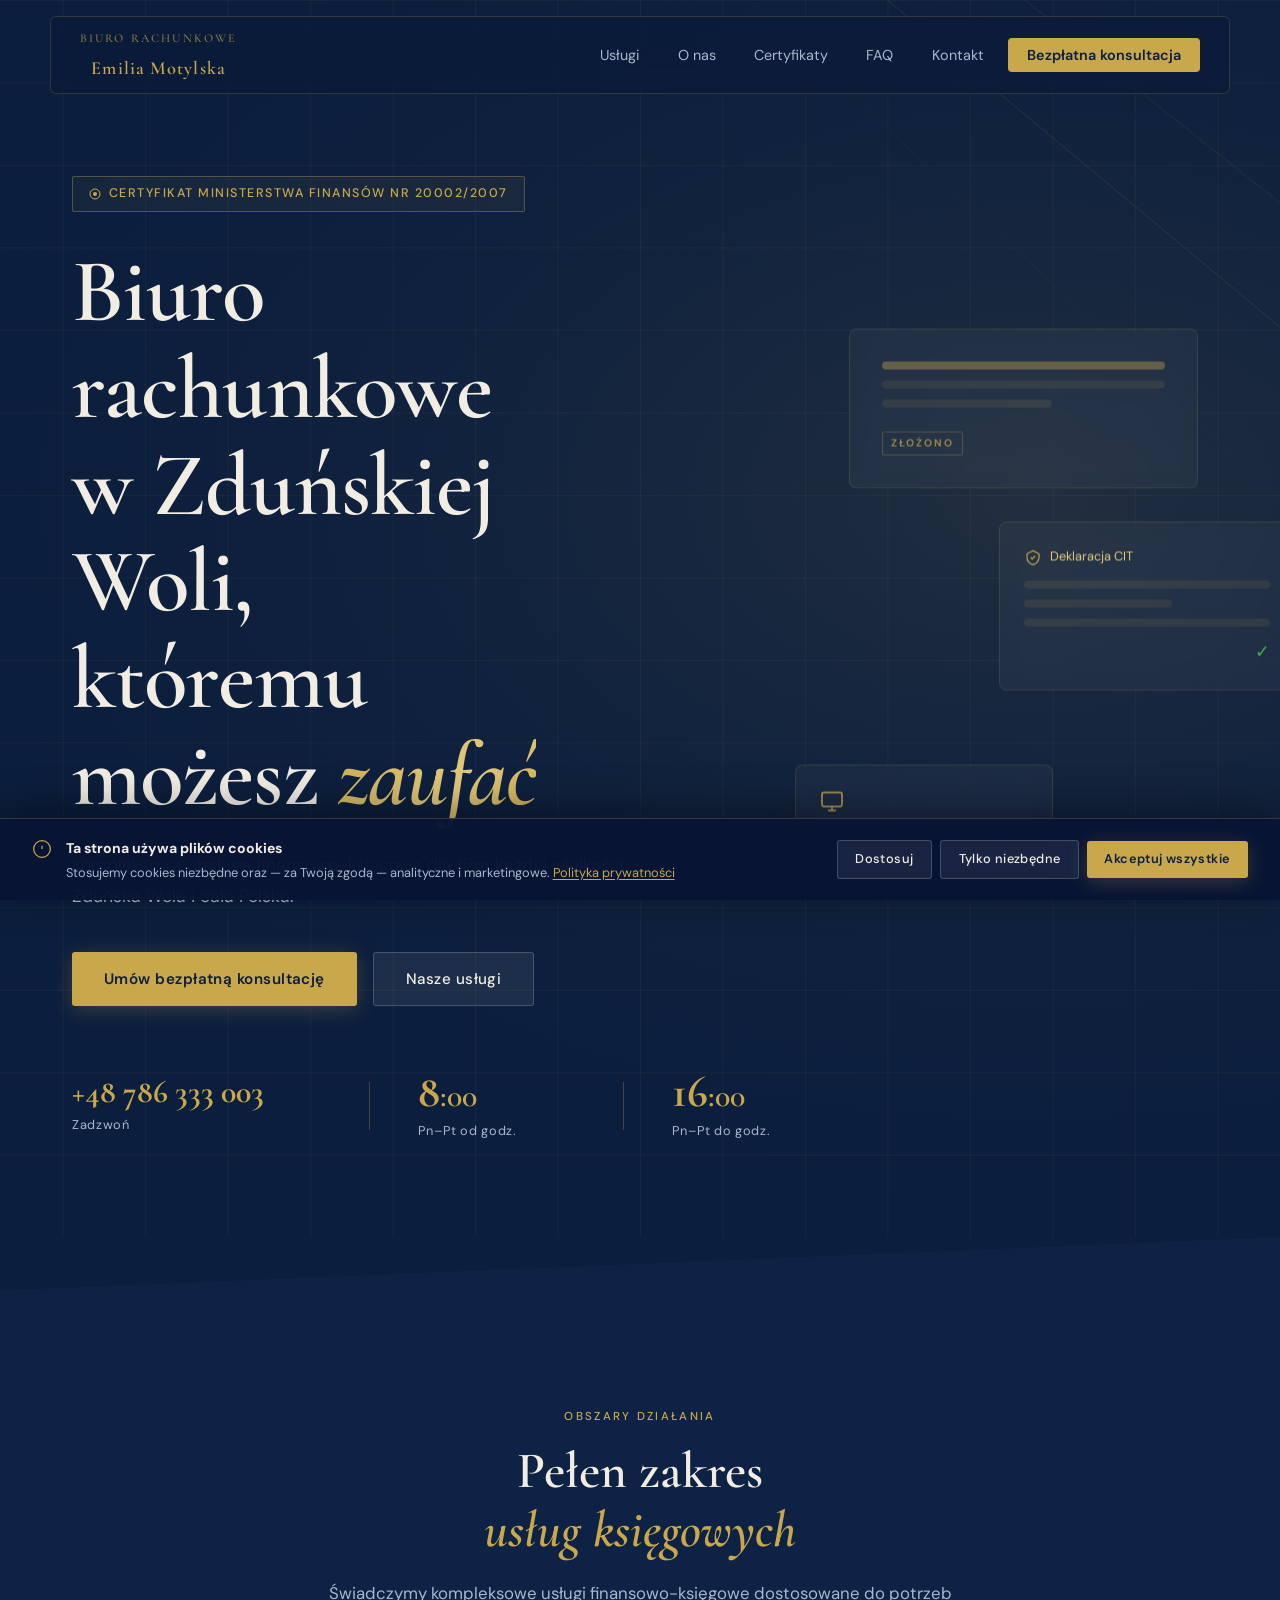
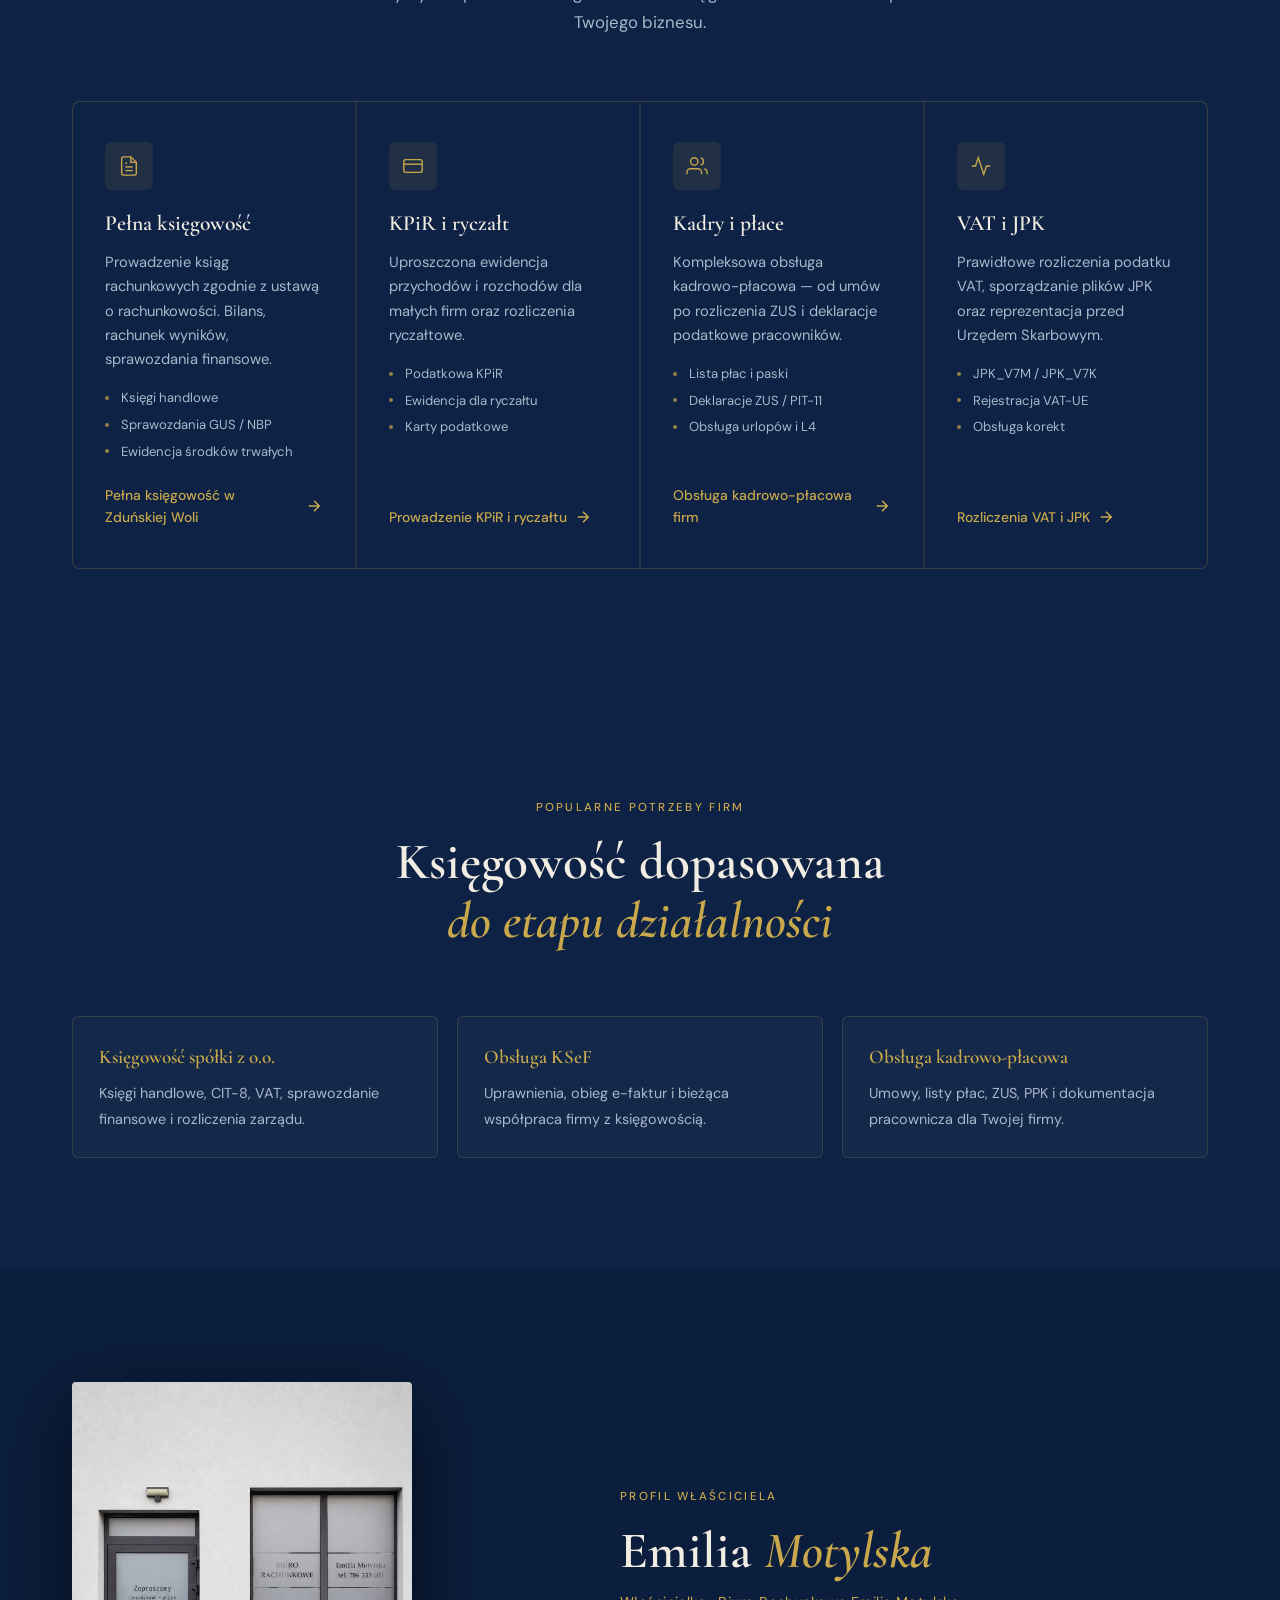
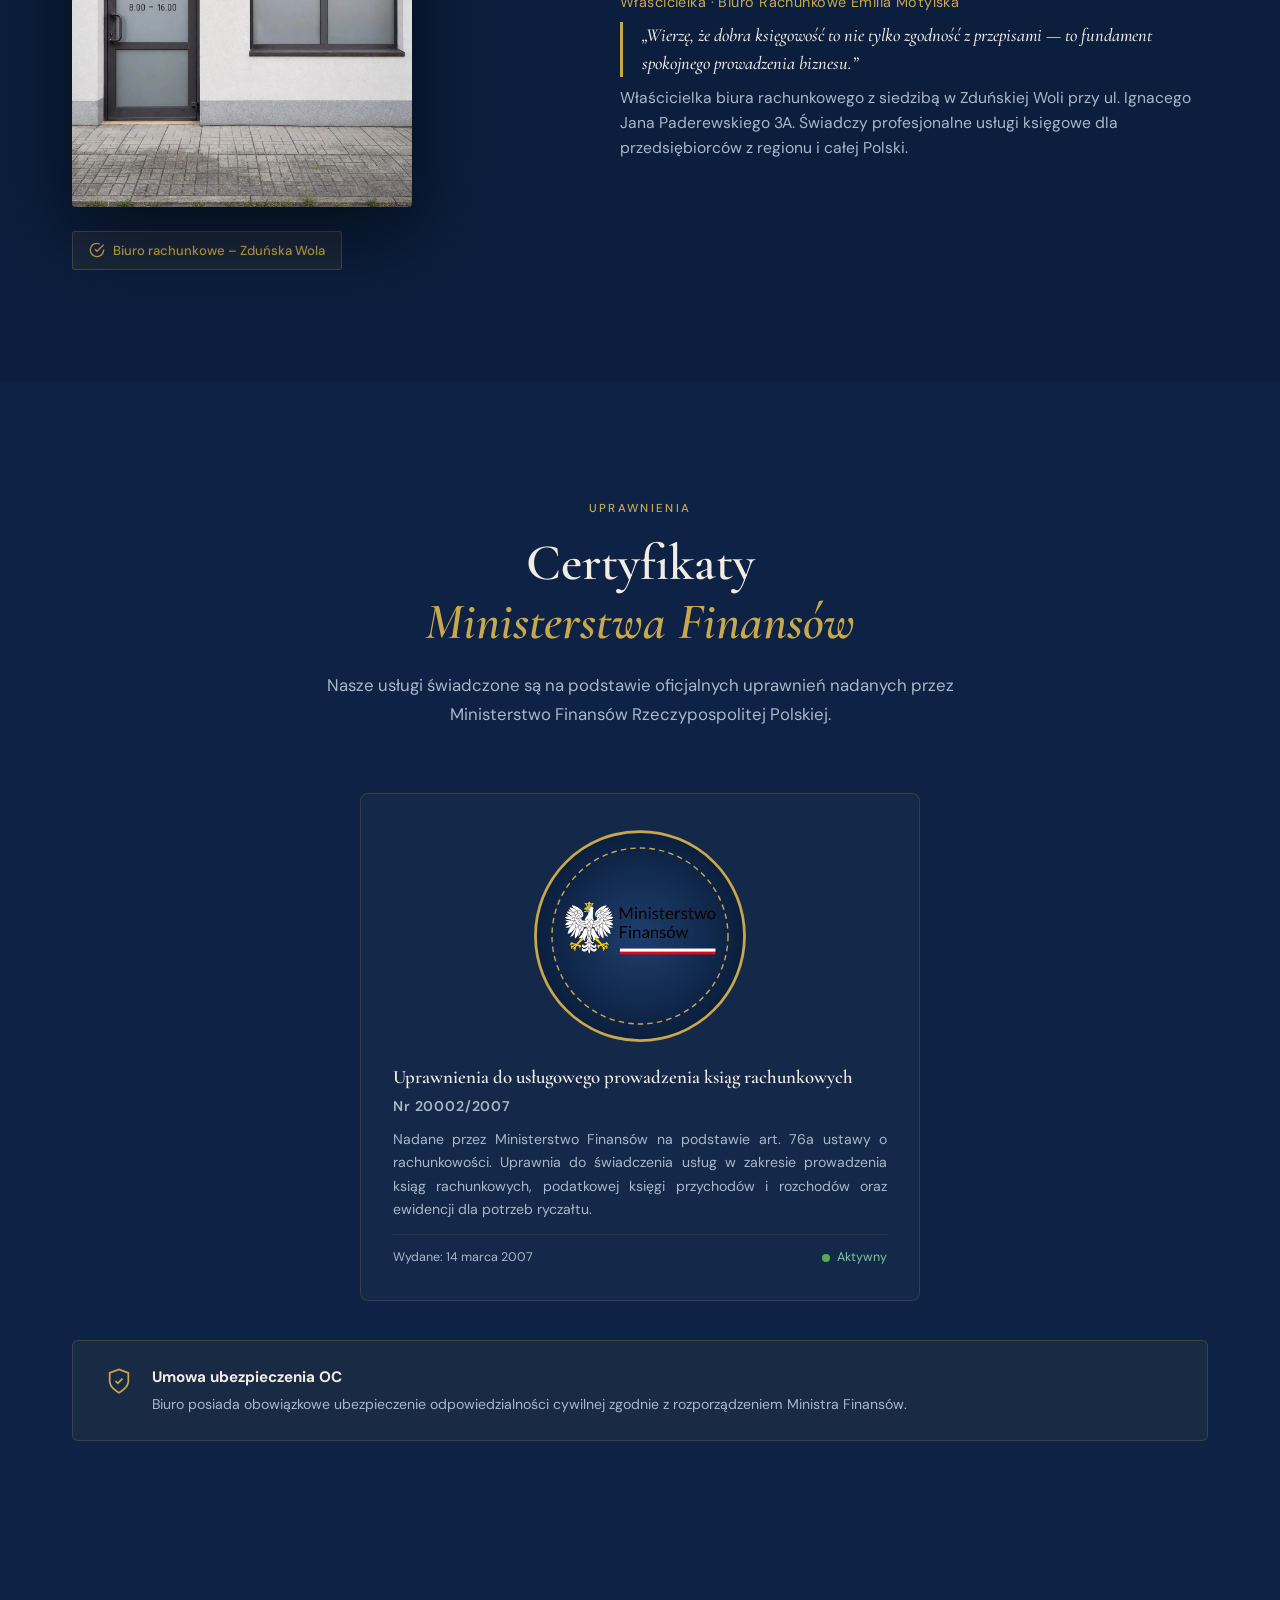
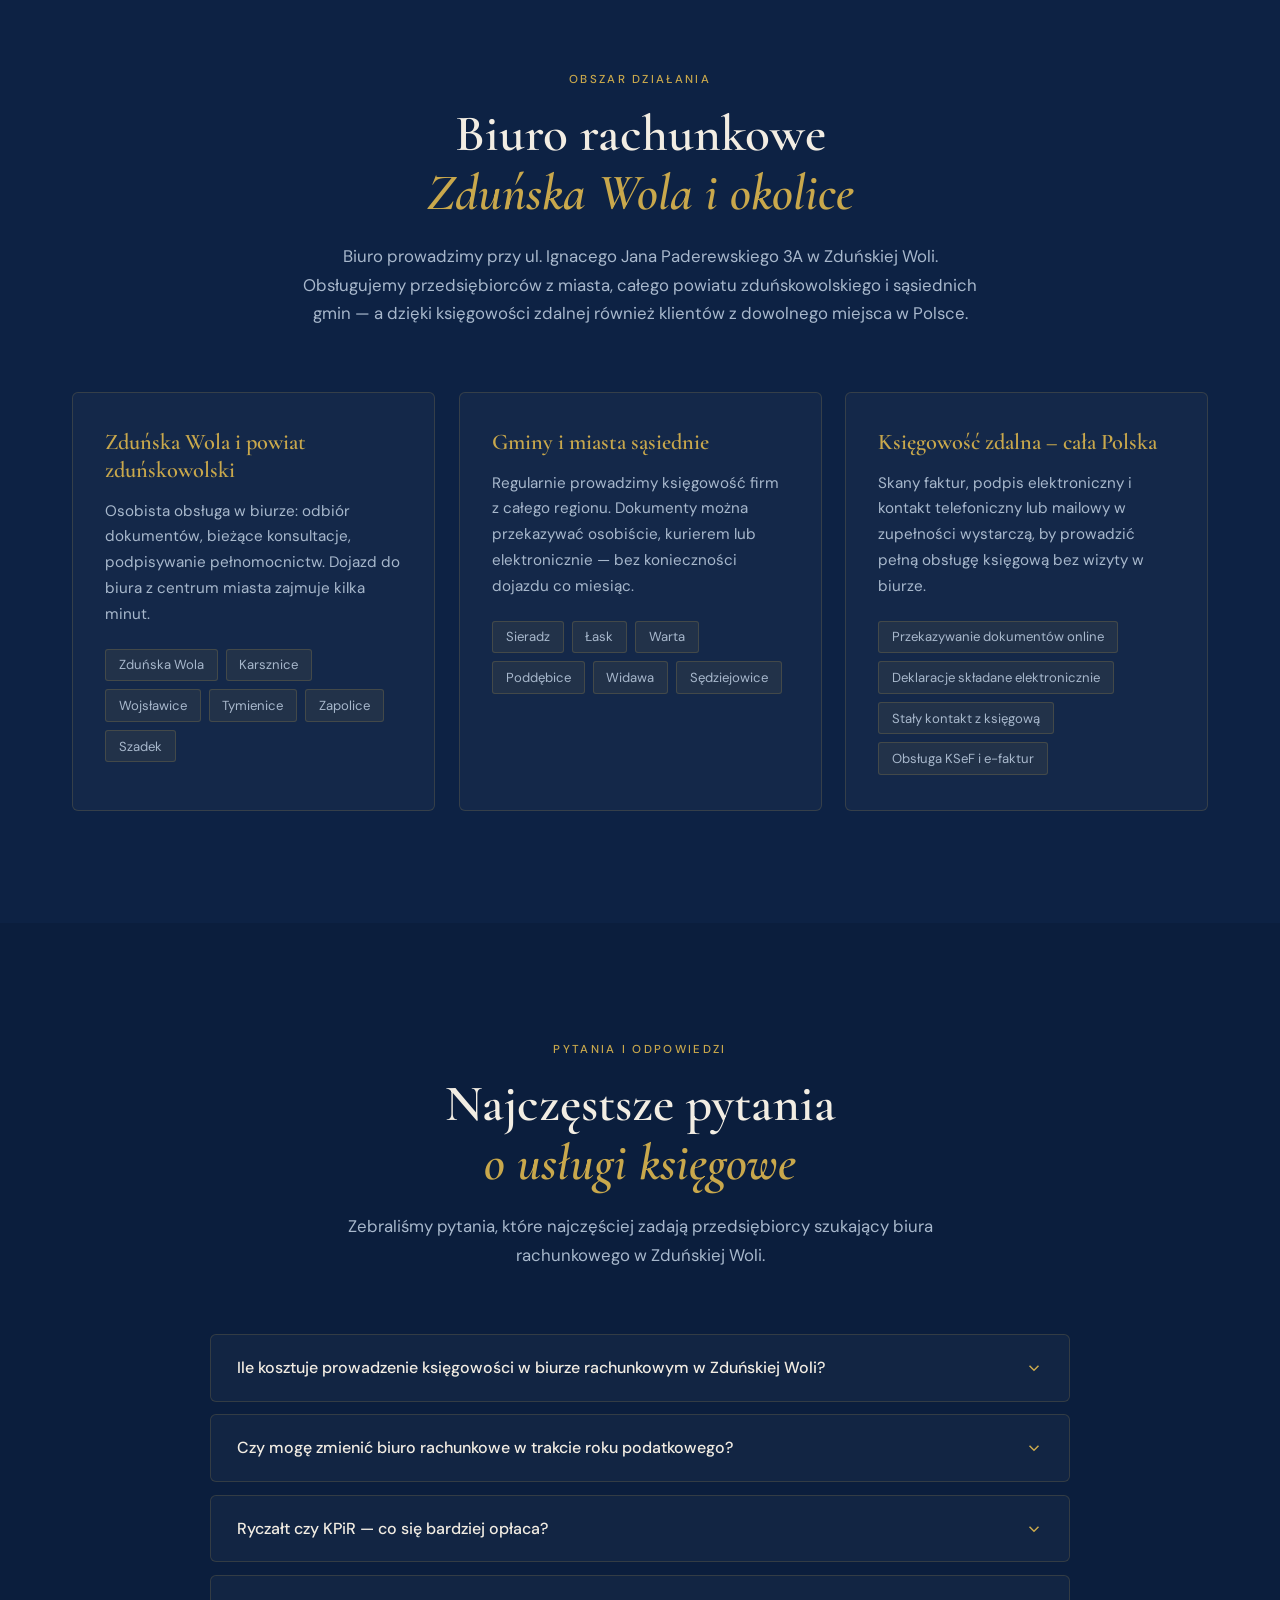
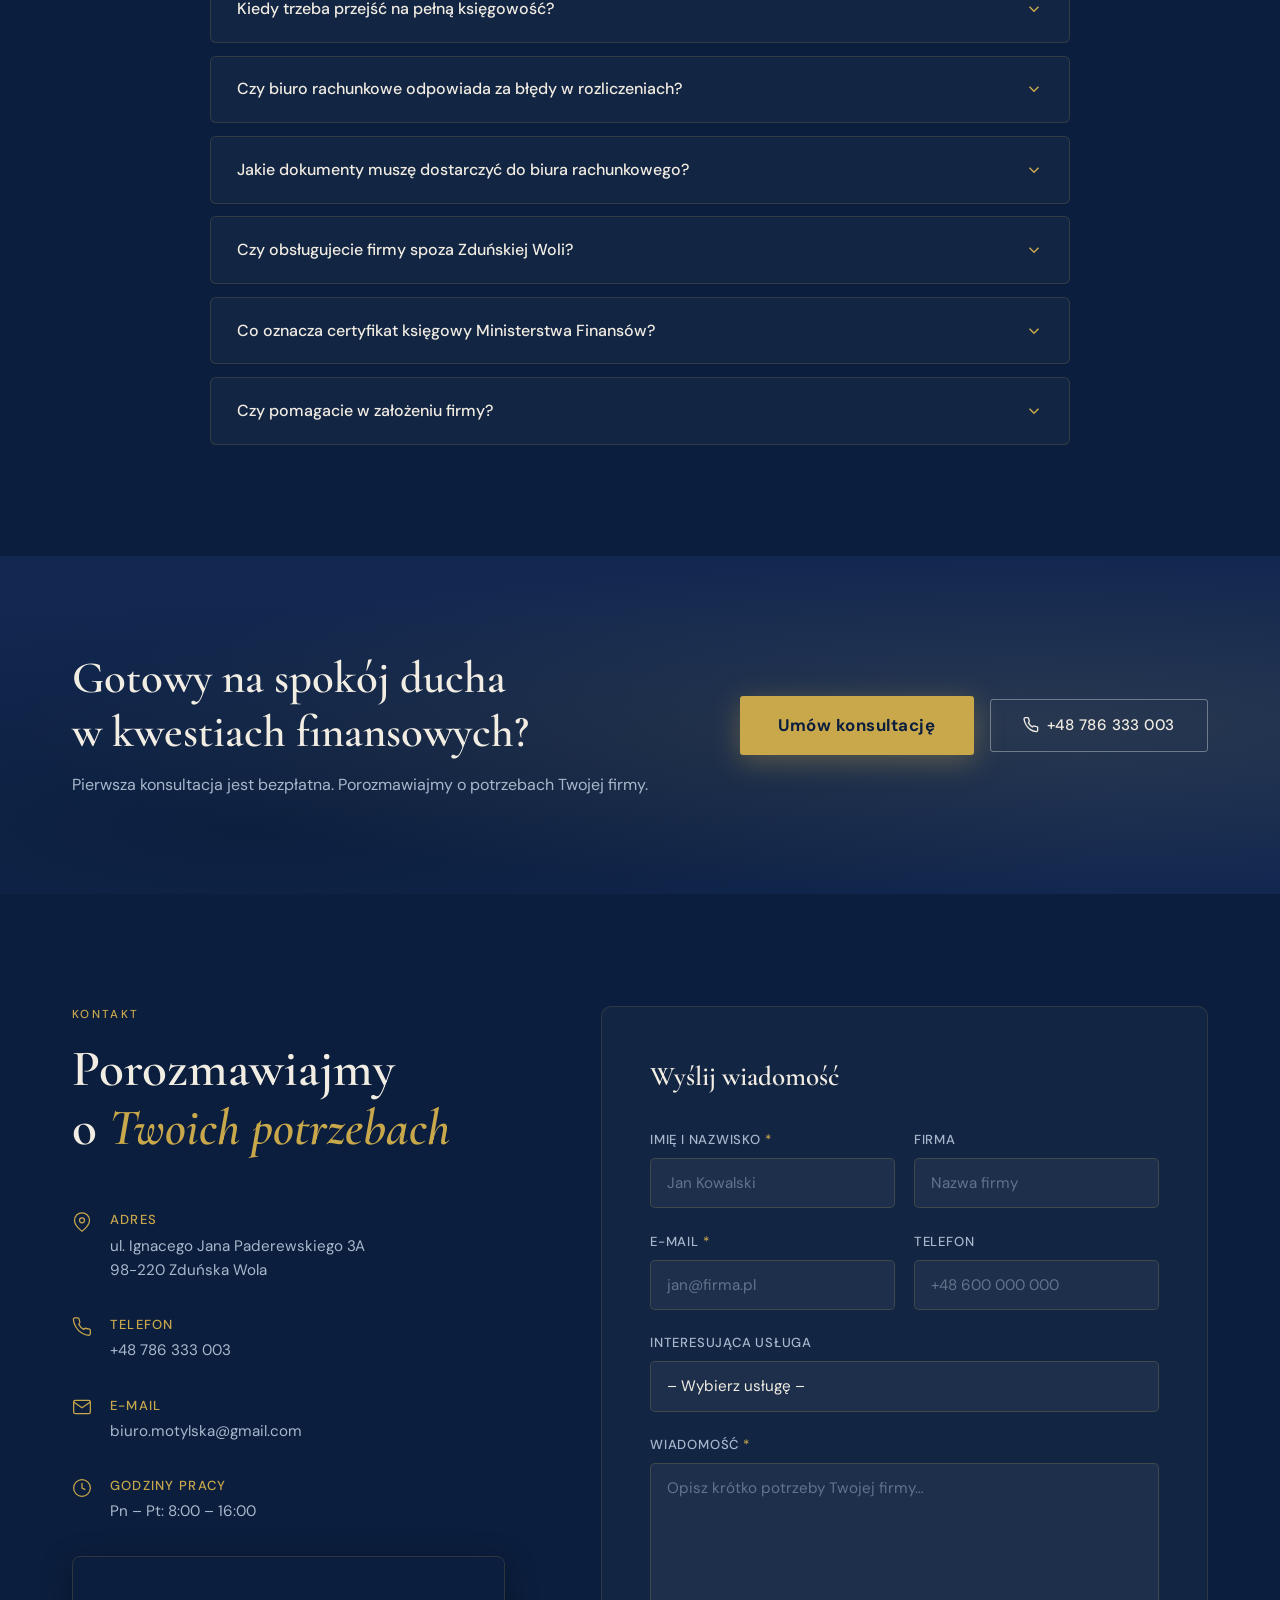
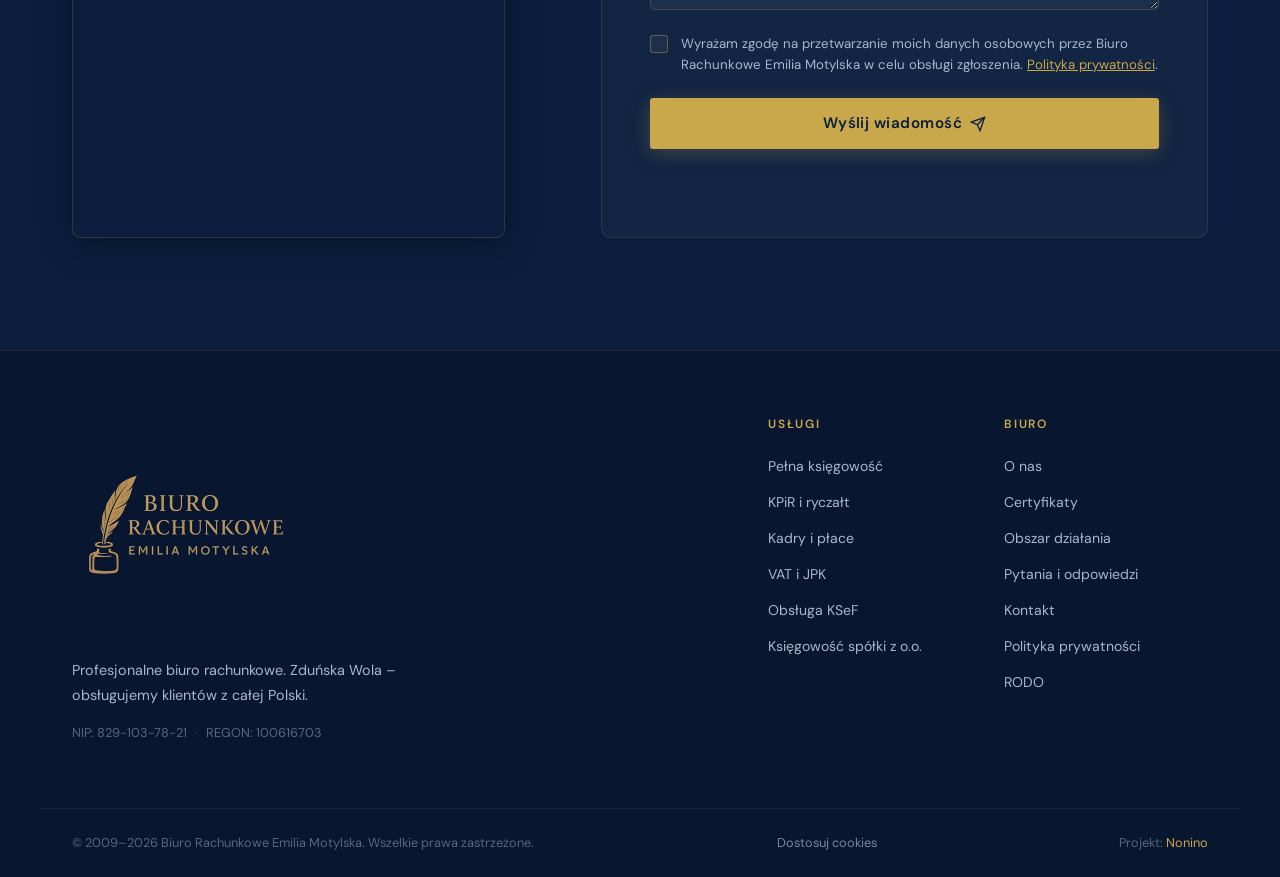
==== index.html @ 6a72f9d0 "Preload the italic face as well It is used by the hero heading accent, but was only discovered after" ====
<!DOCTYPE html>
<html lang="pl">

<head>
  <meta charset="UTF-8" />
  <meta name="viewport" content="width=device-width, initial-scale=1.0" />

  <!-- Google Consent Mode v2 – MUST be first, before any analytics/GTM -->
  <script>
    window.dataLayer = window.dataLayer || [];
    function gtag() { dataLayer.push(arguments); }
    gtag('consent', 'default', {
      analytics_storage: 'denied',
      ad_storage: 'denied',
      ad_user_data: 'denied',
      ad_personalization: 'denied',
      functionality_storage: 'granted',
      security_storage: 'granted',
      wait_for_update: 500
    });
    gtag('set', 'ads_data_redaction', true);
    gtag('set', 'url_passthrough', true);
  </script>
  <title>Biuro rachunkowe Zduńska Wola – księgowość, kadry i płace</title>
  <meta name="description"
    content="Biuro rachunkowe w Zduńskiej Woli: pełna księgowość, KPiR, ryczałt, kadry i płace, VAT i JPK. Certyfikat MF. Pierwsza konsultacja gratis – zadzwoń 786 333 003." />
  <meta name="robots" content="index, follow, max-image-preview:large, max-snippet:-1, max-video-preview:-1" />

  <!-- Canonical -->
  <link rel="canonical" href="https://biuro-motylska.pl/" />
  <link rel="alternate" hreflang="pl" href="https://biuro-motylska.pl/" />

  <!-- Open Graph (podgląd w mediach społecznościowych) -->
  <meta property="og:type" content="website" />
  <meta property="og:url" content="https://biuro-motylska.pl/" />
  <meta property="og:site_name" content="Biuro Rachunkowe Emilia Motylska" />
  <meta property="og:title" content="Biuro Rachunkowe Emilia Motylska – Zduńska Wola" />
  <meta property="og:description"
    content="Kompleksowa obsługa księgowa firm i osób fizycznych. Klienci ze Zduńskiej Woli i całej Polski." />
  <meta property="og:image" content="https://biuro-motylska.pl/og-image.jpg" />
  <meta property="og:image:width" content="1200" />
  <meta property="og:image:height" content="630" />
  <meta property="og:image:type" content="image/jpeg" />
  <meta property="og:image:alt" content="Wejście do Biura Rachunkowego Emilia Motylska w Zduńskiej Woli" />
  <meta property="og:locale" content="pl_PL" />

  <!-- Twitter Card -->
  <meta name="twitter:card" content="summary_large_image" />
  <meta name="twitter:title" content="Biuro Rachunkowe Emilia Motylska – Zduńska Wola" />
  <meta name="twitter:description" content="Księgowość, kadry i płace, VAT i JPK. Zduńska Wola i cała Polska." />
  <meta name="twitter:image" content="https://biuro-motylska.pl/og-image.jpg" />
  <meta name="twitter:image:alt" content="Wejście do Biura Rachunkowego Emilia Motylska w Zduńskiej Woli" />

  <link rel="icon" href="/favicon.ico" sizes="any" />
  <link rel="icon" href="/favicon.svg" type="image/svg+xml" />
  <link rel="apple-touch-icon" href="/apple-touch-icon.png" />
  <meta name="theme-color" content="#0B1E3D" />
  <meta name="google-site-verification" content="lIh8O25CGmm9AiPDvsbk6rVFN0E8A9R4YtSoq2Wj04c" />
  <!-- Schema.org – LocalBusiness / AccountingService -->
  <script type="application/ld+json">
  {
    "@context": "https://schema.org",
    "@type": "AccountingService",
    "@id": "https://biuro-motylska.pl/#biuro",
    "name": "Biuro Rachunkowe Emilia Motylska",
    "alternateName": ["Biuro rachunkowe Motylska", "Motylska biuro rachunkowe"],
    "url": "https://biuro-motylska.pl/",
    "image": "https://biuro-motylska.pl/outside-v2.jpg",
    "logo": "https://biuro-motylska.pl/logo.png",
    "description": "Biuro rachunkowe w Zduńskiej Woli. Pełna księgowość, KPiR i ryczałt, kadry i płace, VAT i JPK dla firm i osób fizycznych. Certyfikat Ministerstwa Finansów nr 20002/2007.",
    "telephone": "+48786333003",
    "email": "biuro.motylska@gmail.com",
    "vatID": "PL8291037821",
    "taxID": "8291037821",
    "currenciesAccepted": "PLN",
    "paymentAccepted": "Przelew bankowy, gotówka",
    "knowsLanguage": "pl",
    "foundingDate": "2009-01",
    "address": {
      "@type": "PostalAddress",
      "streetAddress": "ul. Ignacego Jana Paderewskiego 3A",
      "addressLocality": "Zduńska Wola",
      "addressRegion": "łódzkie",
      "postalCode": "98-220",
      "addressCountry": "PL"
    },
    "geo": {
      "@type": "GeoCoordinates",
      "latitude": 51.6012,
      "longitude": 18.9392
    },
    "hasMap": "https://www.google.com/maps/search/?api=1&query=Paderewskiego+3A,+98-220+Zdu%C5%84ska+Wola",
    "openingHoursSpecification": [
      {
        "@type": "OpeningHoursSpecification",
        "dayOfWeek": ["Monday","Tuesday","Wednesday","Thursday","Friday"],
        "opens": "08:00",
        "closes": "16:00"
      }
    ],
    "areaServed": [
      { "@type": "City", "name": "Zduńska Wola" },
      { "@type": "AdministrativeArea", "name": "powiat zduńskowolski" },
      { "@type": "City", "name": "Sieradz" },
      { "@type": "City", "name": "Łask" },
      { "@type": "City", "name": "Szadek" },
      { "@type": "City", "name": "Zapolice" },
      { "@type": "Country", "name": "Polska" }
    ],
    "serviceArea": {
      "@type": "GeoCircle",
      "geoMidpoint": {
        "@type": "GeoCoordinates",
        "latitude": 51.6012,
        "longitude": 18.9392
      },
      "geoRadius": "30000"
    },
    "sameAs": [
      "https://www.google.com/search?kgmid=/g/1tgh69my",
      "https://aleo.com/pl/firma/biuro-rachunkowe-emilia-motylska-zdunska-wola",
      "https://www.oferteo.pl/biuro-rachunkowe-emilia-motylska/firma/2117547"
    ],
    "hasCredential": {
      "@type": "EducationalOccupationalCredential",
      "credentialCategory": "Certyfikat księgowy Ministerstwa Finansów",
      "identifier": "20002/2007",
      "dateCreated": "2007-03-14",
      "recognizedBy": {
        "@type": "GovernmentOrganization",
        "name": "Ministerstwo Finansów Rzeczypospolitej Polskiej"
      }
    },
    "hasOfferCatalog": {
      "@type": "OfferCatalog",
      "name": "Usługi księgowe – Zduńska Wola",
      "itemListElement": [
        {
          "@type": "Offer",
          "itemOffered": {
            "@type": "Service",
            "name": "Pełna księgowość",
            "description": "Prowadzenie ksiąg rachunkowych zgodnie z ustawą o rachunkowości: bilans, rachunek zysków i strat, sprawozdania finansowe, sprawozdawczość GUS i NBP, ewidencja środków trwałych."
          }
        },
        {
          "@type": "Offer",
          "itemOffered": {
            "@type": "Service",
            "name": "KPiR i ryczałt",
            "description": "Podatkowa księga przychodów i rozchodów, ewidencja przychodów dla ryczałtu ewidencjonowanego, karta podatkowa."
          }
        },
        {
          "@type": "Offer",
          "itemOffered": {
            "@type": "Service",
            "name": "Kadry i płace",
            "description": "Obsługa kadrowo-płacowa: listy płac, deklaracje ZUS, PIT-11, ewidencja urlopów i zwolnień lekarskich, umowy o pracę i cywilnoprawne."
          }
        },
        {
          "@type": "Offer",
          "itemOffered": {
            "@type": "Service",
            "name": "VAT i JPK",
            "description": "Rozliczenia podatku VAT, pliki JPK_V7M i JPK_V7K, rejestracja VAT-UE, korekty deklaracji, reprezentacja przed Urzędem Skarbowym."
          }
        },
        {
          "@type": "Offer",
          "itemOffered": {
            "@type": "Service",
            "name": "Obsługa KSeF",
            "url": "https://biuro-motylska.pl/ksef",
            "description": "Przygotowanie firmy do KSeF, uporządkowanie uprawnień i obiegu e-faktur oraz bieżące wsparcie księgowe."
          }
        },
        {
          "@type": "Offer",
          "itemOffered": {
            "@type": "Service",
            "name": "Księgowość spółki z o.o.",
            "url": "https://biuro-motylska.pl/ksiegowosc-spolki-zoo",
            "description": "Księgi handlowe, CIT-8, VAT, sprawozdania finansowe oraz rozliczenia zarządu i pracowników."
          }
        }
      ]
    },
    "founder": {
      "@type": "Person",
      "name": "Emilia Motylska",
      "jobTitle": "Właścicielka biura rachunkowego"
    }
  }
  </script>

  <!-- Schema.org – FAQPage (treść musi odpowiadać sekcji #faq na stronie) -->
  <script type="application/ld+json">
  {
    "@context": "https://schema.org",
    "@type": "FAQPage",
    "@id": "https://biuro-motylska.pl/#faq",
    "mainEntity": [
      {
        "@type": "Question",
        "name": "Ile kosztuje prowadzenie księgowości w biurze rachunkowym w Zduńskiej Woli?",
        "acceptedAnswer": {
          "@type": "Answer",
          "text": "Cena zależy przede wszystkim od formy opodatkowania, liczby dokumentów księgowych w miesiącu, statusu podatnika VAT oraz liczby zatrudnionych pracowników. Ryczałt lub KPiR dla jednoosobowej działalności bez pracowników to najniższy próg cenowy, pełne księgi rachunkowe spółki — najwyższy. Podczas bezpłatnej konsultacji wyliczamy konkretną kwotę na podstawie Twojej sytuacji i przedstawiamy ją w formie stałego miesięcznego abonamentu, bez ukrytych opłat."
        }
      },
      {
        "@type": "Question",
        "name": "Czy mogę zmienić biuro rachunkowe w trakcie roku podatkowego?",
        "acceptedAnswer": {
          "@type": "Answer",
          "text": "Tak, biuro rachunkowe można zmienić w dowolnym momencie roku — nie trzeba czekać do stycznia. Wystarczy wypowiedzieć dotychczasową umowę zgodnie z okresem wypowiedzenia, odebrać dokumentację księgową za bieżący rok i zaktualizować pełnomocnictwo UPL-1 w urzędzie skarbowym. Przejęcie ksiąg od poprzedniego biura, ich weryfikację i całą formalną stronę zmiany bierzemy na siebie."
        }
      },
      {
        "@type": "Question",
        "name": "Ryczałt czy KPiR — co się bardziej opłaca?",
        "acceptedAnswer": {
          "@type": "Answer",
          "text": "Decyduje struktura kosztów. Ryczałt od przychodów ewidencjonowanych opłaca się firmom usługowym o niskich kosztach — podatek liczony jest od przychodu według stawki właściwej dla danej działalności, bez możliwości odliczenia wydatków. Podatkowa księga przychodów i rozchodów jest korzystniejsza tam, gdzie koszty stanowią znaczącą część przychodu, bo podatek płaci się od faktycznego dochodu. Na konsultacji porównujemy oba warianty na Twoich realnych liczbach, uwzględniając także wysokość składki zdrowotnej, która różni się między formami opodatkowania."
        }
      },
      {
        "@type": "Question",
        "name": "Kiedy trzeba przejść na pełną księgowość?",
        "acceptedAnswer": {
          "@type": "Answer",
          "text": "Obowiązek prowadzenia ksiąg rachunkowych powstaje po przekroczeniu ustawowego limitu przychodów za poprzedni rok obrotowy, określonego w ustawie o rachunkowości. Niezależnie od przychodów pełną księgowość muszą prowadzić m.in. spółki z ograniczoną odpowiedzialnością, spółki akcyjne i spółki komandytowe. Monitorujemy limit na bieżąco i informujemy z wyprzedzeniem, gdy zbliżasz się do progu."
        }
      },
      {
        "@type": "Question",
        "name": "Czy biuro rachunkowe odpowiada za błędy w rozliczeniach?",
        "acceptedAnswer": {
          "@type": "Answer",
          "text": "Tak. Biura rachunkowe podlegają obowiązkowemu ubezpieczeniu odpowiedzialności cywilnej za szkody wyrządzone w związku z prowadzoną działalnością — nasze biuro takie ubezpieczenie posiada. Oznacza to, że ewentualne konsekwencje finansowe błędu popełnionego po naszej stronie pokrywa polisa, a nie Twoja firma."
        }
      },
      {
        "@type": "Question",
        "name": "Jakie dokumenty muszę dostarczyć do biura rachunkowego?",
        "acceptedAnswer": {
          "@type": "Answer",
          "text": "Co miesiąc potrzebujemy faktur sprzedaży i zakupu, wyciągów bankowych, raportów kasowych oraz dokumentów kadrowych, jeśli zatrudniasz pracowników. Na starcie współpracy dochodzą jednorazowo: wpis do CEIDG lub KRS, umowa spółki, pełnomocnictwo UPL-1 do podpisywania deklaracji elektronicznych oraz dokumentacja księgowa za bieżący rok, jeśli przechodzisz z innego biura."
        }
      },
      {
        "@type": "Question",
        "name": "Czy obsługujecie firmy spoza Zduńskiej Woli?",
        "acceptedAnswer": {
          "@type": "Answer",
          "text": "Tak. Poza Zduńską Wolą i powiatem zduńskowolskim obsługujemy przedsiębiorców m.in. z Sieradza, Łasku, Szadku, Zapolic, Warty i Poddębic, a w modelu zdalnym — z całej Polski. Dokumenty przekazywane elektronicznie, deklaracje składane przez internet i stały kontakt telefoniczny sprawiają, że fizyczna odległość nie ma wpływu na jakość i terminowość obsługi."
        }
      },
      {
        "@type": "Question",
        "name": "Co oznacza certyfikat księgowy Ministerstwa Finansów?",
        "acceptedAnswer": {
          "@type": "Answer",
          "text": "Certyfikat księgowy był państwowym potwierdzeniem kwalifikacji do usługowego prowadzenia ksiąg rachunkowych, nadawanym przez Ministra Finansów po zdaniu egzaminu państwowego. Nasze biuro posiada certyfikat nr 20002/2007 wydany 14 marca 2007 roku. Choć po deregulacji zawodu certyfikat nie jest już wymagany do prowadzenia biura rachunkowego, pozostaje realnym dowodem zweryfikowanych przez państwo kompetencji."
        }
      },
      {
        "@type": "Question",
        "name": "Czy pomagacie w założeniu firmy?",
        "acceptedAnswer": {
          "@type": "Answer",
          "text": "Tak — prowadzimy przez cały proces rejestracji działalności: dobór kodów PKD, wybór formy opodatkowania, zgłoszenie do CEIDG, rejestrację do VAT i zgłoszenia do ZUS. Konsultacja przed rejestracją firmy jest bezpłatna."
        }
      }
    ]
  }
  </script>

  <link rel="preload" href="/fonts/dm-sans.woff2" as="font" type="font/woff2" crossorigin />
  <link rel="preload" href="/fonts/cormorant-garamond.woff2" as="font" type="font/woff2" crossorigin />
  <link rel="preload" href="/fonts/cormorant-garamond-italic.woff2" as="font" type="font/woff2" crossorigin />
  <link rel="stylesheet" href="styles.css" />
</head>

<body>

  <!-- ===== NAVBAR ===== -->
  <nav class="navbar" id="navbar">
    <div class="nav-inner">
      <a href="#hero" class="logo logo-text" aria-label="Biuro Rachunkowe Emilia Motylska – strona główna">
        <span class="logo-line1">Biuro Rachunkowe</span>
        <span class="logo-line2">Emilia Motylska</span>
      </a>
      <button class="nav-toggle" id="navToggle" aria-label="Otwórz menu" aria-expanded="false">
        <span></span><span></span><span></span>
      </button>
      <ul class="nav-links" id="navLinks" role="list">
        <li><a href="#uslugi">Usługi</a></li>
        <li><a href="#o-nas">O nas</a></li>
        <li><a href="#certyfikaty">Certyfikaty</a></li>
        <li><a href="#faq">FAQ</a></li>
        <li><a href="#kontakt">Kontakt</a></li>
        <li><a href="#kontakt" class="nav-cta">Bezpłatna konsultacja</a></li>
      </ul>
    </div>
  </nav>

  <!-- ===== HERO ===== -->
  <header class="hero" id="hero">
    <div class="hero-bg-pattern" aria-hidden="true">
      <svg viewBox="0 0 1440 900" preserveAspectRatio="xMidYMid slice">
        <defs>
          <radialGradient id="heroGlow" cx="70%" cy="40%" r="60%">
            <stop offset="0%" stop-color="#C9A84C" stop-opacity="0.12" />
            <stop offset="100%" stop-color="#0B1E3D" stop-opacity="0" />
          </radialGradient>
          <pattern id="grid" width="60" height="60" patternUnits="userSpaceOnUse">
            <path d="M 60 0 L 0 0 0 60" fill="none" stroke="#C9A84C" stroke-width="0.3" stroke-opacity="0.3" />
          </pattern>
        </defs>
        <rect width="1440" height="900" fill="url(#grid)" />
        <rect width="1440" height="900" fill="url(#heroGlow)" />
        <!-- decorative geometric lines -->
        <line x1="900" y1="0" x2="1440" y2="450" stroke="#C9A84C" stroke-width="0.5" stroke-opacity="0.2" />
        <line x1="1000" y1="0" x2="1440" y2="350" stroke="#C9A84C" stroke-width="0.5" stroke-opacity="0.15" />
        <line x1="800" y1="0" x2="1440" y2="600" stroke="#C9A84C" stroke-width="0.3" stroke-opacity="0.1" />
      </svg>
    </div>

    <div class="hero-content container">
      <div class="hero-badge reveal-up">
        <svg width="12" height="12" viewBox="0 0 12 12" aria-hidden="true">
          <circle cx="6" cy="6" r="5" fill="none" stroke="var(--gold)" stroke-width="1" />
          <circle cx="6" cy="6" r="2" fill="var(--gold)" />
        </svg>
        Certyfikat Ministerstwa Finansów nr 20002/2007
      </div>
      <h1 class="hero-title reveal-up" style="animation-delay:.1s">
        Biuro rachunkowe<br />
        w Zduńskiej Woli,<br />
        któremu możesz <em>zaufać</em>
      </h1>
      <p class="hero-subtitle reveal-up" style="animation-delay:.2s">
        Kompleksowa obsługa finansowo-księgowa dla firm każdej wielkości.<br />
        Zduńska Wola i cała Polska.
      </p>
      <div class="hero-actions reveal-up" style="animation-delay:.3s">
        <a href="#kontakt" class="btn btn-primary">Umów bezpłatną konsultację</a>
        <a href="#uslugi" class="btn btn-ghost">Nasze usługi</a>
      </div>
      <div class="hero-stats reveal-up" style="animation-delay:.4s">
        <div class="stat">
          <a href="tel:+48786333003" class="stat-tel">+48 786 333 003</a>
          <span class="stat-label">Zadzwoń</span>
        </div>
        <div class="stat-divider" aria-hidden="true"></div>
        <div class="stat">
          <span class="stat-num">8<span class="stat-suffix">:00</span></span>
          <span class="stat-label">Pn–Pt od godz.</span>
        </div>
        <div class="stat-divider" aria-hidden="true"></div>
        <div class="stat">
          <span class="stat-num">16<span class="stat-suffix">:00</span></span>
          <span class="stat-label">Pn–Pt do godz.</span>
        </div>
      </div>
    </div>

    <div class="hero-visual" aria-hidden="true">
      <div class="hero-card-stack">
        <div class="doc-card doc-card-1">
          <div class="doc-line doc-line-gold"></div>
          <div class="doc-line"></div>
          <div class="doc-line short"></div>
          <div class="doc-stamp">ZŁOŻONO</div>
        </div>
        <div class="doc-card doc-card-2">
          <div class="doc-header">
            <svg width="18" height="18" viewBox="0 0 24 24" fill="none" stroke="var(--gold)" stroke-width="1.5">
              <path d="M9 12l2 2 4-4" />
              <path d="M12 3L4 7v5c0 4.4 3.4 8.5 8 9.5 4.6-1 8-5.1 8-9.5V7l-8-4z" />
            </svg>
            <span>Deklaracja CIT</span>
          </div>
          <div class="doc-line"></div>
          <div class="doc-line short"></div>
          <div class="doc-line"></div>
          <div class="doc-badge">✓</div>
        </div>
        <div class="doc-card doc-card-3">
          <div class="doc-icon">
            <svg width="24" height="24" viewBox="0 0 24 24" fill="none" stroke="var(--gold)" stroke-width="1.5">
              <rect x="2" y="3" width="20" height="14" rx="2" />
              <path d="M8 21h8M12 17v4" />
            </svg>
          </div>
          <div class="doc-line"></div>
          <div class="doc-line short"></div>
        </div>
      </div>
    </div>
  </header>

  <!-- ===== DIVIDER ===== -->
  <div class="section-divider" aria-hidden="true">
    <svg viewBox="0 0 1440 60" preserveAspectRatio="none">
      <path d="M0,60 L1440,0 L1440,60 Z" fill="var(--bg-alt)" />
    </svg>
  </div>

  <!-- ===== SERVICES ===== -->
  <section class="section services" id="uslugi">
    <div class="container">
      <div class="section-header reveal-up">
        <span class="section-tag">Obszary działania</span>
        <h2 class="section-title">Pełen zakres<br /><em>usług księgowych</em></h2>
        <p class="section-desc">Świadczymy kompleksowe usługi finansowo-księgowe dostosowane do potrzeb Twojego biznesu.
        </p>
      </div>

      <div class="services-grid">
        <a class="service-card reveal-up" href="/pelna-ksiegowosc"
          aria-label="Pełna księgowość w Zduńskiej Woli – szczegóły usługi" style="animation-delay:.05s">
          <div class="service-icon">
            <svg viewBox="0 0 24 24" fill="none" stroke="currentColor" stroke-width="1.5" aria-hidden="true">
              <path d="M14 2H6a2 2 0 0 0-2 2v16a2 2 0 0 0 2 2h12a2 2 0 0 0 2-2V8z" />
              <polyline points="14 2 14 8 20 8" />
              <line x1="16" y1="13" x2="8" y2="13" />
              <line x1="16" y1="17" x2="8" y2="17" />
              <polyline points="10 9 9 9 8 9" />
            </svg>
          </div>
          <h3>Pełna księgowość</h3>
          <p>Prowadzenie ksiąg rachunkowych zgodnie z ustawą o rachunkowości. Bilans, rachunek wyników, sprawozdania
            finansowe.</p>
          <ul class="service-list">
            <li>Księgi handlowe</li>
            <li>Sprawozdania GUS / NBP</li>
            <li>Ewidencja środków trwałych</li>
          </ul>
          <span class="service-link">
            Pełna księgowość w Zduńskiej Woli
            <span class="service-arrow" aria-hidden="true">
              <svg viewBox="0 0 24 24" fill="none" stroke="currentColor" stroke-width="2">
                <path d="M5 12h14M12 5l7 7-7 7" />
              </svg>
            </span>
          </span>
        </a>

        <a class="service-card reveal-up" href="/kpir-ryczalt"
          aria-label="KPiR i ryczałt w Zduńskiej Woli – szczegóły usługi" style="animation-delay:.1s">
          <div class="service-icon">
            <svg viewBox="0 0 24 24" fill="none" stroke="currentColor" stroke-width="1.5" aria-hidden="true">
              <rect x="2" y="5" width="20" height="14" rx="2" />
              <path d="M2 10h20" />
            </svg>
          </div>
          <h3>KPiR i ryczałt</h3>
          <p>Uproszczona ewidencja przychodów i rozchodów dla małych firm oraz rozliczenia ryczałtowe.</p>
          <ul class="service-list">
            <li>Podatkowa KPiR</li>
            <li>Ewidencja dla ryczałtu</li>
            <li>Karty podatkowe</li>
          </ul>
          <span class="service-link">
            Prowadzenie KPiR i ryczałtu
            <span class="service-arrow" aria-hidden="true">
              <svg viewBox="0 0 24 24" fill="none" stroke="currentColor" stroke-width="2">
                <path d="M5 12h14M12 5l7 7-7 7" />
              </svg>
            </span>
          </span>
        </a>

        <a class="service-card reveal-up" href="/kadry-i-place"
          aria-label="Kadry i płace w Zduńskiej Woli – szczegóły usługi" style="animation-delay:.15s">
          <div class="service-icon">
            <svg viewBox="0 0 24 24" fill="none" stroke="currentColor" stroke-width="1.5" aria-hidden="true">
              <path d="M17 21v-2a4 4 0 0 0-4-4H5a4 4 0 0 0-4 4v2" />
              <circle cx="9" cy="7" r="4" />
              <path d="M23 21v-2a4 4 0 0 0-3-3.87" />
              <path d="M16 3.13a4 4 0 0 1 0 7.75" />
            </svg>
          </div>
          <h3>Kadry i płace</h3>
          <p>Kompleksowa obsługa kadrowo-płacowa — od umów po rozliczenia ZUS i deklaracje podatkowe pracowników.</p>
          <ul class="service-list">
            <li>Lista płac i paski</li>
            <li>Deklaracje ZUS / PIT-11</li>
            <li>Obsługa urlopów i L4</li>
          </ul>
          <span class="service-link">
            Obsługa kadrowo-płacowa firm
            <span class="service-arrow" aria-hidden="true">
              <svg viewBox="0 0 24 24" fill="none" stroke="currentColor" stroke-width="2">
                <path d="M5 12h14M12 5l7 7-7 7" />
              </svg>
            </span>
          </span>
        </a>

        <a class="service-card reveal-up" href="/vat-jpk"
          aria-label="VAT i JPK w Zduńskiej Woli – szczegóły usługi" style="animation-delay:.2s">
          <div class="service-icon">
            <svg viewBox="0 0 24 24" fill="none" stroke="currentColor" stroke-width="1.5" aria-hidden="true">
              <polyline points="22 12 18 12 15 21 9 3 6 12 2 12" />
            </svg>
          </div>
          <h3>VAT i JPK</h3>
          <p>Prawidłowe rozliczenia podatku VAT, sporządzanie plików JPK oraz reprezentacja przed Urzędem Skarbowym.</p>
          <ul class="service-list">
            <li>JPK_V7M / JPK_V7K</li>
            <li>Rejestracja VAT-UE</li>
            <li>Obsługa korekt</li>
          </ul>
          <span class="service-link">
            Rozliczenia VAT i JPK
            <span class="service-arrow" aria-hidden="true">
              <svg viewBox="0 0 24 24" fill="none" stroke="currentColor" stroke-width="2">
                <path d="M5 12h14M12 5l7 7-7 7" />
              </svg>
            </span>
          </span>
        </a>

      </div>
    </div>
  </section>

  <!-- ===== POPULARNE POTRZEBY ===== -->
  <section class="section related" aria-labelledby="popularne-potrzeby-title">
    <div class="container">
      <div class="section-header reveal-up">
        <span class="section-tag">Popularne potrzeby firm</span>
        <h2 class="section-title" id="popularne-potrzeby-title">Księgowość dopasowana<br /><em>do etapu działalności</em></h2>
      </div>
      <div class="related-grid">
        <a class="related-card" href="/ksiegowosc-spolki-zoo">
          <strong>Księgowość spółki z o.o.</strong>
          <span>Księgi handlowe, CIT-8, VAT, sprawozdanie finansowe i rozliczenia zarządu.</span>
        </a>
        <a class="related-card" href="/ksef">
          <strong>Obsługa KSeF</strong>
          <span>Uprawnienia, obieg e-faktur i bieżąca współpraca firmy z księgowością.</span>
        </a>
        <a class="related-card" href="/kadry-i-place">
          <strong>Obsługa kadrowo-płacowa</strong>
          <span>Umowy, listy płac, ZUS, PPK i dokumentacja pracownicza dla Twojej firmy.</span>
        </a>
      </div>
    </div>
  </section>

  <!-- ===== OWNER PROFILE ===== -->
  <section class="section owner" id="o-nas">
    <div class="container owner-layout">
      <div class="owner-visual reveal-left">
        <div class="owner-portrait">
          <picture>
            <source srcset="outside-v2.webp" type="image/webp" />
            <img src="outside-v2.jpg" width="1122" height="1402"
              alt="Biuro Rachunkowe Emilia Motylska – wejście do biura przy ul. Paderewskiego 3A w Zduńskiej Woli"
              class="owner-outside-img" loading="lazy" decoding="async" />
          </picture>
        </div>
        <div class="owner-card-badge">
          <svg width="16" height="16" viewBox="0 0 24 24" fill="none" stroke="var(--gold)" stroke-width="2"
            aria-hidden="true">
            <path d="M22 11.08V12a10 10 0 1 1-5.93-9.14" />
            <polyline points="22 4 12 14.01 9 11.01" />
          </svg>
          Biuro rachunkowe – Zduńska Wola
        </div>
      </div>

      <div class="owner-content reveal-right">
        <span class="section-tag">Profil właściciela</span>
        <h2 class="section-title owner-section-title">Emilia <em>Motylska</em></h2>
        <p class="owner-title">Właścicielka · Biuro Rachunkowe Emilia Motylska</p>
        <blockquote class="owner-quote">
          „Wierzę, że dobra księgowość to nie tylko zgodność z przepisami — to fundament spokojnego prowadzenia
          biznesu.”
        </blockquote>
        <p class="owner-bio">
          Właścicielka biura rachunkowego z siedzibą w Zduńskiej Woli przy ul. Ignacego Jana Paderewskiego 3A.
          Świadczy profesjonalne usługi księgowe dla przedsiębiorców z regionu i całej Polski.
        </p>
      </div>
    </div>
  </section>

  <!-- ===== CERTIFICATES ===== -->
  <section class="section certificates" id="certyfikaty">
    <div class="container">
      <div class="section-header reveal-up">
        <span class="section-tag">Uprawnienia</span>
        <h2 class="section-title">Certyfikaty<br /><em>Ministerstwa Finansów</em></h2>
        <p class="section-desc">Nasze usługi świadczone są na podstawie oficjalnych uprawnień nadanych przez
          Ministerstwo Finansów Rzeczypospolitej Polskiej.</p>
      </div>

      <div class="certs-grid">
        <div class="cert-card reveal-up" style="animation-delay:.05s">
          <div class="cert-seal">
            <svg viewBox="0 0 160 160" aria-label="Pieczęć certyfikatu Ministerstwa Finansów">
              <defs>
                <radialGradient id="sealGrad" cx="50%" cy="50%" r="50%">
                  <stop offset="0%" stop-color="#1E3F6E" />
                  <stop offset="100%" stop-color="#0B1E3D" />
                </radialGradient>
                <clipPath id="circleClip">
                  <circle cx="80" cy="80" r="62" />
                </clipPath>
              </defs>
              <circle cx="80" cy="80" r="76" fill="url(#sealGrad)" stroke="var(--gold)" stroke-width="2" />
              <circle cx="80" cy="80" r="64" fill="none" stroke="var(--gold)" stroke-width="1"
                stroke-dasharray="4 3" />
              <!-- MF logo: eagle top, text bottom -->
              <image href="mf-logo.png" x="16" y="32" width="128" height="84"
                preserveAspectRatio="xMidYMid meet" clip-path="url(#circleClip)" />
            </svg>
          </div>
          <div class="cert-body">
            <h3>Uprawnienia do usługowego prowadzenia ksiąg rachunkowych</h3>
            <p class="cert-num">Nr 20002/2007</p>
            <p>Nadane przez Ministerstwo Finansów na podstawie art. 76a ustawy o rachunkowości. Uprawnia do świadczenia
              usług w zakresie prowadzenia ksiąg rachunkowych, podatkowej księgi przychodów i rozchodów oraz ewidencji
              dla potrzeb ryczałtu.</p>
            <div class="cert-meta">
              <span>Wydane: 14 marca 2007</span>
              <span class="cert-status">
                <svg width="10" height="10" viewBox="0 0 10 10" aria-hidden="true">
                  <circle cx="5" cy="5" r="4" fill="#4CAF50" />
                </svg>
                Aktywny
              </span>
            </div>
          </div>
        </div>

      </div>

      <div class="cert-footer reveal-up">
        <div class="ubezpieczenie-card">
          <svg width="28" height="28" viewBox="0 0 24 24" fill="none" stroke="var(--gold)" stroke-width="1.5"
            aria-hidden="true">
            <path d="M12 22s8-4 8-10V5l-8-3-8 3v7c0 6 8 10 8 10z" />
            <path d="M9 12l2 2 4-4" />
          </svg>
          <div>
            <strong>Umowa ubezpieczenia OC</strong>
            <span>Biuro posiada obowiązkowe ubezpieczenie odpowiedzialności cywilnej zgodnie z rozporządzeniem Ministra Finansów.</span>
          </div>
        </div>
      </div>
    </div>
  </section>

  <!-- ===== OBSZAR DZIAŁANIA ===== -->
  <section class="section area" id="obszar-dzialania">
    <div class="container">
      <div class="section-header reveal-up">
        <span class="section-tag">Obszar działania</span>
        <h2 class="section-title">Biuro rachunkowe<br /><em>Zduńska Wola i okolice</em></h2>
        <p class="section-desc">Biuro prowadzimy przy ul. Ignacego Jana Paderewskiego 3A w Zduńskiej Woli. Obsługujemy
          przedsiębiorców z miasta, całego powiatu zduńskowolskiego i sąsiednich gmin — a dzięki księgowości zdalnej
          również klientów z dowolnego miejsca w Polsce.</p>
      </div>

      <div class="area-grid">
        <div class="area-card reveal-up">
          <h3>Zduńska Wola i powiat zduńskowolski</h3>
          <p>Osobista obsługa w biurze: odbiór dokumentów, bieżące konsultacje, podpisywanie pełnomocnictw. Dojazd do
            biura z centrum miasta zajmuje kilka minut.</p>
          <ul class="area-list">
            <li>Zduńska Wola</li>
            <li>Karsznice</li>
            <li>Wojsławice</li>
            <li>Tymienice</li>
            <li>Zapolice</li>
            <li>Szadek</li>
          </ul>
        </div>

        <div class="area-card reveal-up" style="animation-delay:.1s">
          <h3>Gminy i miasta sąsiednie</h3>
          <p>Regularnie prowadzimy księgowość firm z całego regionu. Dokumenty można przekazywać osobiście, kurierem lub
            elektronicznie — bez konieczności dojazdu co miesiąc.</p>
          <ul class="area-list">
            <li>Sieradz</li>
            <li>Łask</li>
            <li>Warta</li>
            <li>Poddębice</li>
            <li>Widawa</li>
            <li>Sędziejowice</li>
          </ul>
        </div>

        <div class="area-card reveal-up" style="animation-delay:.2s">
          <h3>Księgowość zdalna – cała Polska</h3>
          <p>Skany faktur, podpis elektroniczny i kontakt telefoniczny lub mailowy w zupełności wystarczą, by prowadzić
            pełną obsługę księgową bez wizyty w biurze.</p>
          <ul class="area-list">
            <li>Przekazywanie dokumentów online</li>
            <li>Deklaracje składane elektronicznie</li>
            <li>Stały kontakt z księgową</li>
            <li>Obsługa KSeF i e-faktur</li>
          </ul>
        </div>
      </div>
    </div>
  </section>

  <!-- ===== FAQ ===== -->
  <section class="section faq" id="faq">
    <div class="container">
      <div class="section-header reveal-up">
        <span class="section-tag">Pytania i odpowiedzi</span>
        <h2 class="section-title">Najczęstsze pytania<br /><em>o usługi księgowe</em></h2>
        <p class="section-desc">Zebraliśmy pytania, które najczęściej zadają przedsiębiorcy szukający biura rachunkowego
          w Zduńskiej Woli.</p>
      </div>

      <div class="faq-list reveal-up">
        <div class="faq-item">
          <h3>
            <button type="button" class="faq-question" aria-expanded="false">
              <span>Ile kosztuje prowadzenie księgowości w biurze rachunkowym w Zduńskiej Woli?</span>
              <svg class="faq-chevron" width="18" height="18" viewBox="0 0 24 24" fill="none" stroke="currentColor"
                stroke-width="2" aria-hidden="true">
                <path d="M6 9l6 6 6-6" />
              </svg>
            </button>
          </h3>
          <div class="faq-answer" hidden>
            <p>Cena zależy przede wszystkim od formy opodatkowania, liczby dokumentów księgowych w miesiącu, statusu
              podatnika VAT oraz liczby zatrudnionych pracowników. Ryczałt lub KPiR dla jednoosobowej działalności bez
              pracowników to najniższy próg cenowy, pełne księgi rachunkowe spółki — najwyższy. Podczas bezpłatnej
              konsultacji wyliczamy konkretną kwotę na podstawie Twojej sytuacji i przedstawiamy ją w formie stałego
              miesięcznego abonamentu, bez ukrytych opłat.</p>
          </div>
        </div>

        <div class="faq-item">
          <h3>
            <button type="button" class="faq-question" aria-expanded="false">
              <span>Czy mogę zmienić biuro rachunkowe w trakcie roku podatkowego?</span>
              <svg class="faq-chevron" width="18" height="18" viewBox="0 0 24 24" fill="none" stroke="currentColor"
                stroke-width="2" aria-hidden="true">
                <path d="M6 9l6 6 6-6" />
              </svg>
            </button>
          </h3>
          <div class="faq-answer" hidden>
            <p>Tak, biuro rachunkowe można zmienić w dowolnym momencie roku — nie trzeba czekać do stycznia. Wystarczy
              wypowiedzieć dotychczasową umowę zgodnie z okresem wypowiedzenia, odebrać dokumentację księgową za bieżący
              rok i zaktualizować pełnomocnictwo UPL-1 w urzędzie skarbowym. Przejęcie ksiąg od poprzedniego biura, ich
              weryfikację i całą formalną stronę zmiany bierzemy na siebie.</p>
          </div>
        </div>

        <div class="faq-item">
          <h3>
            <button type="button" class="faq-question" aria-expanded="false">
              <span>Ryczałt czy KPiR — co się bardziej opłaca?</span>
              <svg class="faq-chevron" width="18" height="18" viewBox="0 0 24 24" fill="none" stroke="currentColor"
                stroke-width="2" aria-hidden="true">
                <path d="M6 9l6 6 6-6" />
              </svg>
            </button>
          </h3>
          <div class="faq-answer" hidden>
            <p>Decyduje struktura kosztów. Ryczałt od przychodów ewidencjonowanych opłaca się firmom usługowym o
              niskich kosztach — podatek liczony jest od przychodu według stawki właściwej dla danej działalności, bez
              możliwości odliczenia wydatków. Podatkowa księga przychodów i rozchodów jest korzystniejsza tam, gdzie
              koszty stanowią znaczącą część przychodu, bo podatek płaci się od faktycznego dochodu. Na konsultacji
              porównujemy oba warianty na Twoich realnych liczbach, uwzględniając także wysokość składki zdrowotnej,
              która różni się między formami opodatkowania.</p>
          </div>
        </div>

        <div class="faq-item">
          <h3>
            <button type="button" class="faq-question" aria-expanded="false">
              <span>Kiedy trzeba przejść na pełną księgowość?</span>
              <svg class="faq-chevron" width="18" height="18" viewBox="0 0 24 24" fill="none" stroke="currentColor"
                stroke-width="2" aria-hidden="true">
                <path d="M6 9l6 6 6-6" />
              </svg>
            </button>
          </h3>
          <div class="faq-answer" hidden>
            <p>Obowiązek prowadzenia ksiąg rachunkowych powstaje po przekroczeniu ustawowego limitu przychodów za
              poprzedni rok obrotowy, określonego w ustawie o rachunkowości. Niezależnie od przychodów pełną księgowość
              muszą prowadzić m.in. spółki z ograniczoną odpowiedzialnością, spółki akcyjne i spółki komandytowe.
              Monitorujemy limit na bieżąco i informujemy z wyprzedzeniem, gdy zbliżasz się do progu, żeby przejście
              odbyło się spokojnie, a nie w ostatnim tygodniu grudnia.</p>
          </div>
        </div>

        <div class="faq-item">
          <h3>
            <button type="button" class="faq-question" aria-expanded="false">
              <span>Czy biuro rachunkowe odpowiada za błędy w rozliczeniach?</span>
              <svg class="faq-chevron" width="18" height="18" viewBox="0 0 24 24" fill="none" stroke="currentColor"
                stroke-width="2" aria-hidden="true">
                <path d="M6 9l6 6 6-6" />
              </svg>
            </button>
          </h3>
          <div class="faq-answer" hidden>
            <p>Tak. Biura rachunkowe podlegają obowiązkowemu ubezpieczeniu odpowiedzialności cywilnej za szkody
              wyrządzone w związku z prowadzoną działalnością — nasze biuro takie ubezpieczenie posiada. Oznacza to, że
              ewentualne konsekwencje finansowe błędu popełnionego po naszej stronie pokrywa polisa, a nie Twoja firma.
              Warto zawsze zapytać potencjalne biuro o aktualną polisę OC przed podpisaniem umowy.</p>
          </div>
        </div>

        <div class="faq-item">
          <h3>
            <button type="button" class="faq-question" aria-expanded="false">
              <span>Jakie dokumenty muszę dostarczyć do biura rachunkowego?</span>
              <svg class="faq-chevron" width="18" height="18" viewBox="0 0 24 24" fill="none" stroke="currentColor"
                stroke-width="2" aria-hidden="true">
                <path d="M6 9l6 6 6-6" />
              </svg>
            </button>
          </h3>
          <div class="faq-answer" hidden>
            <p>Co miesiąc potrzebujemy faktur sprzedaży i zakupu, wyciągów bankowych, raportów kasowych oraz dokumentów
              kadrowych, jeśli zatrudniasz pracowników. Na starcie współpracy dochodzą jednorazowo: wpis do CEIDG lub
              KRS, umowa spółki, pełnomocnictwo UPL-1 do podpisywania deklaracji elektronicznych oraz dokumentacja
              księgowa za bieżący rok, jeśli przechodzisz z innego biura. Dokumenty przyjmujemy osobiście w biurze lub
              elektronicznie.</p>
          </div>
        </div>

        <div class="faq-item">
          <h3>
            <button type="button" class="faq-question" aria-expanded="false">
              <span>Czy obsługujecie firmy spoza Zduńskiej Woli?</span>
              <svg class="faq-chevron" width="18" height="18" viewBox="0 0 24 24" fill="none" stroke="currentColor"
                stroke-width="2" aria-hidden="true">
                <path d="M6 9l6 6 6-6" />
              </svg>
            </button>
          </h3>
          <div class="faq-answer" hidden>
            <p>Tak. Poza Zduńską Wolą i powiatem zduńskowolskim obsługujemy przedsiębiorców m.in. z Sieradza, Łasku,
              Szadku, Zapolic, Warty i Poddębic, a w modelu zdalnym — z całej Polski. Dokumenty przekazywane
              elektronicznie, deklaracje składane przez internet i stały kontakt telefoniczny sprawiają, że fizyczna
              odległość nie ma wpływu na jakość i terminowość obsługi.</p>
          </div>
        </div>

        <div class="faq-item">
          <h3>
            <button type="button" class="faq-question" aria-expanded="false">
              <span>Co oznacza certyfikat księgowy Ministerstwa Finansów?</span>
              <svg class="faq-chevron" width="18" height="18" viewBox="0 0 24 24" fill="none" stroke="currentColor"
                stroke-width="2" aria-hidden="true">
                <path d="M6 9l6 6 6-6" />
              </svg>
            </button>
          </h3>
          <div class="faq-answer" hidden>
            <p>Certyfikat księgowy był państwowym potwierdzeniem kwalifikacji do usługowego prowadzenia ksiąg
              rachunkowych, nadawanym przez Ministra Finansów po zdaniu egzaminu państwowego. Nasze biuro posiada
              certyfikat nr 20002/2007 wydany 14 marca 2007 roku. Choć po deregulacji zawodu certyfikat nie jest już
              wymagany do prowadzenia biura rachunkowego, pozostaje realnym dowodem zweryfikowanych przez państwo
              kompetencji — a takim dokumentem dysponuje dziś mniejszość biur na rynku.</p>
          </div>
        </div>

        <div class="faq-item">
          <h3>
            <button type="button" class="faq-question" aria-expanded="false">
              <span>Czy pomagacie w założeniu firmy?</span>
              <svg class="faq-chevron" width="18" height="18" viewBox="0 0 24 24" fill="none" stroke="currentColor"
                stroke-width="2" aria-hidden="true">
                <path d="M6 9l6 6 6-6" />
              </svg>
            </button>
          </h3>
          <div class="faq-answer" hidden>
            <p>Tak — prowadzimy przez cały proces rejestracji działalności: dobór kodów PKD, wybór formy opodatkowania,
              zgłoszenie do CEIDG, rejestrację do VAT i zgłoszenia do ZUS. To moment, w którym najłatwiej popełnić
              kosztowny błąd na lata, dlatego warto omówić założenia jeszcze przed złożeniem wniosku. Konsultacja przed
              rejestracją firmy jest bezpłatna.</p>
          </div>
        </div>
      </div>
    </div>
  </section>

  <!-- ===== CTA BANNER ===== -->
  <section class="section cta-banner">
    <div class="cta-banner-bg" aria-hidden="true"></div>
    <div class="container cta-inner">
      <div class="reveal-up">
        <h2>Gotowy na spokój ducha<br />w kwestiach finansowych?</h2>
        <p>Pierwsza konsultacja jest bezpłatna. Porozmawiajmy o potrzebach Twojej firmy.</p>
      </div>
      <div class="cta-actions reveal-up" style="animation-delay:.15s">
        <a href="#kontakt" class="btn btn-gold">Umów konsultację</a>
        <a href="tel:+48786333003" class="btn btn-outline-light">
          <svg width="16" height="16" viewBox="0 0 24 24" fill="none" stroke="currentColor" stroke-width="2"
            aria-hidden="true">
            <path
              d="M22 16.92v3a2 2 0 0 1-2.18 2 19.79 19.79 0 0 1-8.63-3.07A19.5 19.5 0 0 1 4.69 12 19.79 19.79 0 0 1 1.61 3.18 2 2 0 0 1 3.6.99h3a2 2 0 0 1 2 1.72 12.84 12.84 0 0 0 .7 2.81 2 2 0 0 1-.45 2.11L8.09 8.91a16 16 0 0 0 6 6l.81-.81a2 2 0 0 1 2.11-.45 12.84 12.84 0 0 0 2.81.7A2 2 0 0 1 22 16.92z" />
          </svg>
          +48 786 333 003
        </a>
      </div>
    </div>
  </section>

  <!-- ===== CONTACT ===== -->
  <section class="section contact" id="kontakt">
    <div class="container contact-layout">
      <div class="contact-info reveal-left">
        <span class="section-tag">Kontakt</span>
        <h2 class="section-title">Porozmawiajmy<br />o <em>Twoich potrzebach</em></h2>
        <div class="contact-details">
          <div class="contact-item">
            <svg width="20" height="20" viewBox="0 0 24 24" fill="none" stroke="var(--gold)" stroke-width="1.5"
              aria-hidden="true">
              <path d="M21 10c0 7-9 13-9 13s-9-6-9-13a9 9 0 0 1 18 0z" />
              <circle cx="12" cy="10" r="3" />
            </svg>
            <div>
              <strong>Adres</strong>
              <span>ul. Ignacego Jana Paderewskiego 3A<br />98-220 Zduńska Wola</span>
            </div>
          </div>
          <div class="contact-item">
            <svg width="20" height="20" viewBox="0 0 24 24" fill="none" stroke="var(--gold)" stroke-width="1.5"
              aria-hidden="true">
              <path
                d="M22 16.92v3a2 2 0 0 1-2.18 2 19.79 19.79 0 0 1-8.63-3.07A19.5 19.5 0 0 1 4.69 12 19.79 19.79 0 0 1 1.61 3.18 2 2 0 0 1 3.6.99h3a2 2 0 0 1 2 1.72 12.84 12.84 0 0 0 .7 2.81 2 2 0 0 1-.45 2.11L8.09 8.91a16 16 0 0 0 6 6l.81-.81a2 2 0 0 1 2.11-.45 12.84 12.84 0 0 0 2.81.7A2 2 0 0 1 22 16.92z" />
            </svg>
            <div>
              <strong>Telefon</strong>
              <a href="tel:+48786333003">+48 786 333 003</a>
            </div>
          </div>
          <div class="contact-item">
            <svg width="20" height="20" viewBox="0 0 24 24" fill="none" stroke="var(--gold)" stroke-width="1.5"
              aria-hidden="true">
              <path d="M4 4h16c1.1 0 2 .9 2 2v12c0 1.1-.9 2-2 2H4c-1.1 0-2-.9-2-2V6c0-1.1.9-2 2-2z" />
              <polyline points="22,6 12,13 2,6" />
            </svg>
            <div>
              <strong>E-mail</strong>
              <a href="mailto:biuro.motylska@gmail.com">biuro.motylska@gmail.com</a>
            </div>
          </div>
          <div class="contact-item">
            <svg width="20" height="20" viewBox="0 0 24 24" fill="none" stroke="var(--gold)" stroke-width="1.5"
              aria-hidden="true">
              <circle cx="12" cy="12" r="10" />
              <polyline points="12 6 12 12 16 14" />
            </svg>
            <div>
              <strong>Godziny pracy</strong>
              <span>Pn – Pt: 8:00 – 16:00</span>
            </div>
          </div>
        </div>

        <!-- Google Maps embed -->
        <div class="map-wrapper">
          <iframe title="Mapa dojazdu – Biuro Rachunkowe Emilia Motylska, Zduńska Wola"
            src="https://www.google.com/maps/embed?pb=!1m18!1m12!1m3!1d2466.512!2d18.9392!3d51.6012!2m3!1f0!2f0!3f0!3m2!1i1024!2i768!4f13.1!3m3!1m2!1s0x471a3b3a4e2c3b3b%3A0x5c6f7e8d9a0b1c2d!2sPaderewskiego%203A%2C%2098-220%20Zdu%C5%84ska%20Wola!5e0!3m2!1spl!2spl!4v1708000000000!5m2!1spl!2spl"
            width="100%" height="280" style="border:0; border-radius:6px;" allowfullscreen="" loading="lazy"
            referrerpolicy="no-referrer-when-downgrade">
          </iframe>
        </div>
      </div>

      <form class="contact-form reveal-right" id="contactForm" name="contact" method="POST" data-netlify="true"
        netlify-honeypot="honeypot" novalidate>
        <input type="hidden" name="form-name" value="contact" />
        <p class="form-honeypot" hidden>
          <label>Nie wypełniaj tego pola: <input name="honeypot" tabindex="-1" autocomplete="off" /></label>
        </p>
        <h3>Wyślij wiadomość</h3>
        <div class="form-row">
          <div class="form-group">
            <label for="name">Imię i nazwisko <span aria-hidden="true">*</span></label>
            <input type="text" id="name" name="name" autocomplete="name" required placeholder="Jan Kowalski" aria-describedby="name-err" />
            <span class="field-error" id="name-err"></span>
          </div>
          <div class="form-group">
            <label for="company">Firma</label>
            <input type="text" id="company" name="company" autocomplete="organization" placeholder="Nazwa firmy" />
          </div>
        </div>
        <div class="form-row">
          <div class="form-group">
            <label for="email">E-mail <span aria-hidden="true">*</span></label>
            <input type="email" id="email" name="email" autocomplete="email" required placeholder="jan@firma.pl" aria-describedby="email-err" />
            <span class="field-error" id="email-err"></span>
          </div>
          <div class="form-group">
            <label for="phone">Telefon</label>
            <input type="tel" id="phone" name="phone" autocomplete="tel" placeholder="+48 600 000 000" />
          </div>
        </div>
        <div class="form-group">
          <label for="service">Interesująca usługa</label>
          <select id="service" name="service">
            <option value="">– Wybierz usługę –</option>
            <option>Pełna księgowość</option>
            <option>KPiR i ryczałt</option>
            <option>Kadry i płace</option>
            <option>VAT i JPK</option>
            <option>Obsługa KSeF</option>
            <option>Księgowość spółki z o.o.</option>
          </select>
        </div>
        <div class="form-group">
          <label for="message">Wiadomość <span aria-hidden="true">*</span></label>
          <textarea id="message" name="message" rows="5" required aria-describedby="message-err"
            placeholder="Opisz krótko potrzeby Twojej firmy…"></textarea>
          <span class="field-error" id="message-err"></span>
        </div>
        <div class="form-group form-check">
          <input type="checkbox" id="rodo" name="rodo" required aria-describedby="rodo-err" />
          <!-- Link poza <label>, inaczej kliknięcie w niego przełącza checkbox zgody -->
          <div class="form-check-text">
            <label for="rodo">Wyrażam zgodę na przetwarzanie moich danych osobowych przez Biuro Rachunkowe Emilia
              Motylska w celu obsługi zgłoszenia.</label>
            <a href="#" id="openPrivacyLink">Polityka prywatności</a>.
            <span class="field-error" id="rodo-err"></span>
          </div>
        </div>
        <button type="submit" class="btn btn-primary btn-full" id="submitBtn">
          <span id="submitText">Wyślij wiadomość</span>
          <svg width="16" height="16" viewBox="0 0 24 24" fill="none" stroke="currentColor" stroke-width="2"
            aria-hidden="true">
            <line x1="22" y1="2" x2="11" y2="13" />
            <polygon points="22 2 15 22 11 13 2 9 22 2" />
          </svg>
        </button>
        <div class="form-success" id="formSuccess" role="alert" aria-live="polite" hidden>
          <svg width="24" height="24" viewBox="0 0 24 24" fill="none" stroke="var(--gold)" stroke-width="2"
            aria-hidden="true">
            <path d="M22 11.08V12a10 10 0 1 1-5.93-9.14" />
            <polyline points="22 4 12 14.01 9 11.01" />
          </svg>
          <strong>Wiadomość wysłana!</strong>
          <span>Odpiszemy w ciągu 24 godzin roboczych.</span>
        </div>
        <div class="form-error" id="formError" role="alert" aria-live="polite" hidden>
          <strong>Nie udało się wysłać wiadomości.</strong>
          <span>Spróbuj ponownie lub napisz na <a href="mailto:biuro.motylska@gmail.com">biuro.motylska@gmail.com</a>.</span>
        </div>
      </form>
    </div>
  </section>

  <!-- ===== FOOTER ===== -->
  <footer class="footer">
    <div class="footer-top container">
      <div class="footer-brand">
        <a href="#hero" class="logo" aria-label="Biuro Rachunkowe Emilia Motylska – strona główna">
          <picture>
            <source srcset="logo.webp" type="image/webp" />
            <img src="logo.png" width="448" height="448"
              alt="Biuro Rachunkowe Emilia Motylska – Zduńska Wola" class="logo-img" loading="lazy"
              decoding="async" />
          </picture>
        </a>
        <p>Profesjonalne biuro rachunkowe. Zduńska Wola – obsługujemy klientów z całej Polski.</p>
        <div class="footer-reg">
          <span>NIP: 829-103-78-21</span>
          <span class="sep">·</span>
          <span>REGON: 100616703</span>
        </div>
      </div>
      <nav class="footer-nav" aria-label="Stopka nawigacja">
        <div class="footer-nav-col">
          <h3>Usługi</h3>
          <ul>
            <li><a href="/pelna-ksiegowosc">Pełna księgowość</a></li>
            <li><a href="/kpir-ryczalt">KPiR i ryczałt</a></li>
            <li><a href="/kadry-i-place">Kadry i płace</a></li>
            <li><a href="/vat-jpk">VAT i JPK</a></li>
            <li><a href="/ksef">Obsługa KSeF</a></li>
            <li><a href="/ksiegowosc-spolki-zoo">Księgowość spółki z o.o.</a></li>
          </ul>
        </div>
        <div class="footer-nav-col">
          <h3>Biuro</h3>
          <ul>
            <li><a href="#o-nas">O nas</a></li>
            <li><a href="#certyfikaty">Certyfikaty</a></li>
            <li><a href="#obszar-dzialania">Obszar działania</a></li>
            <li><a href="#faq">Pytania i odpowiedzi</a></li>
            <li><a href="#kontakt">Kontakt</a></li>
            <li><a href="/polityka-prywatnosci">Polityka prywatności</a></li>
            <li><a href="/rodo">RODO</a></li>
          </ul>
        </div>
      </nav>
    </div>
    <div class="footer-bottom container">
      <span>&copy; 2009–<span id="footerYear">2026</span> Biuro Rachunkowe Emilia Motylska. Wszelkie prawa
        zastrzeżone.</span>
      <span><a href="#" id="openCookieSettings" class="footer-cookie-link">Dostosuj cookies</a></span>
      <span>Projekt: <em style="color:var(--gold);font-style:normal">Nonino</em></span>
    </div>
  </footer>

  <!-- ===== COOKIE BAR ===== -->
  <div class="cookie-bar" id="cookieBar" role="region" aria-label="Zarządzanie plikami cookies">
    <div class="cookie-bar-inner">
      <div class="cookie-bar-text">
        <svg width="20" height="20" viewBox="0 0 24 24" fill="none" stroke="var(--gold)" stroke-width="1.5" aria-hidden="true" style="flex-shrink:0;margin-top:2px">
          <circle cx="12" cy="12" r="10" /><path d="M12 8v4M12 16h.01" />
        </svg>
        <div>
          <strong>Ta strona używa plików cookies</strong>
          <p>Stosujemy cookies niezbędne oraz — za Twoją zgodą — analityczne i marketingowe.
            <a href="/polityka-prywatnosci">Polityka prywatności</a></p>
        </div>
      </div>
      <div class="cookie-bar-actions">
        <button class="btn btn-ghost btn-sm" id="cookieCustomize">Dostosuj</button>
        <button class="btn btn-ghost btn-sm" id="cookieRejectAll">Tylko niezbędne</button>
        <button class="btn btn-primary btn-sm" id="cookieAcceptAll">Akceptuj wszystkie</button>
      </div>
    </div>
  </div>

  <!-- ===== COOKIE PREFERENCES MODAL ===== -->
  <div class="cookie-pref-overlay" id="cookiePrefModal" role="dialog" aria-modal="true" aria-labelledby="cookiePrefTitle"
    aria-hidden="true">
    <div class="cookie-pref-box">
      <button class="modal-close" id="cookiePrefClose" aria-label="Zamknij ustawienia cookies">
        <svg width="20" height="20" viewBox="0 0 24 24" fill="none" stroke="currentColor" stroke-width="2" aria-hidden="true">
          <line x1="18" y1="6" x2="6" y2="18" /><line x1="6" y1="6" x2="18" y2="18" />
        </svg>
      </button>
      <span class="section-tag">Prywatność</span>
      <h2 id="cookiePrefTitle">Ustawienia <em>cookies</em></h2>
      <p class="cookie-pref-intro">Wybierz kategorie plików cookies, które chcesz zaakceptować. Możesz zmienić swój wybór w dowolnym momencie.</p>

      <div class="cookie-cat">
        <div class="cookie-cat-header">
          <div class="cookie-cat-info">
            <strong>Niezbędne</strong>
            <p>Wymagane do prawidłowego działania strony — sesja, preferencje, bezpieczeństwo. Nie można ich wyłączyć.</p>
          </div>
          <span class="cookie-always-on">Zawsze aktywne</span>
        </div>
      </div>

      <div class="cookie-cat">
        <div class="cookie-cat-header">
          <div class="cookie-cat-info">
            <strong>Analityczne</strong>
            <p>Pomagają analizować sposób korzystania ze strony (np. Google Analytics 4). Dane są anonimizowane i nie pozwalają na identyfikację użytkownika.</p>
          </div>
          <label class="cookie-toggle">
            <input type="checkbox" id="consentAnalytics" aria-label="Zgoda na cookies analityczne" />
            <span class="cookie-toggle-track"><span class="cookie-toggle-thumb"></span></span>
          </label>
        </div>
      </div>

      <div class="cookie-cat">
        <div class="cookie-cat-header">
          <div class="cookie-cat-info">
            <strong>Marketingowe</strong>
            <p>Umożliwiają wyświetlanie spersonalizowanych reklam oraz śledzenie skuteczności kampanii reklamowych (Google Ads, Meta Pixel).</p>
          </div>
          <label class="cookie-toggle">
            <input type="checkbox" id="consentMarketing" aria-label="Zgoda na cookies marketingowe" />
            <span class="cookie-toggle-track"><span class="cookie-toggle-thumb"></span></span>
          </label>
        </div>
      </div>

      <div class="cookie-pref-actions">
        <button class="btn btn-primary" id="cookieSavePrefs">Zapisz preferencje</button>
        <button class="btn btn-ghost" id="cookieAcceptAllPref">Akceptuj wszystkie</button>
      </div>
      <p class="cookie-pref-note">Możesz zmienić ustawienia w dowolnym momencie, klikając <a href="#" id="openCookieSettingsNote">„Dostosuj cookies"</a> w stopce strony.</p>
    </div>
  </div>

  <!-- ===== PRIVACY POLICY MODAL ===== -->
  <div class="modal-overlay" id="privacyModal" role="dialog" aria-modal="true" aria-labelledby="privacyTitle"
    aria-hidden="true">
    <div class="modal-box" role="document">
      <button class="modal-close" id="privacyClose" aria-label="Zamknij politykę prywatności">
        <svg width="20" height="20" viewBox="0 0 24 24" fill="none" stroke="currentColor" stroke-width="2"
          aria-hidden="true">
          <line x1="18" y1="6" x2="6" y2="18" />
          <line x1="6" y1="6" x2="18" y2="18" />
        </svg>
      </button>
      <div class="modal-content">
        <span class="section-tag">Dokument prawny</span>
        <h2 id="privacyTitle">Polityka prywatności<br /><em>Biuro Rachunkowe Emilia Motylska</em></h2>

        <h3>1. Administrator danych</h3>
        <p>Administratorem danych osobowych jest <strong>Emilia Motylska prowadząca działalność gospodarczą pod nazwą
            Biuro Rachunkowe Emilia Motylska</strong>, ul. Ignacego Jana Paderewskiego 3A, 98-220 Zduńska Wola, NIP:
          829-103-78-21.</p>

        <h3>2. Kontakt z Administratorem</h3>
        <p>W sprawach danych osobowych: <a href="mailto:biuro.motylska@gmail.com">biuro.motylska@gmail.com</a> lub <a
            href="tel:+48786333003">+48 786 333 003</a>.</p>

        <h3>3. Cele i podstawy przetwarzania</h3>
        <p>Dane przetwarzamy w celu:</p>
        <ul>
          <li><strong>Obsługi zapytań</strong> – art. 6 ust. 1 lit. b RODO.</li>
          <li><strong>Realizacji umów</strong> – art. 6 ust. 1 lit. b RODO.</li>
          <li><strong>Obowiązków prawnych</strong> – art. 6 ust. 1 lit. c RODO.</li>
          <li><strong>Marketingu własnego</strong> – art. 6 ust. 1 lit. f RODO.</li>
        </ul>

        <h3>4. Pliki cookies</h3>
        <p>Strona używa plików cookies. Wybrane kategorie:</p>
        <ul>
          <li><strong>Niezbędne</strong> – wymagane do działania strony; nie wymagają zgody.</li>
          <li><strong>Analityczne</strong> – analiza ruchu (np. Google Analytics); wymagają zgody.</li>
          <li><strong>Marketingowe</strong> – spersonalizowane reklamy; wymagają zgody.</li>
        </ul>

        <h3>5. Odbiorcy danych</h3>
        <p>Dane mogą być przekazywane podwykonawcom technicznym oraz organom publicznym na ich żądanie.</p>

        <h3>6. Okres przechowywania</h3>
        <p>Dane przechowujemy przez czas realizacji celu, a następnie przez okres wymagany prawem (5 lat dla
          dokumentacji księgowej).</p>

        <h3>7. Prawa osób</h3>
        <p>Przysługuje prawo do: dostępu, sprostowania, usunięcia, ograniczenia, przenoszenia danych i wniesienia skargi
          do UODO (ul. Stawki 2, 00-193 Warszawa).</p>

        <p class="privacy-updated">Ostatnia aktualizacja: 16 maja 2026 r.</p>
      </div>
    </div>
  </div>

  <script src="script.js"></script>
</body>

</html>
---- styles.css ----
/* =============================================
   Biuro Rachunkowe Emilia Motylska – styles.css
   Navy (#0B1E3D) + Gold (#C9A84C) palette
   ============================================= */

/* Fonty hostowane lokalnie. Wcześniej arkusz z fonts.googleapis.com blokował
   render i siedział w środku ścieżki krytycznej (681 ms na obcym origin).
   To warianty zmienne, przycięte do znaków występujących na stronie. */
@font-face {
  font-family: 'Cormorant Garamond';
  src: url('/fonts/cormorant-garamond.woff2') format('woff2');
  font-weight: 500 700;
  font-style: normal;
  font-display: swap;
}

@font-face {
  font-family: 'Cormorant Garamond';
  src: url('/fonts/cormorant-garamond-italic.woff2') format('woff2');
  font-weight: 500 700;
  font-style: italic;
  font-display: swap;
}

@font-face {
  font-family: 'DM Sans';
  src: url('/fonts/dm-sans.woff2') format('woff2');
  font-weight: 400 700;
  font-style: normal;
  font-display: swap;
}

/* ---- CSS Variables ---- */
:root {
  --navy: #0B1E3D;
  --navy-mid: #122850;
  --navy-light: #1A3A6E;
  --navy-subtle: #0D2244;
  --gold: #C9A84C;
  --gold-light: #E2C97C;
  --gold-dim: #9E7E2E;
  --cream: #F5F0E8;
  --text-main: #F2EDE3;
  --text-muted: #A8B8CC;
  --text-dark: #0E1F3A;
  --bg-alt: #0D2244;

  --font-display: 'Cormorant Garamond', Georgia, serif;
  --font-body: 'DM Sans', system-ui, sans-serif;

  --max-w: 1200px;
  --nav-h: 80px;

  --ease-out: cubic-bezier(.22, .61, .36, 1);
  --ease-elastic: cubic-bezier(.68, -0.55, .27, 1.55);
}

/* ---- Reset ---- */
*,
*::before,
*::after {
  box-sizing: border-box;
  margin: 0;
  padding: 0;
}

html {
  scroll-behavior: smooth;
  font-size: 16px;
}

body {
  font-family: var(--font-body);
  background: var(--navy);
  color: var(--text-main);
  overflow-x: hidden;
  line-height: 1.6;
}

img,
svg {
  display: block;
}

a {
  color: inherit;
  text-decoration: none;
}

ul {
  list-style: none;
}

button {
  border: none;
  background: none;
  cursor: pointer;
  font: inherit;
}

input,
textarea,
select {
  font: inherit;
  background: transparent;
  border: none;
  color: var(--text-main);
  appearance: none;
}

input:focus,
textarea:focus,
select:focus,
button:focus-visible {
  outline: 2px solid var(--gold);
  outline-offset: 3px;
}

/* Widoczne wyłącznie dla czytników ekranu */
.sr-only {
  position: absolute;
  width: 1px;
  height: 1px;
  padding: 0;
  margin: -1px;
  overflow: hidden;
  clip: rect(0, 0, 0, 0);
  white-space: nowrap;
  border: 0;
}

/* ---- Container ---- */
.container {
  width: 100%;
  max-width: var(--max-w);
  margin-inline: auto;
  padding-inline: 2rem;
}

/* ---- Section Shared ---- */
.section {
  padding-block: 7rem;
}

.section-tag {
  display: inline-block;
  font-family: var(--font-body);
  font-size: .72rem;
  font-weight: 500;
  letter-spacing: .2em;
  text-transform: uppercase;
  color: var(--gold);
  margin-bottom: 1rem;
}

.section-header {
  text-align: center;
  max-width: 680px;
  margin-inline: auto;
  margin-bottom: 4rem;
}

.section-title {
  font-family: var(--font-display);
  font-size: clamp(2.2rem, 4vw, 3.5rem);
  font-weight: 600;
  line-height: 1.15;
  color: var(--text-main);
  margin-bottom: 1.2rem;
}

.section-title em {
  font-style: italic;
  color: var(--gold);
}

.section-desc {
  color: var(--text-muted);
  font-size: 1.05rem;
  line-height: 1.7;
}

/* ---- Buttons ---- */
.btn {
  display: inline-flex;
  align-items: center;
  gap: .5rem;
  padding: .85rem 2rem;
  border-radius: 3px;
  font-size: .95rem;
  font-weight: 500;
  letter-spacing: .03em;
  cursor: pointer;
  transition: background .25s var(--ease-out),
    color .25s var(--ease-out),
    box-shadow .25s var(--ease-out),
    transform .18s var(--ease-out);
  white-space: nowrap;
}

.btn:hover {
  transform: translateY(-2px);
}

.btn:active {
  transform: translateY(0);
}

.btn-primary {
  background: var(--gold);
  color: var(--navy);
  font-weight: 600;
  box-shadow: 0 4px 20px rgba(201, 168, 76, .25);
}

.btn-primary:hover {
  background: var(--gold-light);
  box-shadow: 0 8px 32px rgba(201, 168, 76, .4);
}

.btn-ghost {
  background: rgba(255, 255, 255, .07);
  color: var(--text-main);
  border: 1px solid rgba(255, 255, 255, .18);
}

.btn-ghost:hover {
  background: rgba(255, 255, 255, .14);
}

.btn-gold {
  background: var(--gold);
  color: var(--navy);
  font-weight: 700;
  font-size: 1.05rem;
  padding: 1rem 2.4rem;
  box-shadow: 0 6px 28px rgba(201, 168, 76, .35);
}

.btn-gold:hover {
  background: var(--gold-light);
}

.btn-outline-light {
  background: transparent;
  color: var(--text-main);
  border: 1.5px solid rgba(255, 255, 255, .35);
}

.btn-outline-light:hover {
  border-color: var(--gold);
  color: var(--gold);
}

.btn-full {
  width: 100%;
  justify-content: center;
}

/* ======================================================
   NAVBAR
   ====================================================== */
.navbar {
  position: fixed;
  top: 1rem;
  left: 50%;
  transform: translateX(-50%);
  width: calc(100% - 3rem);
  max-width: 1180px;
  z-index: 1000;
  transition: all .35s var(--ease-out);
}

.nav-inner {
  display: flex;
  align-items: center;
  justify-content: space-between;
  padding: .9rem 1.8rem;
  background: rgba(10, 26, 56, .7);
  -webkit-backdrop-filter: blur(18px);
  backdrop-filter: blur(18px);
  border: 1px solid rgba(201, 168, 76, .2);
  border-radius: 6px;
  transition: background .35s;
}

.navbar.scrolled .nav-inner {
  background: rgba(8, 20, 48, .95);
  box-shadow: 0 8px 40px rgba(0, 0, 0, .4);
}

.logo {
  display: flex;
  align-items: center;
  gap: .7rem;
  cursor: pointer;
}

.logo-mark {
  width: 36px;
  height: 36px;
  flex-shrink: 0;
}

.logo-img {
  height: 224px;
  width: auto;
}

.logo-text {
  display: flex;
  flex-direction: column;
  line-height: 1.2;
  text-decoration: none;
}

.logo-line1 {
  font-family: var(--font-display);
  font-size: .75rem;
  font-weight: 500;
  letter-spacing: .18em;
  text-transform: uppercase;
  color: rgba(201, 168, 76, .7);
}

.logo-line2 {
  font-family: var(--font-display);
  font-size: 1.15rem;
  font-weight: 600;
  letter-spacing: .06em;
  color: var(--gold);
}

.logo-text {
  font-family: var(--font-display);
  font-size: 1.15rem;
  font-weight: 600;
  color: var(--text-main);
  letter-spacing: .01em;
  line-height: 1.2;
}

.logo-text em {
  font-style: normal;
  color: var(--gold);
}

.nav-links {
  display: flex;
  align-items: center;
  gap: .6rem;
}

.nav-links a {
  padding: .5rem .9rem;
  font-size: .9rem;
  font-weight: 400;
  color: var(--text-muted);
  border-radius: 4px;
  transition: color .2s, background .2s;
}

.nav-links a:hover {
  color: var(--text-main);
  background: rgba(255, 255, 255, .06);
}

.nav-cta {
  background: var(--gold) !important;
  color: var(--navy) !important;
  font-weight: 600 !important;
  padding: .5rem 1.2rem !important;
  border-radius: 4px !important;
  transition: background .2s !important;
}

.nav-cta:hover {
  background: var(--gold-light) !important;
}

.nav-toggle {
  display: none;
  flex-direction: column;
  gap: 5px;
  padding: .4rem;
}

.nav-toggle span {
  display: block;
  width: 24px;
  height: 2px;
  background: var(--text-main);
  border-radius: 2px;
  transition: transform .3s, opacity .3s;
}

/* ======================================================
   HERO
   ====================================================== */
.hero {
  position: relative;
  min-height: 100svh;
  display: flex;
  align-items: center;
  padding-top: var(--nav-h);
  overflow: hidden;
  background: var(--navy);
}

.hero-bg-pattern {
  position: absolute;
  inset: 0;
  pointer-events: none;
}

.hero-bg-pattern svg {
  width: 100%;
  height: 100%;
  object-fit: cover;
}

.hero-content {
  position: relative;
  z-index: 2;
  display: grid;
  grid-template-columns: minmax(0, 1fr);
  gap: 0;
  padding-block: 6rem;
}

.hero-badge {
  display: inline-flex;
  flex-wrap: wrap;
  max-width: 100%;
  align-items: center;
  gap: .5rem;
  font-size: .78rem;
  font-weight: 500;
  letter-spacing: .12em;
  text-transform: uppercase;
  color: var(--gold);
  padding: .45rem 1rem;
  border: 1px solid rgba(201, 168, 76, .35);
  border-radius: 2px;
  margin-bottom: 2rem;
  width: fit-content;
  background: rgba(201, 168, 76, .06);
}

.hero-title {
  font-family: var(--font-display);
  font-size: clamp(3rem, 7vw, 6rem);
  font-weight: 600;
  line-height: 1.08;
  letter-spacing: -.01em;
  color: var(--text-main);
  margin-bottom: 1.6rem;
  max-width: 12ch;
}

.hero-title em {
  font-style: italic;
  background: linear-gradient(135deg, var(--gold) 0%, var(--gold-light) 60%, var(--gold) 100%);
  -webkit-background-clip: text;
  -webkit-text-fill-color: transparent;
  background-clip: text;
}

.hero-subtitle {
  color: var(--text-muted);
  font-size: 1.1rem;
  line-height: 1.75;
  max-width: 56ch;
  margin-bottom: 2.5rem;
}

.hero-actions {
  display: flex;
  flex-wrap: wrap;
  gap: 1rem;
  margin-bottom: 4rem;
}

.hero-stats {
  display: flex;
  align-items: center;
  gap: 3rem;
  flex-wrap: wrap;
}

.stat {
  display: flex;
  flex-direction: row;
  flex-wrap: wrap;
  align-items: baseline;
}

.stat-num {
  font-family: var(--font-display);
  font-size: 2.8rem;
  font-weight: 700;
  color: var(--gold);
  line-height: 1;
}

.stat-suffix {
  font-family: var(--font-display);
  font-size: 2rem;
  font-weight: 600;
  color: var(--gold);
  line-height: 1;
}

.stat-tel {
  font-family: var(--font-display);
  font-size: 2rem;
  font-weight: 700;
  color: var(--gold);
  line-height: 1;
  white-space: nowrap;
  text-decoration: none;
}
.stat-tel:hover { color: var(--gold-light); }

.stat-label {
  font-size: .8rem;
  color: var(--text-muted);
  margin-top: .4rem;
  letter-spacing: .05em;
  flex-basis: 100%;
}

.stat-divider {
  width: 1px;
  height: 48px;
  background: rgba(201, 168, 76, .3);
}

/* Hero visual */
.hero-visual {
  position: absolute;
  right: -2%;
  top: 50%;
  transform: translateY(-50%);
  width: 42%;
  max-width: 560px;
  pointer-events: none;
  z-index: 1;
}

.hero-card-stack {
  position: relative;
  width: 100%;
  padding-bottom: 120%;
}

.doc-card {
  position: absolute;
  background: rgba(255, 255, 255, .04);
  border: 1px solid rgba(201, 168, 76, .15);
  border-radius: 8px;
  padding: 1.5rem;
  -webkit-backdrop-filter: blur(8px);
  backdrop-filter: blur(8px);
}

.doc-card-1 {
  width: 65%;
  top: 5%;
  left: 15%;
  padding: 2rem;
  animation: floatA 6s ease-in-out infinite;
}

.doc-card-2 {
  width: 55%;
  top: 35%;
  right: 2%;
  animation: floatB 7s ease-in-out infinite 1s;
}

.doc-card-3 {
  width: 48%;
  bottom: 8%;
  left: 5%;
  animation: floatA 8s ease-in-out infinite 2s;
}

.doc-line {
  height: 8px;
  background: rgba(201, 168, 76, .1);
  border-radius: 4px;
  margin-bottom: .7rem;
}

.doc-line.doc-line-gold {
  background: rgba(201, 168, 76, .4);
}

.doc-line.short {
  width: 60%;
}

.doc-stamp {
  margin-top: .8rem;
  font-size: .65rem;
  font-weight: 700;
  letter-spacing: .2em;
  color: var(--gold);
  opacity: .7;
  border: 1px solid rgba(201, 168, 76, .4);
  display: inline-block;
  padding: .15rem .5rem;
  border-radius: 2px;
}

.doc-header {
  display: flex;
  align-items: center;
  gap: .5rem;
  margin-bottom: .8rem;
  font-size: .8rem;
  color: var(--gold-light);
}

.doc-badge {
  text-align: right;
  color: #4CAF50;
  font-size: 1.1rem;
  margin-top: .5rem;
}

.doc-icon {
  margin-bottom: .8rem;
}

@keyframes floatA {

  0%,
  100% {
    transform: translateY(0px) rotate(-1deg);
  }

  50% {
    transform: translateY(-16px) rotate(-1deg);
  }
}

@keyframes floatB {

  0%,
  100% {
    transform: translateY(0px) rotate(2deg);
  }

  50% {
    transform: translateY(-20px) rotate(2deg);
  }
}

/* Hero section divider */
.section-divider {
  line-height: 0;
}

.section-divider svg {
  width: 100%;
}

/* ======================================================
   SERVICES
   ====================================================== */
.services {
  background: var(--bg-alt);
}

.services-grid {
  display: grid;
  grid-template-columns: repeat(4, 1fr);
  gap: 1.5px;
  background: rgba(201, 168, 76, .12);
  border: 1.5px solid rgba(201, 168, 76, .12);
  border-radius: 8px;
  overflow: hidden;
}

.service-card {
  background: var(--navy-subtle);
  padding: 2.5rem 2rem;
  cursor: pointer;
  color: inherit;
  text-decoration: none;
  transition: background .25s var(--ease-out);
  position: relative;
  display: flex;
  flex-direction: column;
  gap: .8rem;
}

.service-card:hover,
.service-card:focus-visible {
  background: #0f2a55;
}

.service-card:hover .service-arrow,
.service-card:focus-visible .service-arrow {
  transform: translateX(4px);
}

.service-card:hover .service-icon svg,
.service-card:focus-visible .service-icon svg {
  stroke: var(--gold-light);
}

.service-card:focus-visible {
  outline: 2px solid var(--gold);
  outline-offset: -3px;
  z-index: 1;
}

.service-icon {
  width: 48px;
  height: 48px;
  background: rgba(201, 168, 76, .1);
  border-radius: 6px;
  display: flex;
  align-items: center;
  justify-content: center;
  margin-bottom: .4rem;
  transition: background .25s;
}

.service-icon svg {
  width: 22px;
  height: 22px;
  stroke: var(--gold);
  transition: stroke .25s;
}

.service-card h3 {
  font-family: var(--font-display);
  font-size: 1.35rem;
  font-weight: 600;
  color: var(--text-main);
  line-height: 1.3;
}

.service-card p {
  color: var(--text-muted);
  font-size: .92rem;
  line-height: 1.65;
}

.service-list {
  margin-top: .2rem;
  display: flex;
  flex-direction: column;
  gap: .35rem;
}

.service-list li {
  font-size: .82rem;
  color: var(--text-muted);
  padding-left: 1rem;
  position: relative;
}

.service-list li::before {
  content: '';
  position: absolute;
  left: 0;
  top: 50%;
  transform: translateY(-50%);
  width: 4px;
  height: 4px;
  border-radius: 50%;
  background: var(--gold);
  opacity: .7;
}

/* Link do podstrony usługi – widoczny zawsze, bo to główna ścieżka linkowania
   wewnętrznego; strzałka reaguje na hover całej karty. */
.service-link {
  display: inline-flex;
  align-items: center;
  gap: .45rem;
  margin-top: auto;
  padding-top: .6rem;
  font-size: .87rem;
  font-weight: 500;
  color: var(--gold);
  transition: color .2s var(--ease-out);
}

.service-card:hover .service-link,
.service-card:focus-visible .service-link {
  color: var(--gold-light);
}

.service-arrow {
  display: inline-flex;
  width: 18px;
  height: 18px;
  transition: transform .25s var(--ease-out);
}

.service-arrow svg {
  width: 18px;
  height: 18px;
  stroke: currentColor;
}

/* ======================================================
   OWNER
   ====================================================== */
.owner {
  background: var(--navy);
}

.owner-layout {
  display: grid;
  grid-template-columns: 1fr 1.3fr;
  gap: 6rem;
  align-items: center;
}

.owner-visual {
  position: relative;
  display: flex;
  flex-direction: column;
  align-items: flex-start;
}

.owner-portrait {
  width: 100%;
  max-width: 340px;
  border-radius: 4px;
  overflow: hidden;
  box-shadow: 0 24px 80px rgba(0, 0, 0, .6);
  position: relative;
}

.owner-portrait::before {
  content: '';
  position: absolute;
  top: -12px;
  left: -12px;
  right: 12px;
  bottom: 12px;
  border: 2px solid rgba(201, 168, 76, .25);
  border-radius: 4px;
  z-index: -1;
}

.owner-portrait svg {
  width: 100%;
  height: auto;
}

.owner-outside-img {
  width: 100%;
  height: auto;
  display: block;
}

.owner-card-badge {
  display: inline-flex;
  align-items: center;
  gap: .5rem;
  margin-top: 1.5rem;
  font-size: .82rem;
  font-weight: 500;
  color: var(--gold);
  background: rgba(201, 168, 76, .08);
  border: 1px solid rgba(201, 168, 76, .25);
  padding: .5rem 1rem;
  border-radius: 3px;
}

.owner-section-title {
  margin-bottom: .6rem !important;
}

.owner-title {
  font-size: .9rem;
  color: var(--gold);
  letter-spacing: .03em;
  margin-bottom: .5rem;
}

.owner-quote {
  font-family: var(--font-display);
  font-size: 1.15rem;
  font-style: italic;
  font-weight: 500;
  line-height: 1.5;
  color: var(--text-main);
  border-left: 3px solid var(--gold);
  padding-left: 1.2rem;
  margin-bottom: .5rem;
}

.owner-bio {
  color: var(--text-muted);
  font-size: .98rem;
  line-height: 1.6;
  margin-bottom: .6rem;
}

.owner-credentials {
  display: flex;
  flex-direction: column;
  gap: .8rem;
}

.credential {
  display: flex;
  align-items: flex-start;
  gap: 1rem;
}

.credential svg {
  flex-shrink: 0;
  margin-top: .1rem;
}

.credential div {
  display: flex;
  flex-direction: column;
  gap: .1rem;
}

.credential strong {
  font-size: .95rem;
  color: var(--text-main);
}

.credential span {
  font-size: .83rem;
  color: var(--text-muted);
}

/* ======================================================
   CERTIFICATES
   ====================================================== */
.certificates {
  background: var(--bg-alt);
}

.certs-grid {
  display: flex;
  justify-content: center;
  gap: 2rem;
  margin-bottom: 2.5rem;
}
.certs-grid .cert-card {
  max-width: 560px;
  width: 100%;
}

.cert-card {
  background: rgba(255, 255, 255, .03);
  border: 1px solid rgba(201, 168, 76, .18);
  border-radius: 8px;
  padding: 2rem;
  display: flex;
  flex-direction: column;
  gap: 1.2rem;
  transition: border-color .25s, box-shadow .25s;
  cursor: default;
}

.cert-card:hover {
  border-color: rgba(201, 168, 76, .5);
  box-shadow: 0 12px 40px rgba(201, 168, 76, .08);
}

.cert-seal {
  width: 220px;
  height: 220px;
  flex-shrink: 0;
  align-self: center;
}

.cert-seal svg {
  width: 100%;
  height: 100%;
}

.cert-body h3 {
  font-family: var(--font-display);
  font-size: 1.18rem;
  font-weight: 600;
  color: var(--text-main);
  line-height: 1.35;
  margin-bottom: .3rem;
}

.cert-num {
  font-size: .82rem;
  font-weight: 600;
  letter-spacing: .06em;
  color: var(--gold);
  margin-bottom: .6rem;
}

.cert-body p {
  font-size: .88rem;
  color: var(--text-muted);
  line-height: 1.65;
  text-align: justify;
}

.cert-meta {
  display: flex;
  align-items: center;
  justify-content: space-between;
  margin-top: .8rem;
  padding-top: .8rem;
  border-top: 1px solid rgba(201, 168, 76, .1);
  font-size: .78rem;
  color: var(--text-muted);
}

.cert-status {
  display: flex;
  align-items: center;
  gap: .35rem;
  color: #7EC8A4;
}

.cert-footer {
  /* intentionally empty */
}

.ubezpieczenie-card {
  display: flex;
  align-items: flex-start;
  gap: 1.2rem;
  background: rgba(201, 168, 76, .06);
  border: 1px solid rgba(201, 168, 76, .2);
  border-radius: 6px;
  padding: 1.5rem 2rem;
}

.ubezpieczenie-card svg {
  flex-shrink: 0;
  margin-top: .1rem;
}

.ubezpieczenie-card div {
  display: flex;
  flex-direction: column;
  gap: .25rem;
}

.ubezpieczenie-card strong {
  color: var(--text-main);
  font-size: .95rem;
}

.ubezpieczenie-card span {
  color: var(--text-muted);
  font-size: .88rem;
  line-height: 1.6;
}

/* ======================================================
   PODSTRONY USŁUGOWE
   ====================================================== */
.page-hero {
  position: relative;
  padding-top: calc(var(--nav-h) + 5rem);
  padding-bottom: 4.5rem;
  background: var(--navy);
  border-bottom: 1px solid rgba(201, 168, 76, .15);
}

.breadcrumb {
  display: flex;
  flex-wrap: wrap;
  align-items: center;
  gap: .5rem;
  margin-bottom: 1.6rem;
  font-size: .82rem;
  color: var(--text-muted);
}

.breadcrumb a {
  color: var(--gold);
  transition: color .2s;
}

.breadcrumb a:hover {
  color: var(--gold-light);
}

.breadcrumb li {
  display: flex;
  align-items: center;
  gap: .5rem;
}

.breadcrumb li[aria-current] {
  color: var(--text-muted);
}

.breadcrumb-sep {
  opacity: .45;
}

.page-hero h1 {
  font-family: var(--font-display);
  font-size: clamp(2.1rem, 4.2vw, 3.4rem);
  font-weight: 600;
  line-height: 1.15;
  max-width: 20ch;
  margin-bottom: 1.3rem;
}

.page-hero h1 em {
  font-style: italic;
  color: var(--gold);
}

.page-lead {
  max-width: 55ch;
  font-size: 1.08rem;
  line-height: 1.75;
  color: var(--text-muted);
  margin-bottom: 2.2rem;
  text-align: justify;
  text-justify: inter-word;
  hyphens: auto;
  overflow-wrap: break-word;
}

.page-hero-actions {
  display: flex;
  flex-wrap: wrap;
  gap: 1rem;
}

/* Uwaga: 1ch w DM Sans to ~11px, dużo więcej niż średnia szerokość znaku.
   68ch dawało 86 znaków w wierszu; 55ch wypada w okolicach 70. */
.prose {
  max-width: 55ch;
}

.steps-title {
  font-family: var(--font-display);
  font-size: clamp(1.7rem, 2.8vw, 2.3rem);
  font-weight: 600;
  line-height: 1.25;
  margin-top: 4rem;
  margin-bottom: -.5rem;
}

.steps-title em {
  font-style: italic;
  color: var(--gold);
}

.prose h2 {
  font-family: var(--font-display);
  font-size: clamp(1.7rem, 2.8vw, 2.3rem);
  font-weight: 600;
  line-height: 1.25;
  margin-bottom: 1.1rem;
}

.prose h2 em {
  font-style: italic;
  color: var(--gold);
}

.prose h3 {
  font-family: var(--font-body);
  font-size: 1.1rem;
  font-weight: 600;
  color: var(--gold);
  margin-top: 2.2rem;
  margin-bottom: .7rem;
}

.prose p {
  color: var(--text-muted);
  line-height: 1.8;
  margin-bottom: 1.2rem;
  text-align: justify;
  text-justify: inter-word;
  hyphens: auto;
  overflow-wrap: break-word;
}

.prose>p:last-child {
  margin-bottom: 0;
}

.prose ul {
  margin-bottom: 1.5rem;
  display: flex;
  flex-direction: column;
  gap: .7rem;
}

.prose ul li {
  position: relative;
  padding-left: 1.6rem;
  color: var(--text-muted);
  line-height: 1.7;
}

.prose ul li::before {
  content: "";
  position: absolute;
  left: 0;
  top: .62em;
  width: 6px;
  height: 6px;
  border-radius: 50%;
  background: var(--gold);
}

.prose strong {
  color: var(--text-main);
  font-weight: 600;
}

/* Bez tego linki w treści zlewają się z akapitem – globalny reset ustawia
   color: inherit i text-decoration: none. */
.prose a {
  color: var(--gold);
  text-decoration: underline;
  text-underline-offset: 2px;
  transition: color .2s var(--ease-out);
}

.prose a:hover {
  color: var(--gold-light);
}

/* Dokumenty prawne: numerowane sekcje, gęstszy rytm niż w treści marketingowej */
/* Węższa niż .prose, bo tekst klauzul ma mniejszy stopień pisma (.95rem)
   i przy tej samej szerokości mieściłby ~82 znaki w wierszu. */
.legal-doc {
  max-width: 50ch;
}

.legal-doc h2 {
  font-family: var(--font-display);
  font-size: 1.35rem;
  color: var(--gold);
  margin-top: 2.4rem;
  margin-bottom: .6rem;
}

.legal-doc h2:first-child {
  margin-top: 0;
}

.legal-doc p,
.legal-doc li {
  font-size: .95rem;
}

.legal-doc ul {
  margin-bottom: 1.4rem;
}

.legal-doc .privacy-updated {
  margin-top: 2.5rem;
  padding-top: 1.5rem;
  border-top: 1px solid rgba(201, 168, 76, .18);
  font-size: .84rem;
  font-style: italic;
  color: rgba(168, 184, 204, .6);
}

.steps {
  display: grid;
  grid-template-columns: repeat(auto-fit, minmax(230px, 1fr));
  gap: 1.5rem;
  margin-top: 2.5rem;
}

.step {
  padding: 1.9rem 1.6rem;
  background: rgba(255, 255, 255, .03);
  border: 1px solid rgba(201, 168, 76, .18);
  border-radius: 6px;
}

.step-num {
  display: inline-flex;
  align-items: center;
  justify-content: center;
  width: 34px;
  height: 34px;
  margin-bottom: 1rem;
  border: 1px solid rgba(201, 168, 76, .5);
  border-radius: 50%;
  font-family: var(--font-display);
  font-size: 1.05rem;
  color: var(--gold);
}

.step h3 {
  font-size: 1.02rem;
  font-weight: 600;
  color: var(--text-main);
  margin-bottom: .55rem;
}

.step p {
  font-size: .92rem;
  line-height: 1.7;
  color: var(--text-muted);
}

.related {
  background: var(--bg-alt);
}

.related-grid {
  display: grid;
  grid-template-columns: repeat(auto-fit, minmax(240px, 1fr));
  gap: 1.2rem;
}

.related-card {
  display: block;
  padding: 1.6rem;
  background: rgba(255, 255, 255, .03);
  border: 1px solid rgba(201, 168, 76, .18);
  border-radius: 6px;
  transition: border-color .3s var(--ease-out), transform .25s var(--ease-out);
}

.related-card:hover {
  border-color: rgba(201, 168, 76, .5);
  transform: translateY(-3px);
}

.related-card strong {
  display: block;
  font-family: var(--font-display);
  font-size: 1.2rem;
  font-weight: 600;
  color: var(--gold);
  margin-bottom: .45rem;
}

.related-card span {
  font-size: .9rem;
  line-height: 1.65;
  color: var(--text-muted);
}

@media (max-width: 900px) {
  .page-hero {
    padding-top: calc(var(--nav-h) + 3rem);
    padding-bottom: 3.5rem;
  }
}

/* ======================================================
   OBSZAR DZIAŁANIA
   ====================================================== */
.area {
  background: var(--bg-alt);
}

.area-grid {
  display: grid;
  grid-template-columns: repeat(auto-fit, minmax(280px, 1fr));
  gap: 1.5rem;
}

.area-card {
  padding: 2.2rem 2rem;
  background: rgba(255, 255, 255, .03);
  border: 1px solid rgba(201, 168, 76, .18);
  border-radius: 6px;
  transition: border-color .3s var(--ease-out), background .3s var(--ease-out);
}

.area-card:hover {
  border-color: rgba(201, 168, 76, .45);
  background: rgba(255, 255, 255, .05);
}

.area-card h3 {
  font-family: var(--font-display);
  font-size: 1.4rem;
  font-weight: 600;
  color: var(--gold);
  margin-bottom: .9rem;
  line-height: 1.25;
}

.area-card p {
  color: var(--text-muted);
  font-size: .95rem;
  line-height: 1.7;
  margin-bottom: 1.3rem;
}

.area-list {
  display: flex;
  flex-wrap: wrap;
  gap: .5rem;
}

.area-list li {
  padding: .3rem .8rem;
  font-size: .82rem;
  color: var(--text-muted);
  background: rgba(201, 168, 76, .08);
  border: 1px solid rgba(201, 168, 76, .2);
  border-radius: 3px;
}

/* ======================================================
   FAQ
   ====================================================== */
.faq-list {
  max-width: 860px;
  margin-inline: auto;
  display: flex;
  flex-direction: column;
  gap: .8rem;
}

.faq-item {
  background: rgba(255, 255, 255, .03);
  border: 1px solid rgba(201, 168, 76, .18);
  border-radius: 6px;
  overflow: hidden;
  transition: border-color .3s var(--ease-out);
}

.faq-item.open {
  border-color: rgba(201, 168, 76, .45);
  background: rgba(255, 255, 255, .05);
}

.faq-item h3 {
  margin: 0;
  font-size: inherit;
  font-weight: inherit;
}

.faq-question {
  display: flex;
  align-items: center;
  justify-content: space-between;
  gap: 1.2rem;
  width: 100%;
  padding: 1.3rem 1.6rem;
  text-align: left;
  font-family: var(--font-body);
  font-size: 1rem;
  font-weight: 500;
  line-height: 1.5;
  color: var(--text-main);
  transition: color .2s var(--ease-out);
}

.faq-question:hover {
  color: var(--gold);
}

.faq-chevron {
  flex-shrink: 0;
  color: var(--gold);
  transition: transform .3s var(--ease-out);
}

.faq-item.open .faq-chevron {
  transform: rotate(180deg);
}

.faq-answer {
  padding: 0 1.6rem 1.5rem;
}

.faq-answer p {
  color: var(--text-muted);
  font-size: .95rem;
  line-height: 1.75;
}

/* ======================================================
   CTA BANNER
   ====================================================== */
.cta-banner {
  position: relative;
  background: var(--navy-mid);
  padding-block: 6rem;
  overflow: hidden;
}

.cta-banner-bg {
  position: absolute;
  inset: 0;
  background: radial-gradient(ellipse at 80% 50%, rgba(201, 168, 76, .12) 0%, transparent 70%),
    radial-gradient(ellipse at 20% 80%, rgba(11, 30, 61, .9) 0%, transparent 60%);
  pointer-events: none;
}

.cta-inner {
  position: relative;
  z-index: 2;
  display: flex;
  align-items: center;
  justify-content: space-between;
  gap: 3rem;
  flex-wrap: wrap;
}

.cta-inner h2 {
  font-family: var(--font-display);
  font-size: clamp(1.8rem, 3.5vw, 2.8rem);
  font-weight: 600;
  line-height: 1.2;
  color: var(--text-main);
  margin-bottom: .8rem;
}

.cta-inner p {
  color: var(--text-muted);
  font-size: 1rem;
}

.cta-actions {
  display: flex;
  align-items: center;
  gap: 1rem;
  flex-wrap: wrap;
}

/* ======================================================
   CONTACT
   ====================================================== */
.contact {
  background: var(--navy);
}

.contact-layout {
  display: grid;
  grid-template-columns: 1fr 1.4fr;
  gap: 6rem;
  align-items: stretch;
}

.contact-info {
  display: flex;
  flex-direction: column;
}

.contact-details {
  display: flex;
  flex-direction: column;
  gap: 2rem;
  margin-top: 2rem;
}

.contact-item {
  display: flex;
  align-items: flex-start;
  gap: 1.1rem;
}

.contact-item svg {
  flex-shrink: 0;
  margin-top: .15rem;
}

.contact-item>div {
  display: flex;
  flex-direction: column;
  gap: .2rem;
}

.contact-item strong {
  font-size: .82rem;
  font-weight: 500;
  letter-spacing: .1em;
  text-transform: uppercase;
  color: var(--gold);
}

.contact-item span,
.contact-item a {
  color: var(--text-muted);
  font-size: .95rem;
  line-height: 1.6;
  transition: color .2s;
}

.contact-item a:hover {
  color: var(--gold);
}

/* Form */
.contact-form {
  background: rgba(255, 255, 255, .03);
  border: 1px solid rgba(201, 168, 76, .15);
  border-radius: 10px;
  padding: 3rem;
  display: flex;
  flex-direction: column;
  gap: 1.4rem;
}

.contact-form h3 {
  font-family: var(--font-display);
  font-size: 1.7rem;
  font-weight: 600;
  color: var(--text-main);
  margin-bottom: .5rem;
}

.form-row {
  display: grid;
  grid-template-columns: 1fr 1fr;
  gap: 1.2rem;
}

.form-group {
  display: flex;
  flex-direction: column;
  gap: .5rem;
}

.form-group label {
  font-size: .82rem;
  font-weight: 500;
  letter-spacing: .06em;
  text-transform: uppercase;
  color: var(--text-muted);
}

.form-group label span {
  color: var(--gold);
}

.form-group input,
.form-group select,
.form-group textarea {
  background: rgba(255, 255, 255, .05);
  border: 1px solid rgba(201, 168, 76, .2);
  border-radius: 5px;
  padding: .75rem 1rem;
  color: var(--text-main);
  font-size: .95rem;
  transition: border-color .25s, box-shadow .25s;
}

.form-group select option {
  background: var(--navy-mid);
  color: var(--text-main);
}

.form-group input:focus,
.form-group select:focus,
.form-group textarea:focus {
  outline: none;
  border-color: var(--gold);
  box-shadow: 0 0 0 3px rgba(201, 168, 76, .12);
}

.form-group input::placeholder,
.form-group textarea::placeholder {
  color: rgba(168, 184, 204, .5);
}

.form-group textarea {
  resize: vertical;
  min-height: 120px;
}

.form-check {
  flex-direction: row;
  align-items: flex-start;
  gap: .8rem;
}

/* padding: 0 jest konieczne – .form-group input nakłada .75rem 1rem, a przy
   box-sizing: border-box pudełko nie zejdzie poniżej paddingu z obramowaniem,
   więc bez tego 18px rozdyma się do 34x26. */
.form-check input[type="checkbox"] {
  width: 18px;
  height: 18px;
  padding: 0;
  border: 1.5px solid rgba(201, 168, 76, .4);
  border-radius: 3px;
  background: rgba(255, 255, 255, .05);
  flex-shrink: 0;
  cursor: pointer;
  margin-top: .15rem;
  transition: background-color .18s var(--ease-out), border-color .18s var(--ease-out);
}

.form-check input[type="checkbox"]:hover {
  border-color: var(--gold);
}

/* appearance: none z globalnego resetu usuwa natywny znacznik, więc stan
   zaznaczenia trzeba narysować samodzielnie – inaczej klik nie daje żadnego
   widocznego efektu. */
.form-check input[type="checkbox"]:checked {
  background-color: var(--gold);
  border-color: var(--gold);
  background-image: url("data:image/svg+xml,%3Csvg xmlns='http://www.w3.org/2000/svg' viewBox='0 0 16 16' fill='none' stroke='%230B1E3D' stroke-width='2.5' stroke-linecap='round' stroke-linejoin='round'%3E%3Cpath d='M3 8.5l3.5 3.5L13 5'/%3E%3C/svg%3E");
  background-repeat: no-repeat;
  background-position: center;
  background-size: 13px 13px;
}

.form-check-text {
  font-size: .83rem;
  color: var(--text-muted);
  line-height: 1.6;
}

.form-check-text label {
  display: inline;
  font-size: inherit;
  text-transform: none;
  letter-spacing: 0;
  font-weight: 400;
  color: inherit;
  line-height: inherit;
}

.form-check-text a {
  color: var(--gold);
  text-decoration: underline;
}

.field-error {
  display: none;
  margin-top: .35rem;
  font-size: .78rem;
  line-height: 1.4;
  color: #E9908F;
}

.field-error.visible {
  display: block;
}

/* Pole z błędem walidacji – kolor + ikona, nie sam kolor (WCAG 1.4.1) */
.contact-form .invalid {
  border-color: #E07070;
}

.contact-form .invalid:not([type="checkbox"]) {
  background-image: url("data:image/svg+xml,%3Csvg xmlns='http://www.w3.org/2000/svg' viewBox='0 0 24 24' fill='none' stroke='%23E07070' stroke-width='2'%3E%3Ccircle cx='12' cy='12' r='10'/%3E%3Cpath d='M12 8v5M12 16h.01'/%3E%3C/svg%3E");
  background-repeat: no-repeat;
  background-position: right .75rem center;
  background-size: 18px 18px;
  padding-right: 2.5rem;
}

.form-success {
  display: flex;
  flex-direction: column;
  align-items: center;
  text-align: center;
  gap: .6rem;
  padding: 1.5rem;
  background: rgba(201, 168, 76, .07);
  border: 1px solid rgba(201, 168, 76, .25);
  border-radius: 6px;
  color: var(--text-main);
}

.form-success strong {
  font-size: 1.1rem;
}

.form-success span {
  font-size: .9rem;
  color: var(--text-muted);
}

.form-error {
  display: flex;
  flex-direction: column;
  align-items: center;
  text-align: center;
  gap: .6rem;
  padding: 1.5rem;
  background: rgba(224, 112, 112, .07);
  border: 1px solid rgba(224, 112, 112, .3);
  border-radius: 6px;
  color: var(--text-main);
}

.form-error strong {
  font-size: 1.1rem;
}

.form-error span {
  font-size: .9rem;
  color: var(--text-muted);
}

.form-success[hidden],
.form-error[hidden] {
  display: none;
}

/* ======================================================
   FOOTER
   ====================================================== */
.footer {
  background: #08162F;
  border-top: 1px solid rgba(201, 168, 76, .12);
}

.footer-top {
  display: grid;
  grid-template-columns: 1.4fr 1fr;
  gap: 5rem;
  padding-block: 4rem;
}

.footer-brand p {
  color: var(--text-muted);
  font-size: .9rem;
  line-height: 1.7;
  margin-top: 1.2rem;
  margin-bottom: 1rem;
  max-width: 38ch;
}

.footer-reg {
  font-size: .8rem;
  color: rgba(168, 184, 204, .5);
  display: flex;
  gap: .5rem;
}

.footer-nav {
  display: grid;
  grid-template-columns: 1fr 1fr;
  gap: 2rem;
}

.footer-nav-col h3 {
  font-size: .75rem;
  font-weight: 600;
  letter-spacing: .15em;
  text-transform: uppercase;
  color: var(--gold);
  margin-bottom: 1.2rem;
}

.footer-nav-col ul {
  display: flex;
  flex-direction: column;
  gap: .65rem;
}

.footer-nav-col a {
  font-size: .88rem;
  color: var(--text-muted);
  transition: color .2s;
}

.footer-nav-col a:hover {
  color: var(--gold);
}

.footer-bottom {
  display: flex;
  justify-content: space-between;
  align-items: center;
  padding-block: 1.5rem;
  border-top: 1px solid rgba(255, 255, 255, .06);
  font-size: .8rem;
  color: rgba(168, 184, 204, .5);
}

.footer-bottom em {
  color: var(--gold);
  font-style: normal;
}

.sep {
  opacity: .5;
}

/* ======================================================
   REVEAL ANIMATIONS
   ====================================================== */
.reveal-up,
.reveal-left,
.reveal-right {
  opacity: 0;
  transition: opacity .7s var(--ease-out), transform .7s var(--ease-out);
  will-change: opacity, transform;
}

.reveal-up {
  transform: translateY(32px);
}

.reveal-left {
  transform: translateX(-32px);
}

.reveal-right {
  transform: translateX(32px);
}

.revealed {
  opacity: 1 !important;
  transform: none !important;
}

@media (prefers-reduced-motion: reduce) {

  .reveal-up,
  .reveal-left,
  .reveal-right {
    opacity: 1;
    transform: none;
    transition: none;
  }

  .doc-card {
    animation: none;
  }
}

/* ======================================================
   RESPONSIVE
   ====================================================== */
@media (max-width: 1100px) {
  .hero {
    align-items: flex-start;
  }

  .hero-content {
    padding-top: 3rem;
  }

  .hero-visual {
    display: none;
  }

  .services-grid {
    grid-template-columns: repeat(2, 1fr);
  }

  .certs-grid {
    grid-template-columns: repeat(2, 1fr);
  }

  .owner-layout {
    grid-template-columns: 1fr;
    gap: 3rem;
  }

  .owner-visual {
    display: flex;
    align-items: flex-start;
    gap: 2rem;
  }

  .owner-portrait {
    max-width: 220px;
  }

  .owner-card-badge {
    margin-top: 0;
  }
}

@media (max-width: 860px) {
  .navbar {
    width: calc(100% - 2rem);
    top: .75rem;
  }

  .nav-links {
    display: none;
    position: absolute;
    top: calc(100% + .5rem);
    left: 0;
    right: 0;
    background: rgba(8, 20, 48, .97);
    border: 1px solid rgba(201, 168, 76, .2);
    border-radius: 6px;
    flex-direction: column;
    padding: 1rem;
    gap: .3rem;
  }

  .nav-links.open {
    display: flex;
  }

  .nav-links a {
    padding: .7rem 1rem;
    width: 100%;
    border-radius: 4px;
  }

  .nav-inner {
    position: relative;
  }

  .nav-toggle {
    display: flex;
  }

  .nav-toggle.open span:nth-child(1) {
    transform: translateY(7px) rotate(45deg);
  }

  .nav-toggle.open span:nth-child(2) {
    opacity: 0;
  }

  .nav-toggle.open span:nth-child(3) {
    transform: translateY(-7px) rotate(-45deg);
  }

  .services-grid {
    grid-template-columns: 1fr;
  }

  .certs-grid {
    grid-template-columns: 1fr;
  }

  .contact-layout {
    grid-template-columns: 1fr;
    gap: 3rem;
  }

  .form-row {
    grid-template-columns: 1fr;
  }

  .contact-form {
    padding: 2rem;
  }

  .footer-top {
    grid-template-columns: 1fr;
    gap: 3rem;
  }

  .footer-nav {
    grid-template-columns: 1fr 1fr;
  }

  .cta-inner {
    flex-direction: column;
    align-items: flex-start;
  }
}

@media (max-width: 560px) {
  .container {
    padding-inline: 1.2rem;
  }

  .section {
    padding-block: 5rem;
  }

  .hero-stats {
    display: grid;
    grid-template-columns: repeat(2, minmax(0, 1fr));
    gap: 1.5rem;
    align-items: start;
  }

  .hero-stats .stat:first-child {
    grid-column: 1 / -1;
  }

  .stat-divider {
    display: none;
  }

  .stat-num {
    font-size: 2rem;
  }

  .stat-suffix {
    font-size: 1.7rem;
  }

  .hero-actions {
    flex-direction: column;
    align-items: flex-start;
  }

  .footer-bottom {
    flex-direction: column;
    gap: .5rem;
    text-align: center;
  }

  .footer-nav {
    grid-template-columns: 1fr;
  }

  .owner-visual {
    flex-direction: column;
  }
}

/* ======================================================
   MAP WRAPPER
   ====================================================== */
.map-wrapper {
  margin-top: 2rem;
  border-radius: 8px;
  overflow: hidden;
  border: 1px solid rgba(201, 168, 76, .18);
  box-shadow: 0 8px 32px rgba(0, 0, 0, .3);
  flex: 1;
}

.map-wrapper iframe {
  display: block;
  width: 100%;
  height: 100%;
  min-height: 280px;
}

/* ======================================================
   COOKIE BANNER
   ====================================================== */
/* Cookie Bar */
.cookie-bar {
  position: fixed;
  bottom: -220px;
  left: 0;
  right: 0;
  z-index: 9998;
  background: rgba(8, 20, 52, .97);
  border-top: 1px solid rgba(201, 168, 76, .25);
  padding: 1.1rem 0;
  transition: bottom .45s cubic-bezier(.22, .61, .36, 1);
  box-shadow: 0 -8px 40px rgba(0, 0, 0, .4);
}

.cookie-bar.visible {
  bottom: 0;
}

.cookie-bar-inner {
  max-width: 1280px;
  margin: 0 auto;
  padding: 0 2rem;
  display: flex;
  align-items: center;
  gap: 1.5rem;
  flex-wrap: wrap;
  justify-content: space-between;
}

.cookie-bar-text {
  display: flex;
  align-items: flex-start;
  gap: .85rem;
  flex: 1;
  min-width: 260px;
}

.cookie-bar-text strong {
  display: block;
  color: var(--text-main);
  font-size: .88rem;
  margin-bottom: .2rem;
}

.cookie-bar-text p {
  font-size: .8rem;
  color: var(--text-muted);
  line-height: 1.55;
}

.cookie-bar-text a {
  color: var(--gold);
  text-decoration: underline;
  text-underline-offset: 2px;
}

.cookie-bar-actions {
  display: flex;
  align-items: center;
  gap: .5rem;
  flex-shrink: 0;
  flex-wrap: wrap;
}

.btn-sm {
  padding: .5rem 1.1rem !important;
  font-size: .8rem !important;
}

/* Cookie Preferences Modal */
.cookie-pref-overlay {
  position: fixed;
  inset: 0;
  z-index: 10001;
  background: rgba(5, 14, 36, .85);
  display: flex;
  align-items: center;
  justify-content: center;
  padding: 1.5rem;
  opacity: 0;
  visibility: hidden;
  /* visibility przełączamy skokowo: natychmiast przy otwieraniu (reguła .open),
     z opóźnieniem przy zamykaniu, żeby zdążyło wybrzmieć wygaszanie opacity.
     Bez tego element bywa jeszcze `hidden`, gdy JS ustawia na nim fokus. */
  transition: opacity .3s var(--ease-out), visibility 0s linear .3s;
}

.cookie-pref-overlay.open {
  opacity: 1;
  visibility: visible;
  transition: opacity .3s var(--ease-out), visibility 0s linear 0s;
}

.cookie-pref-box {
  position: relative;
  background: var(--navy-subtle);
  border: 1px solid rgba(201, 168, 76, .25);
  border-radius: 10px;
  width: 100%;
  max-width: 600px;
  max-height: 88vh;
  overflow-y: auto;
  box-shadow: 0 32px 80px rgba(0, 0, 0, .6);
  padding: 2.5rem;
}

.cookie-pref-box h2 {
  font-family: var(--font-display);
  font-size: 1.7rem;
  color: var(--text-main);
  margin: .4rem 0 .6rem;
}

.cookie-pref-intro {
  font-size: .88rem;
  color: var(--text-muted);
  margin-bottom: 1.5rem;
  line-height: 1.6;
}

.cookie-cat {
  border: 1px solid rgba(201, 168, 76, .12);
  border-radius: 8px;
  padding: 1rem 1.2rem;
  margin-bottom: .65rem;
  background: rgba(255, 255, 255, .02);
}

.cookie-cat-header {
  display: flex;
  align-items: flex-start;
  justify-content: space-between;
  gap: 1rem;
}

.cookie-cat-info strong {
  display: block;
  color: var(--text-main);
  font-size: .88rem;
  margin-bottom: .3rem;
}

.cookie-cat-info p {
  font-size: .78rem;
  color: var(--text-muted);
  line-height: 1.5;
}

.cookie-always-on {
  font-size: .72rem;
  color: var(--gold);
  white-space: nowrap;
  padding: .2rem .65rem;
  border: 1px solid rgba(201, 168, 76, .35);
  border-radius: 20px;
  flex-shrink: 0;
  margin-top: .1rem;
}

/* Toggle switch */
.cookie-toggle {
  position: relative;
  flex-shrink: 0;
  cursor: pointer;
  display: inline-block;
  margin-top: .1rem;
}

/* Input przykrywa cały przełącznik zamiast mieć 0x0. Przy zerowym rozmiarze
   fokus klawiaturowy nie miał czego obrysować – użytkownik Tabem trafiał na
   kontrolkę, której nie widać. */
.cookie-toggle input {
  position: absolute;
  inset: 0;
  width: 100%;
  height: 100%;
  margin: 0;
  opacity: 0;
  cursor: pointer;
}

.cookie-toggle input:focus-visible + .cookie-toggle-track {
  outline: 2px solid var(--gold);
  outline-offset: 3px;
}

.cookie-toggle-track {
  display: block;
  width: 44px;
  height: 24px;
  background: rgba(255, 255, 255, .12);
  border-radius: 12px;
  position: relative;
  transition: background .2s;
}

.cookie-toggle input:checked + .cookie-toggle-track {
  background: var(--gold);
}

.cookie-toggle-thumb {
  position: absolute;
  top: 3px;
  left: 3px;
  width: 18px;
  height: 18px;
  background: #fff;
  border-radius: 50%;
  transition: left .2s;
  box-shadow: 0 1px 4px rgba(0, 0, 0, .3);
}

.cookie-toggle input:checked + .cookie-toggle-track .cookie-toggle-thumb {
  left: 23px;
}

.cookie-pref-actions {
  display: flex;
  gap: .75rem;
  margin-top: 1.5rem;
  flex-wrap: wrap;
}

.cookie-pref-note {
  font-size: .76rem;
  color: var(--text-muted);
  margin-top: .75rem;
  opacity: .75;
  line-height: 1.5;
}

.cookie-pref-note a {
  color: var(--gold);
  text-decoration: underline;
  text-underline-offset: 2px;
}

.footer-cookie-link {
  color: var(--text-muted);
  font-size: inherit;
  text-decoration: none;
  opacity: .7;
  transition: opacity .2s, color .2s;
}

.footer-cookie-link:hover {
  opacity: 1;
  color: var(--gold);
}

/* ======================================================
   PRIVACY POLICY MODAL
   ====================================================== */
.modal-overlay {
  position: fixed;
  inset: 0;
  z-index: 10000;
  background: rgba(5, 14, 36, .85);
  display: flex;
  align-items: center;
  justify-content: center;
  padding: 1.5rem;
  opacity: 0;
  visibility: hidden;
  /* visibility przełączamy skokowo: natychmiast przy otwieraniu (reguła .open),
     z opóźnieniem przy zamykaniu, żeby zdążyło wybrzmieć wygaszanie opacity.
     Bez tego element bywa jeszcze `hidden`, gdy JS ustawia na nim fokus. */
  transition: opacity .3s var(--ease-out), visibility 0s linear .3s;
}

.modal-overlay.open {
  opacity: 1;
  visibility: visible;
  transition: opacity .3s var(--ease-out), visibility 0s linear 0s;
}

.modal-box {
  position: relative;
  background: var(--navy-subtle);
  border: 1px solid rgba(201, 168, 76, .25);
  border-radius: 10px;
  width: 100%;
  max-width: 680px;
  max-height: 88vh;
  overflow-y: auto;
  box-shadow: 0 32px 80px rgba(0, 0, 0, .6);
  transform: translateY(24px);
  transition: transform .35s var(--ease-out);
  scroll-behavior: smooth;
}

.modal-overlay.open .modal-box {
  transform: translateY(0);
}

.modal-close {
  position: sticky;
  top: 1rem;
  float: right;
  width: 36px;
  height: 36px;
  display: flex;
  align-items: center;
  justify-content: center;
  background: rgba(255, 255, 255, .06);
  border: 1px solid rgba(255, 255, 255, .12);
  border-radius: 50%;
  color: var(--text-muted);
  cursor: pointer;
  margin: 1rem 1rem 0 0;
  transition: background .2s, color .2s;
  z-index: 1;
}

.modal-close:hover {
  background: rgba(201, 168, 76, .18);
  color: var(--gold);
}

.modal-content {
  padding: 1.4rem 2.4rem 2.4rem;
}

.modal-content h2 {
  font-family: var(--font-display);
  font-size: clamp(1.8rem, 3vw, 2.6rem);
  font-weight: 600;
  line-height: 1.2;
  margin-bottom: 2rem;
  color: var(--text-main);
}

.modal-content h2 em {
  color: var(--gold);
  font-style: italic;
}

.modal-content h3 {
  font-family: var(--font-display);
  font-size: 1.15rem;
  font-weight: 600;
  color: var(--gold);
  margin-top: 1.6rem;
  margin-bottom: .5rem;
}

.modal-content p,
.modal-content li {
  font-size: .93rem;
  color: var(--text-muted);
  line-height: 1.75;
}

.modal-content ul {
  list-style: disc;
  padding-left: 1.4rem;
  display: flex;
  flex-direction: column;
  gap: .4rem;
}

.modal-content strong {
  color: var(--text-main);
}

.modal-content a {
  color: var(--gold);
  text-decoration: underline;
  text-underline-offset: 2px;
}

.privacy-updated {
  margin-top: 2rem;
  font-size: .82rem !important;
  color: rgba(168, 184, 204, .5) !important;
  font-style: italic;
}

@media (max-width: 640px) {
  .cookie-bar-inner {
    flex-direction: column;
    align-items: flex-start;
  }

  .cookie-bar-actions {
    width: 100%;
    justify-content: flex-end;
  }

  .cookie-pref-box {
    padding: 1.5rem;
  }

  .modal-content {
    padding: 1rem 1.4rem 2rem;
  }
}
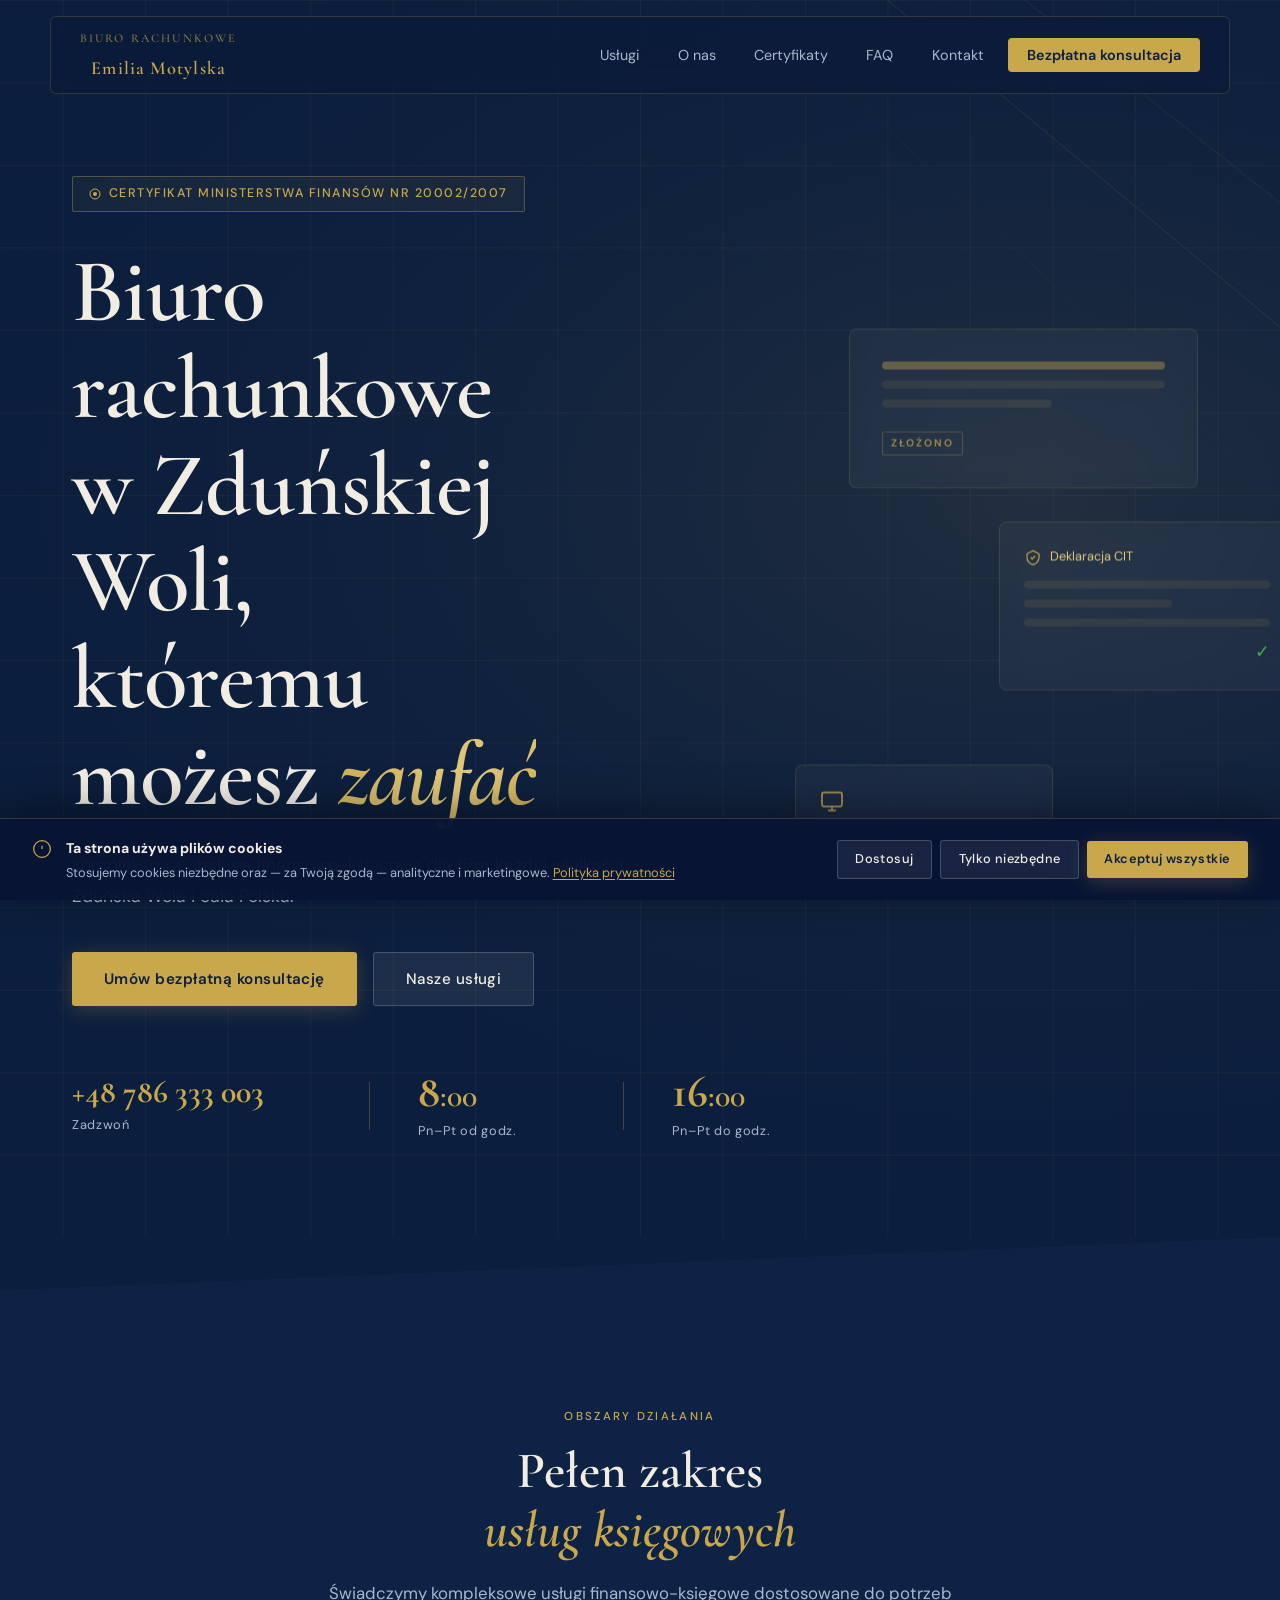
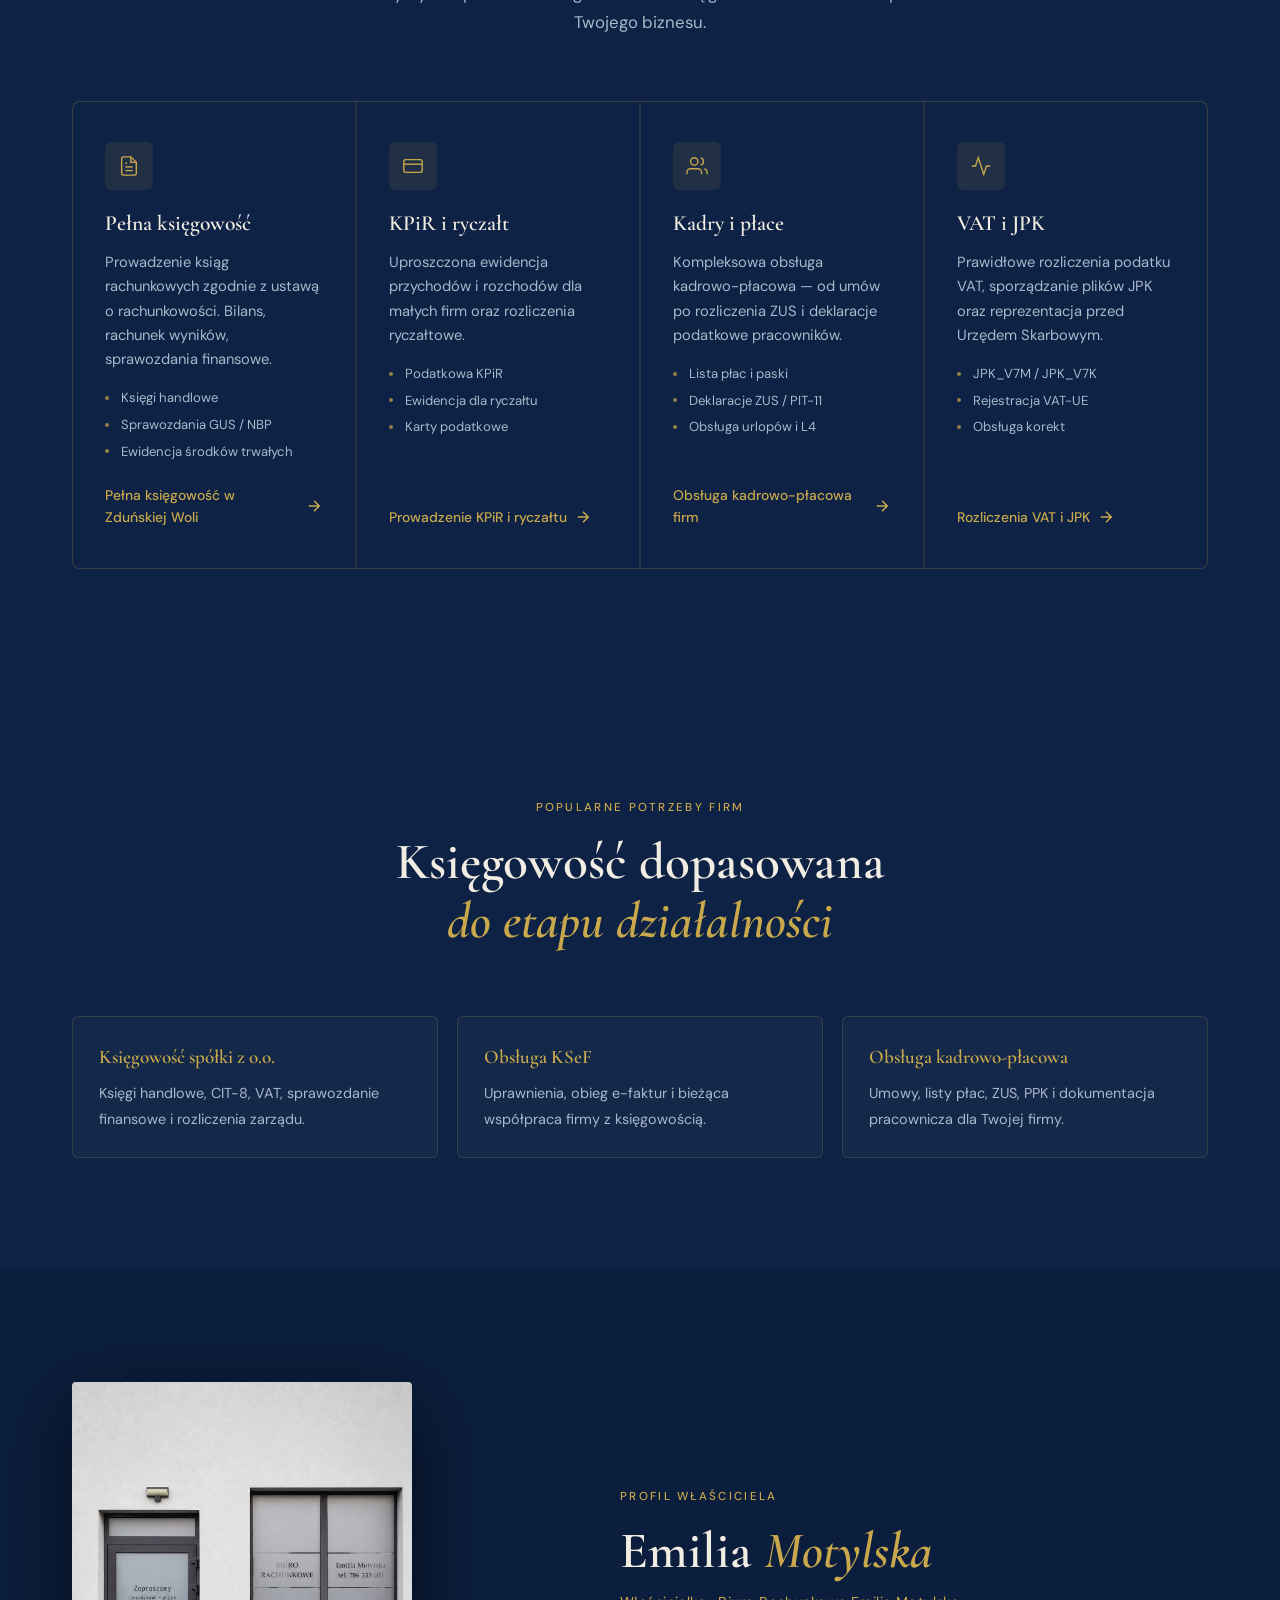
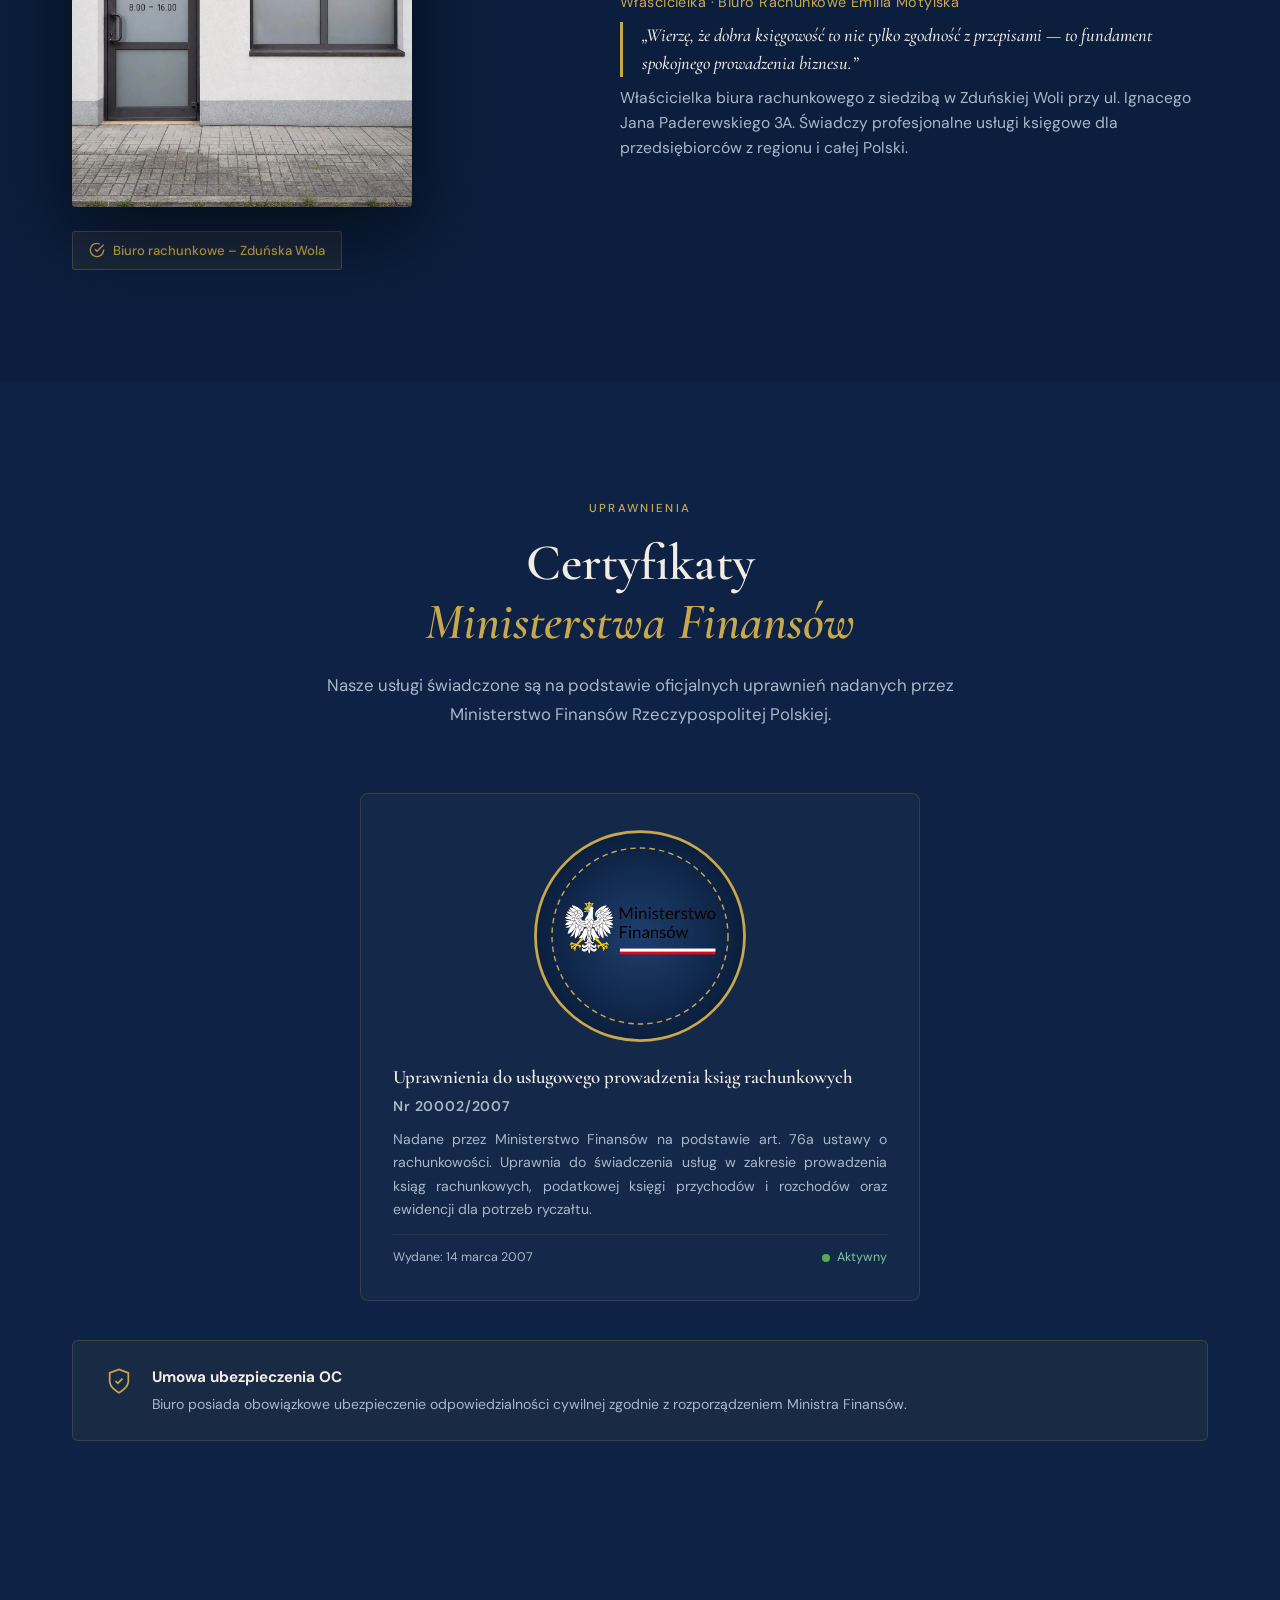
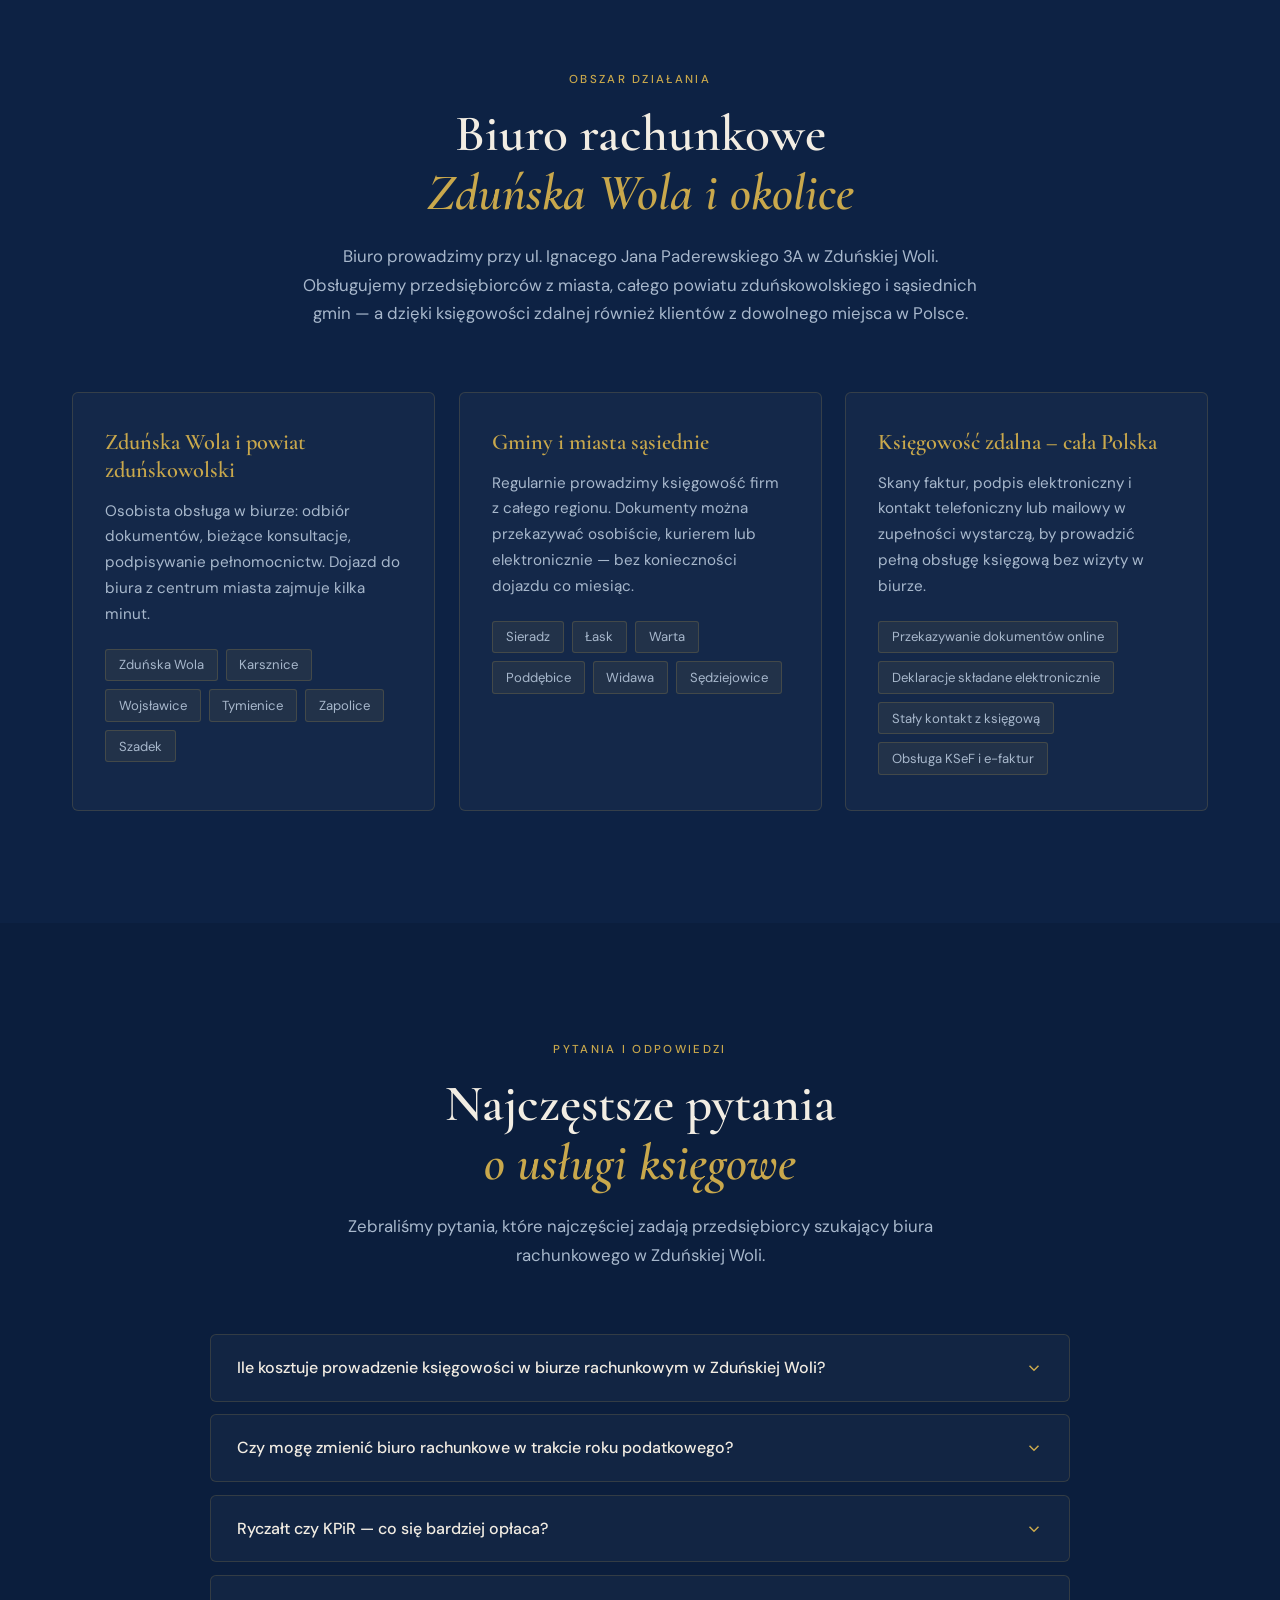
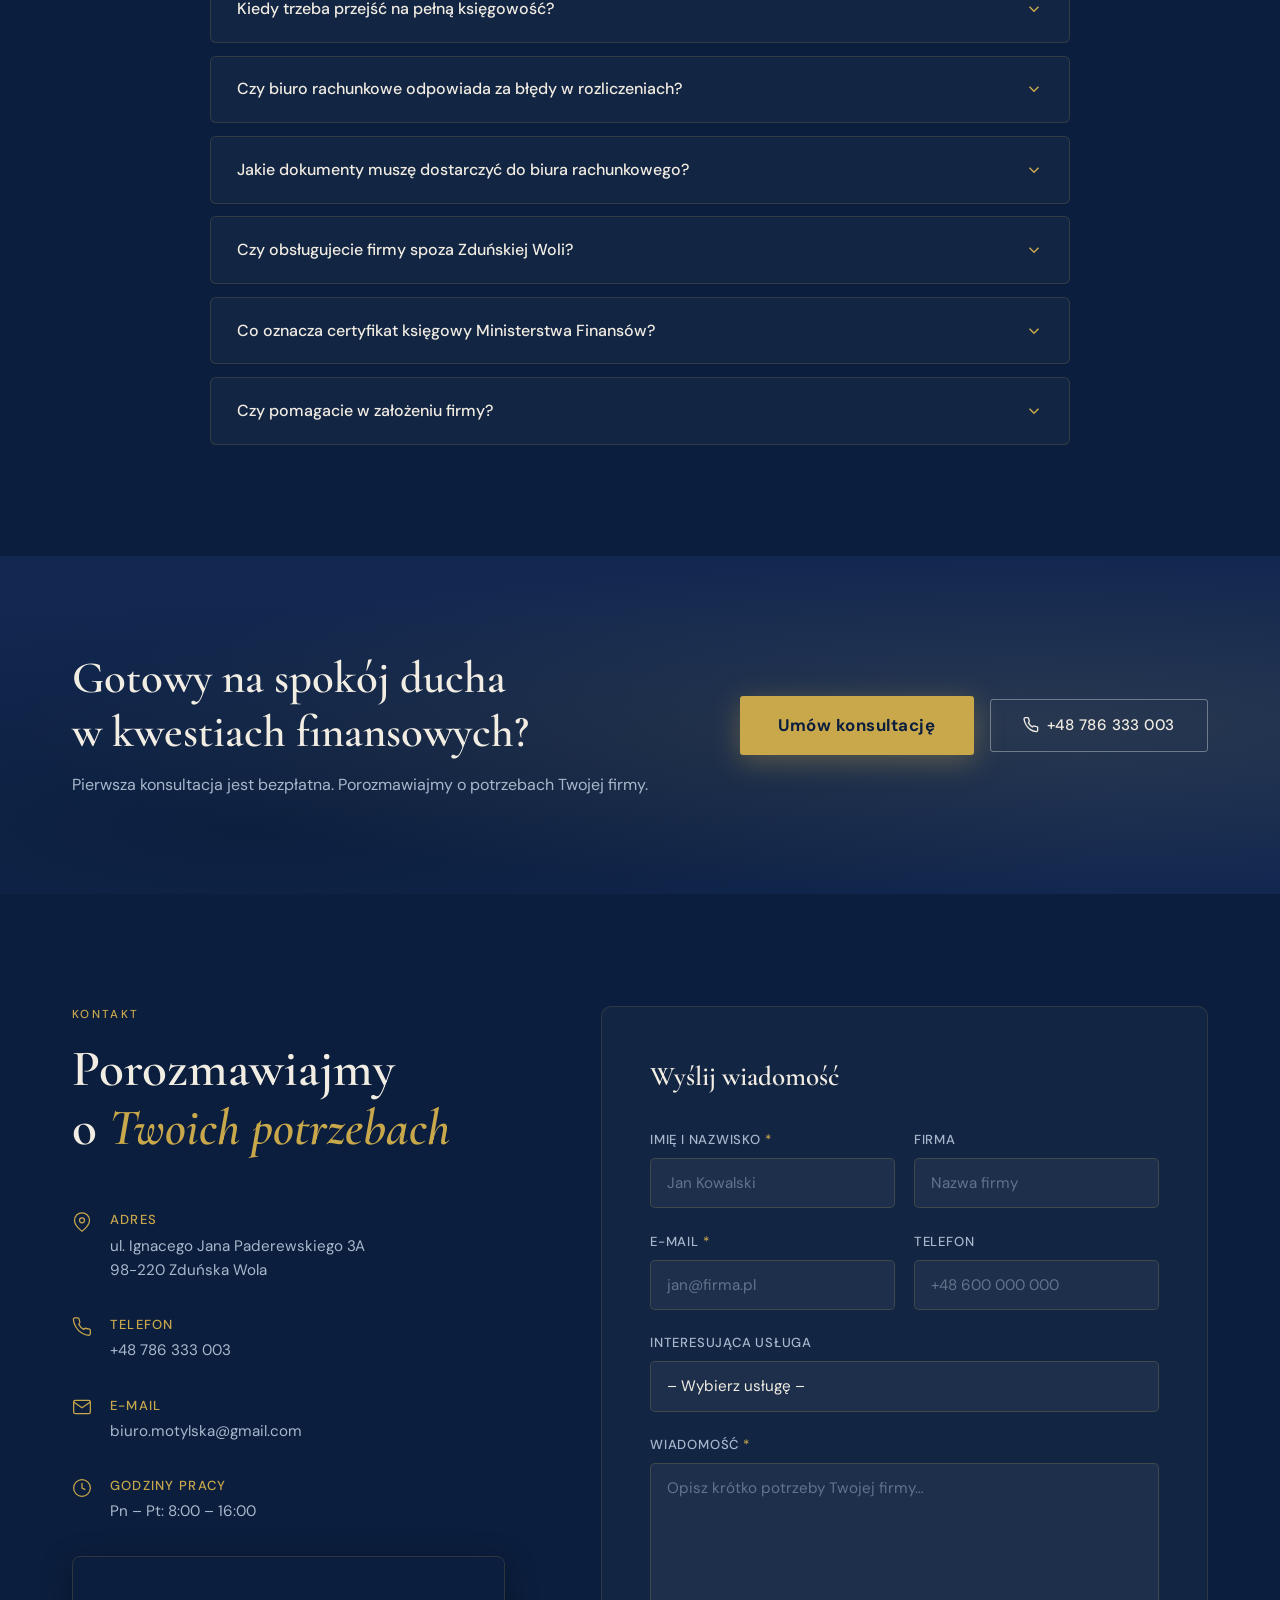
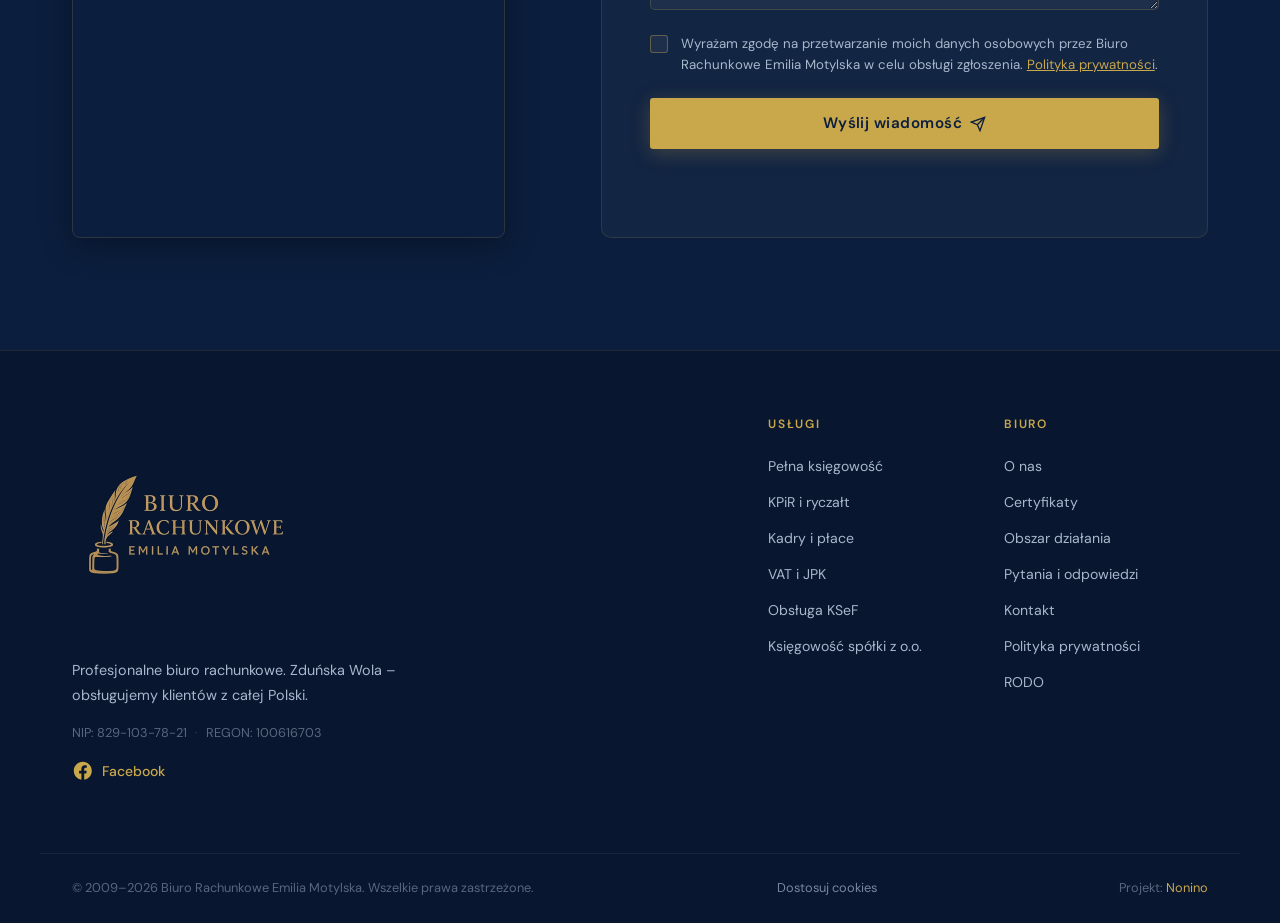
==== commit 9c1adf1b: "Add the official Facebook profile" ====
--- a/index.html
+++ b/index.html
@@ -117,6 +117,7 @@
       "geoRadius": "30000"
     },
     "sameAs": [
+      "https://www.facebook.com/profile.php?id=61581967757342",
       "https://www.google.com/search?kgmid=/g/1tgh69my",
       "https://aleo.com/pl/firma/biuro-rachunkowe-emilia-motylska-zdunska-wola",
       "https://www.oferteo.pl/biuro-rachunkowe-emilia-motylska/firma/2117547"
@@ -280,7 +281,6 @@
 
   <link rel="preload" href="/fonts/dm-sans.woff2" as="font" type="font/woff2" crossorigin />
   <link rel="preload" href="/fonts/cormorant-garamond.woff2" as="font" type="font/woff2" crossorigin />
-  <link rel="preload" href="/fonts/cormorant-garamond-italic.woff2" as="font" type="font/woff2" crossorigin />
   <link rel="stylesheet" href="styles.css" />
 </head>
 
@@ -1081,6 +1081,14 @@
           <span class="sep">·</span>
           <span>REGON: 100616703</span>
         </div>
+        <a class="footer-social-link" href="https://www.facebook.com/profile.php?id=61581967757342"
+          target="_blank" rel="noopener noreferrer"
+          aria-label="Facebook Biura Rachunkowego Emilia Motylska – otwiera się w nowej karcie">
+          <svg viewBox="0 0 24 24" aria-hidden="true">
+            <path fill="currentColor" d="M22 12.06C22 6.5 17.52 2 12 2S2 6.5 2 12.06C2 17.08 5.66 21.24 10.44 22v-7.03H7.9v-2.91h2.54V9.85c0-2.52 1.49-3.91 3.77-3.91 1.09 0 2.23.2 2.23.2v2.46h-1.25c-1.24 0-1.63.77-1.63 1.56v1.9h2.77l-.44 2.91h-2.33V22C18.34 21.24 22 17.08 22 12.06Z" />
+          </svg>
+          <span>Facebook</span>
+        </a>
       </div>
       <nav class="footer-nav" aria-label="Stopka nawigacja">
         <div class="footer-nav-col">
--- a/styles.css
+++ b/styles.css
@@ -1843,6 +1843,34 @@
   color: rgba(168, 184, 204, .5);
   display: flex;
   gap: .5rem;
+}
+
+.footer-social-link {
+  display: inline-flex;
+  align-items: center;
+  gap: .5rem;
+  margin-top: 1rem;
+  color: var(--gold);
+  font-size: .875rem;
+  font-weight: 500;
+  transition: color var(--transition), transform var(--transition);
+}
+
+.footer-social-link svg {
+  width: 1.35rem;
+  height: 1.35rem;
+  flex: 0 0 auto;
+}
+
+.footer-social-link:hover {
+  color: var(--white);
+  transform: translateY(-1px);
+}
+
+.footer-social-link:focus-visible {
+  outline: 2px solid var(--gold);
+  outline-offset: 4px;
+  border-radius: 2px;
 }
 
 .footer-nav {
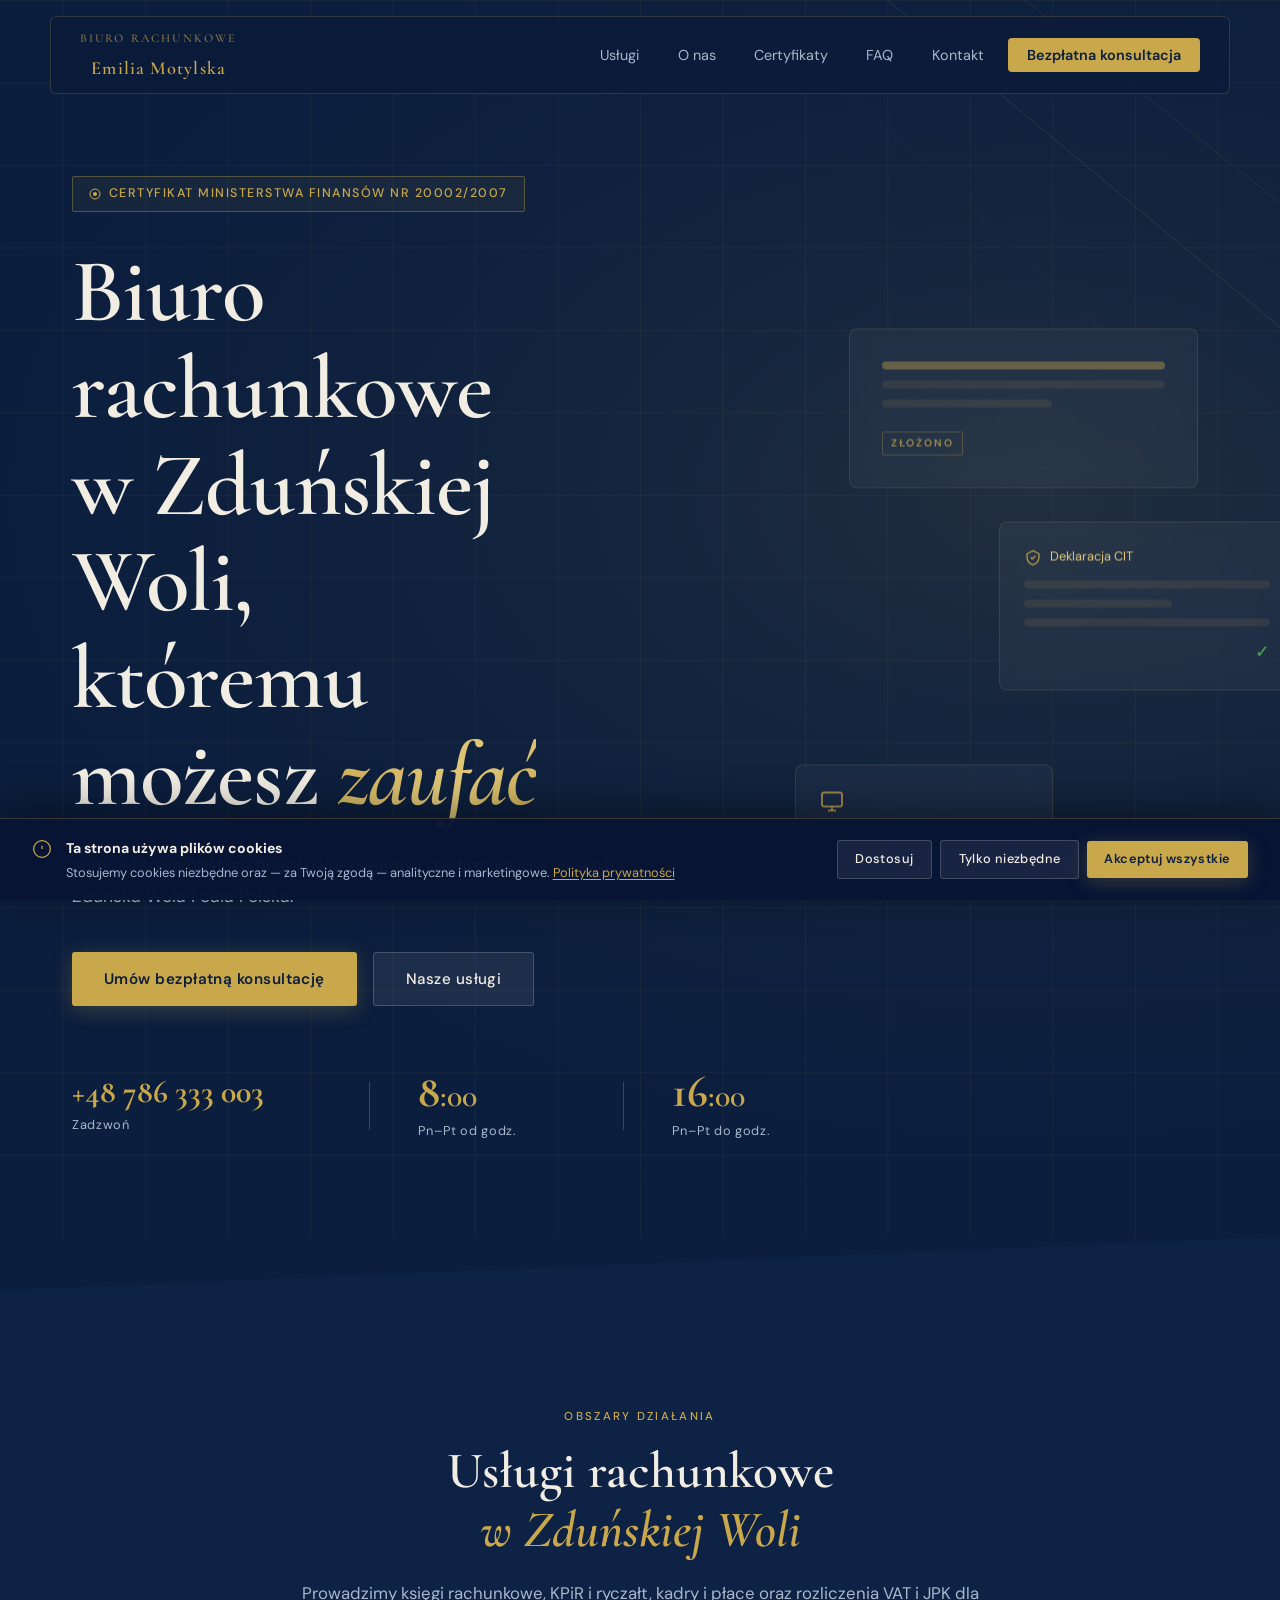
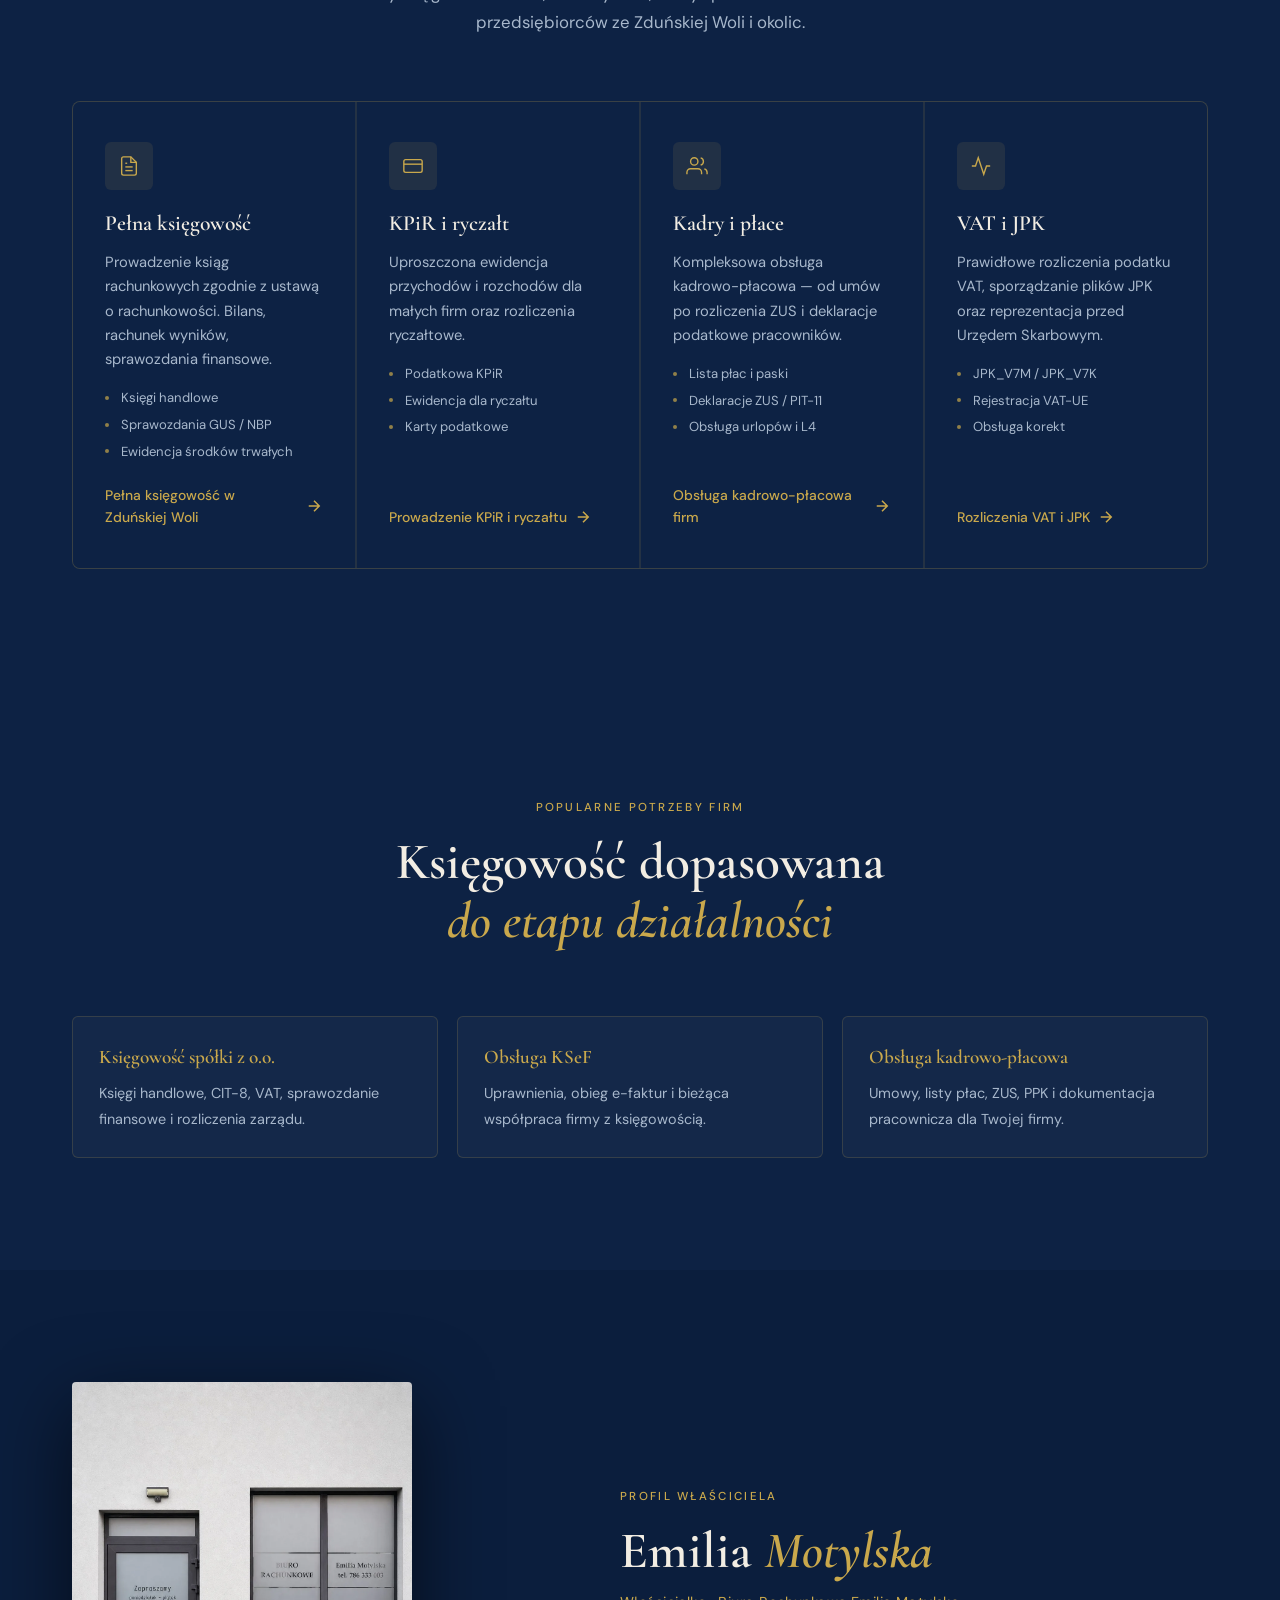
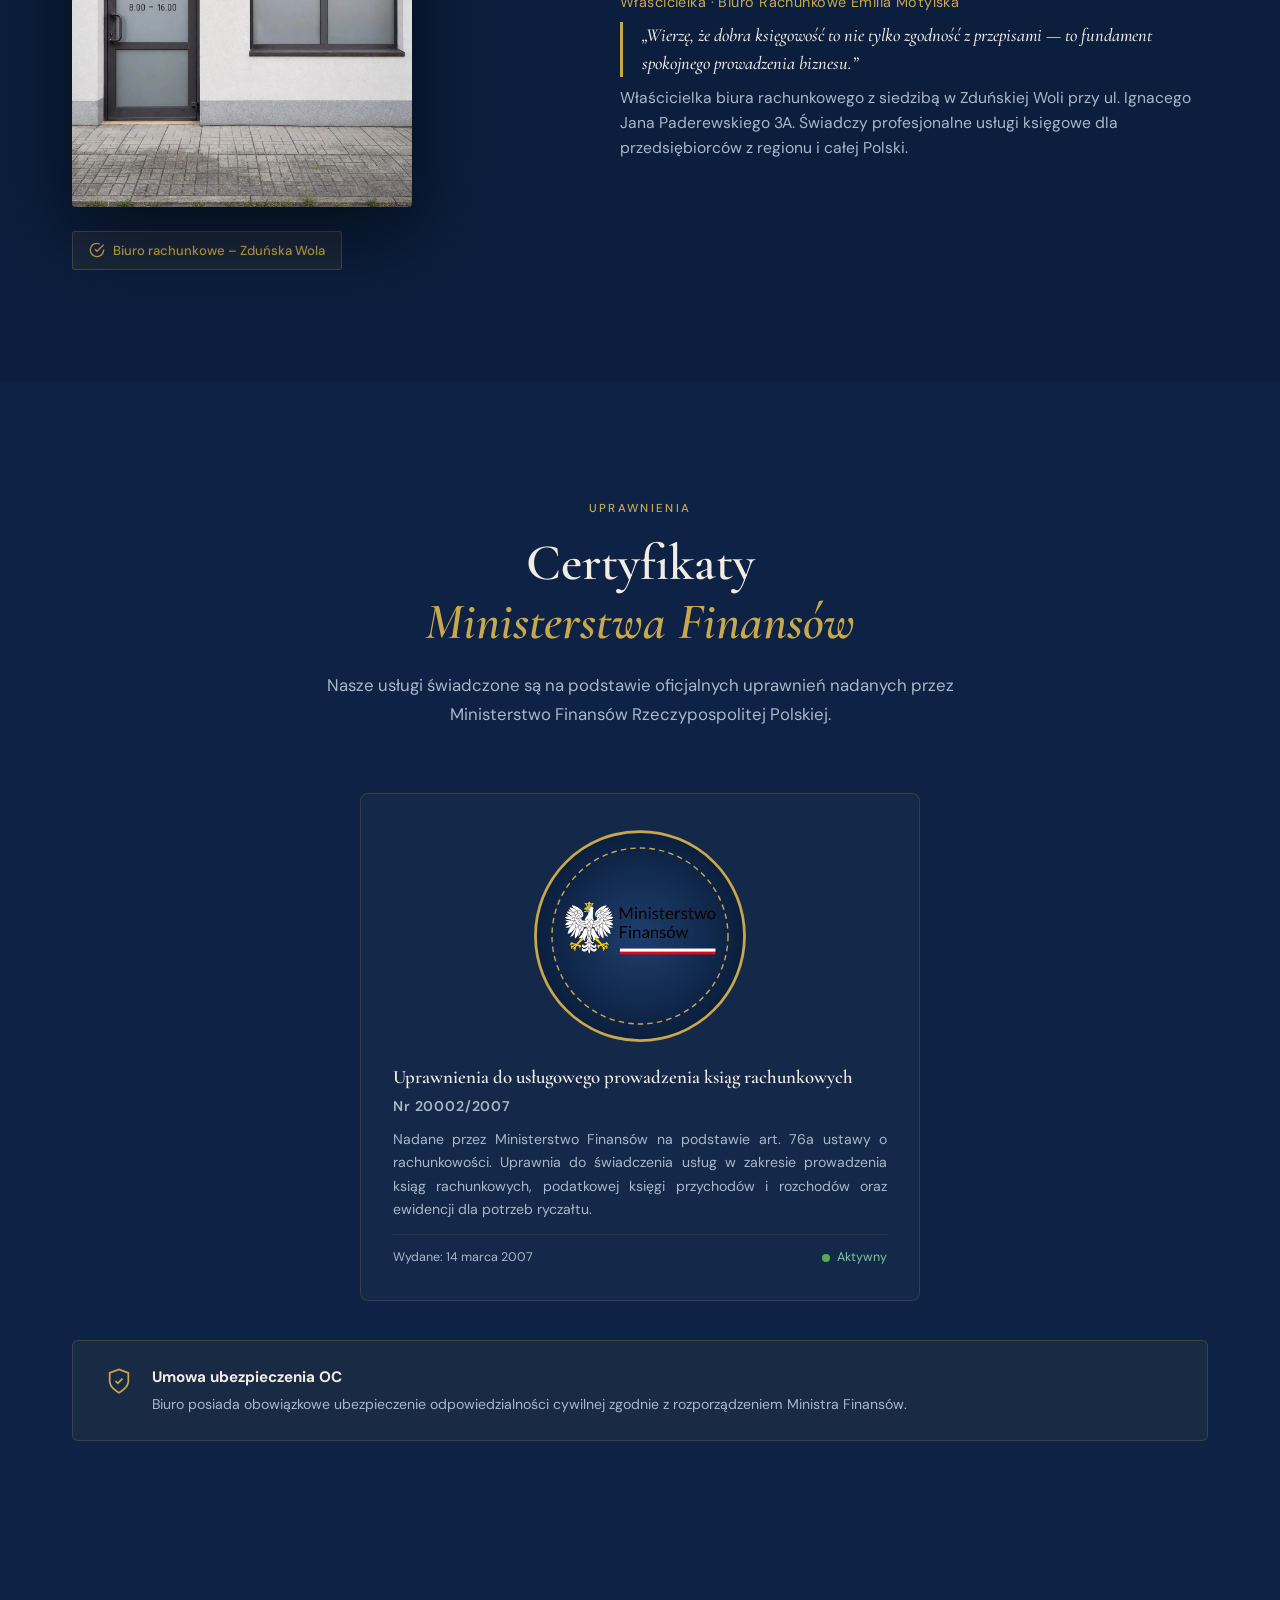
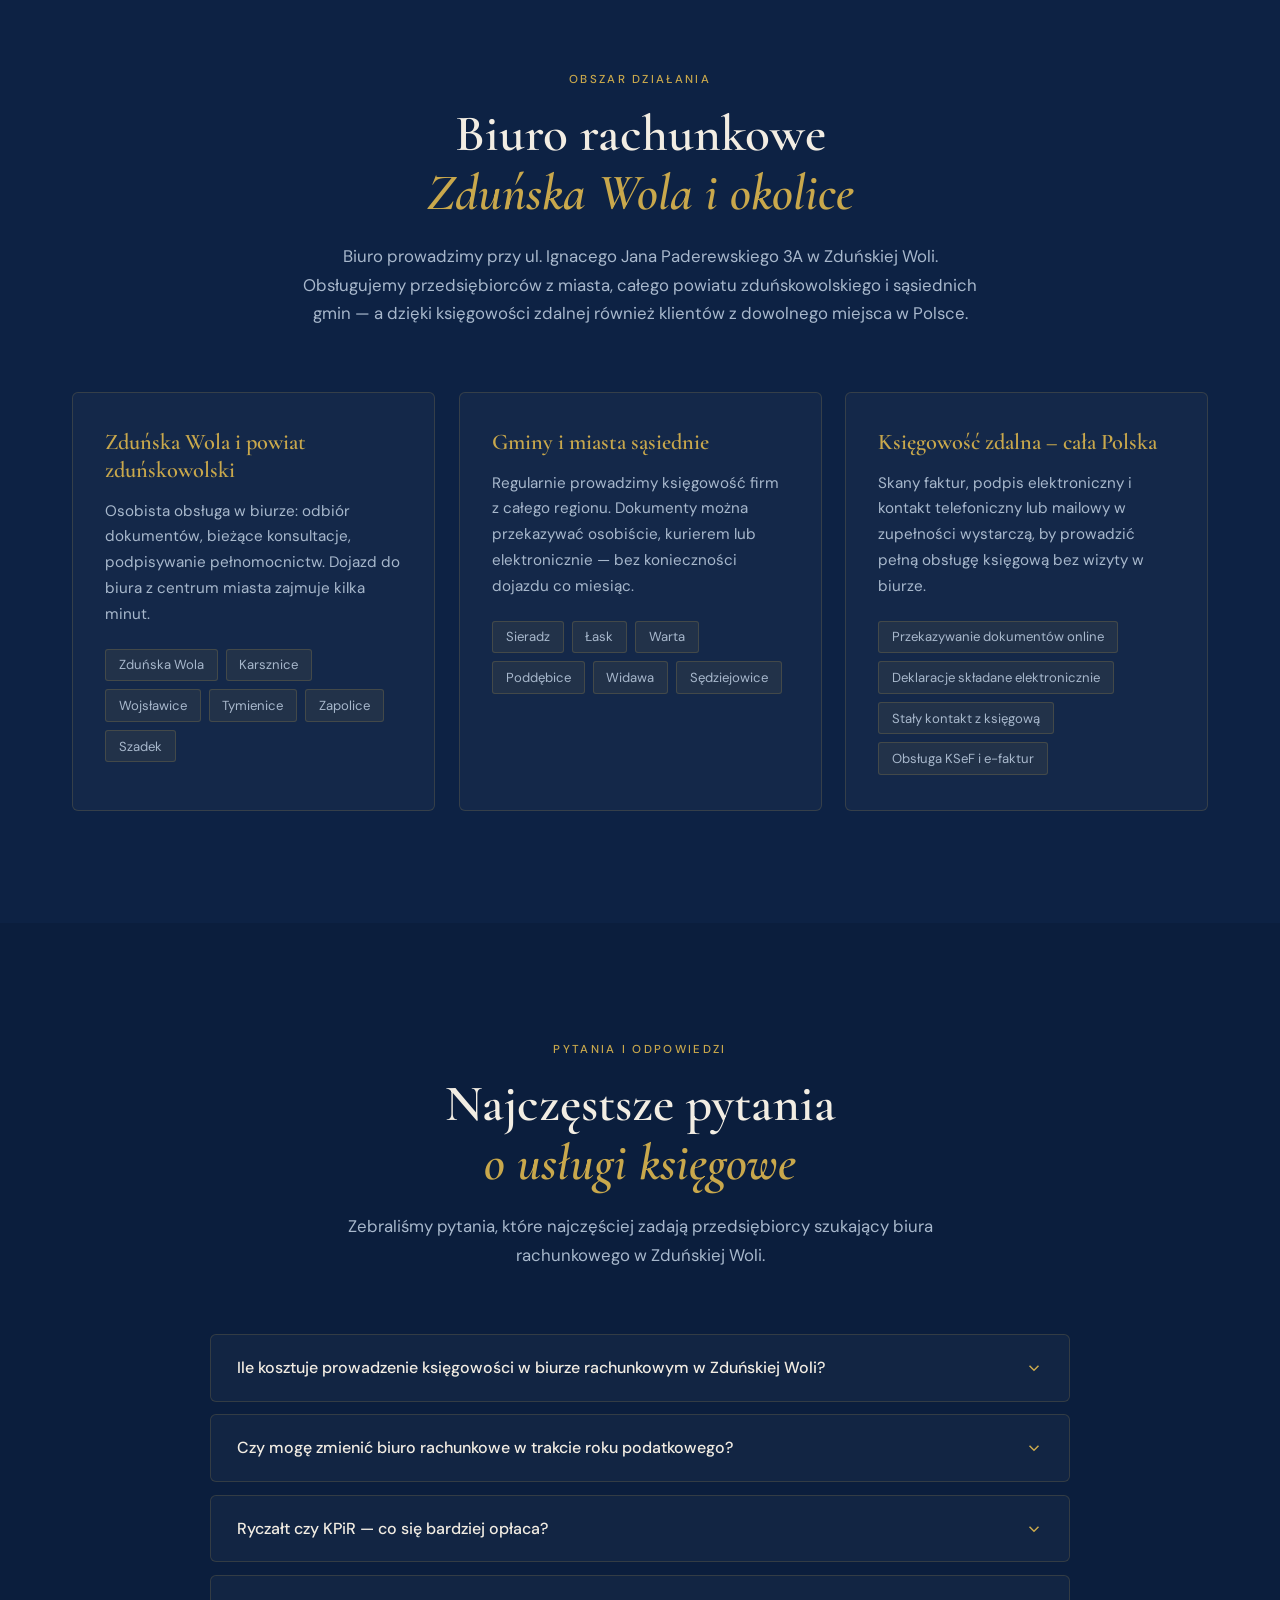
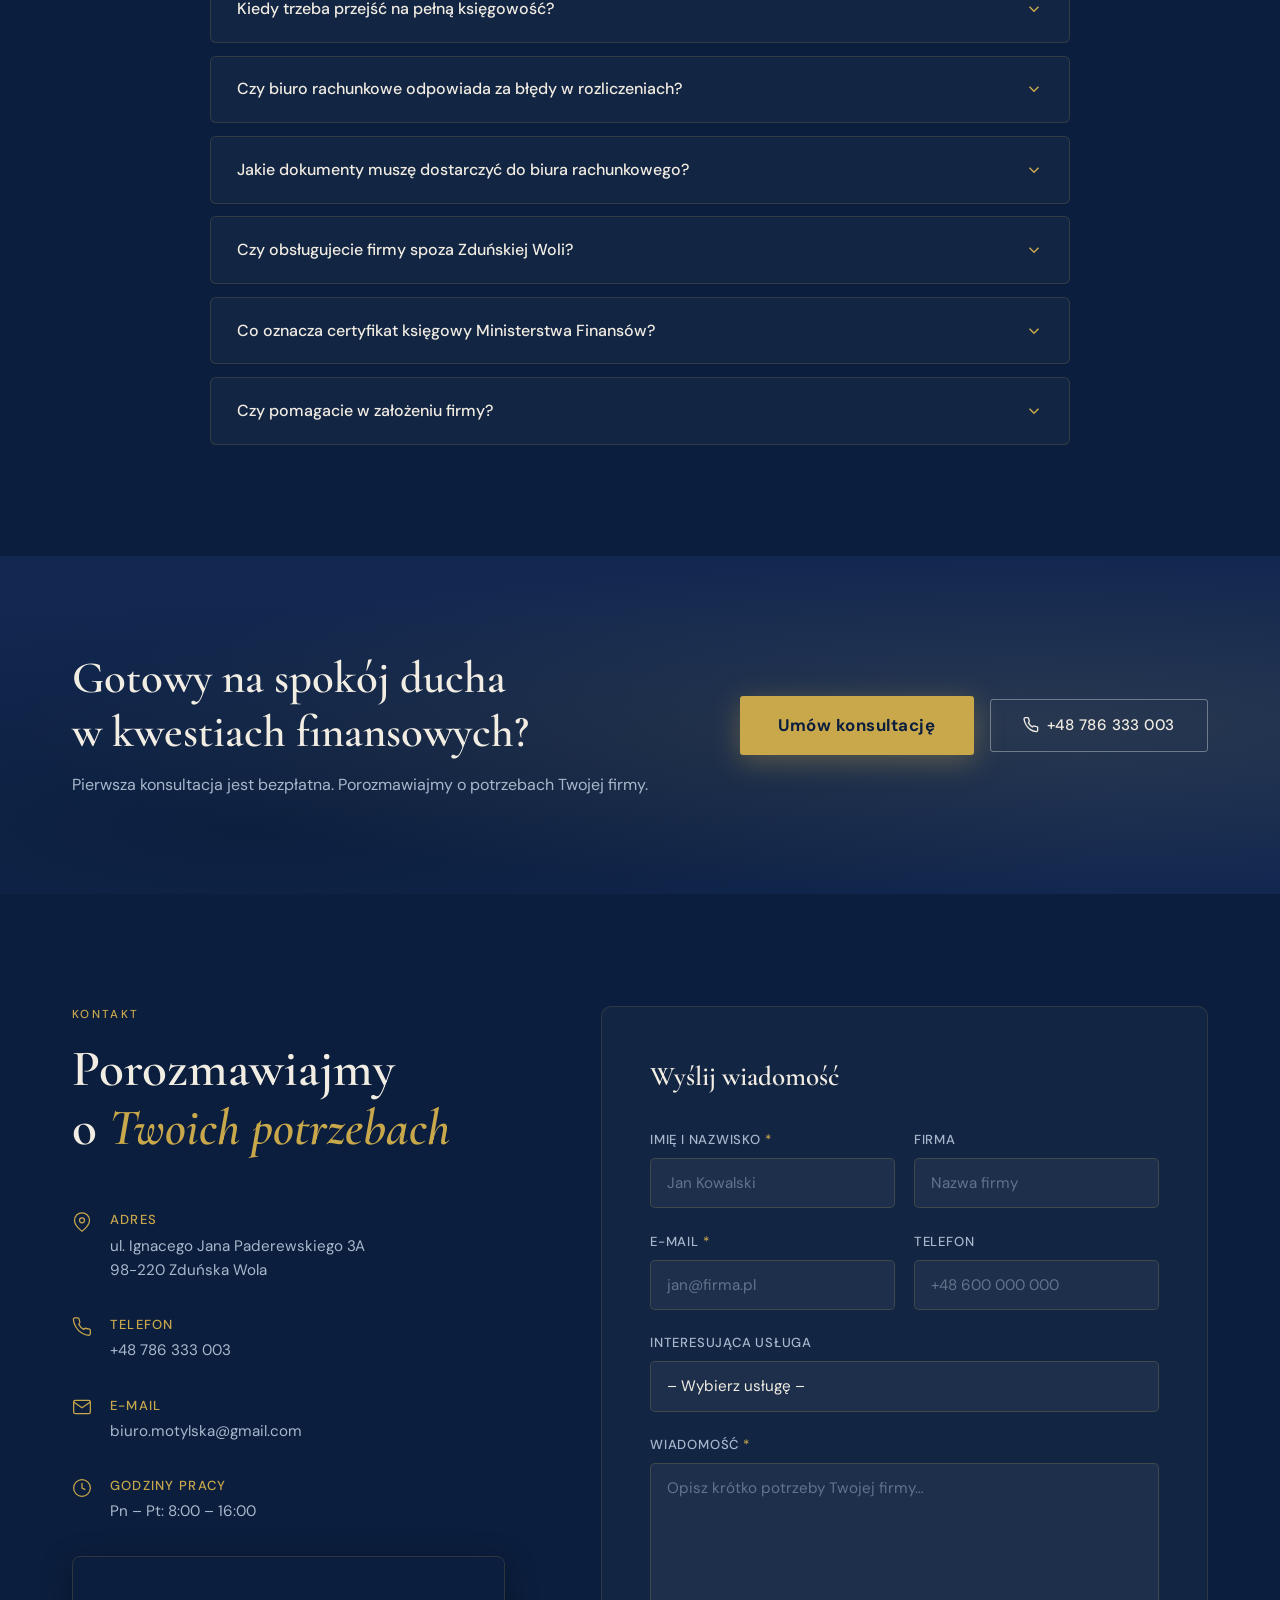
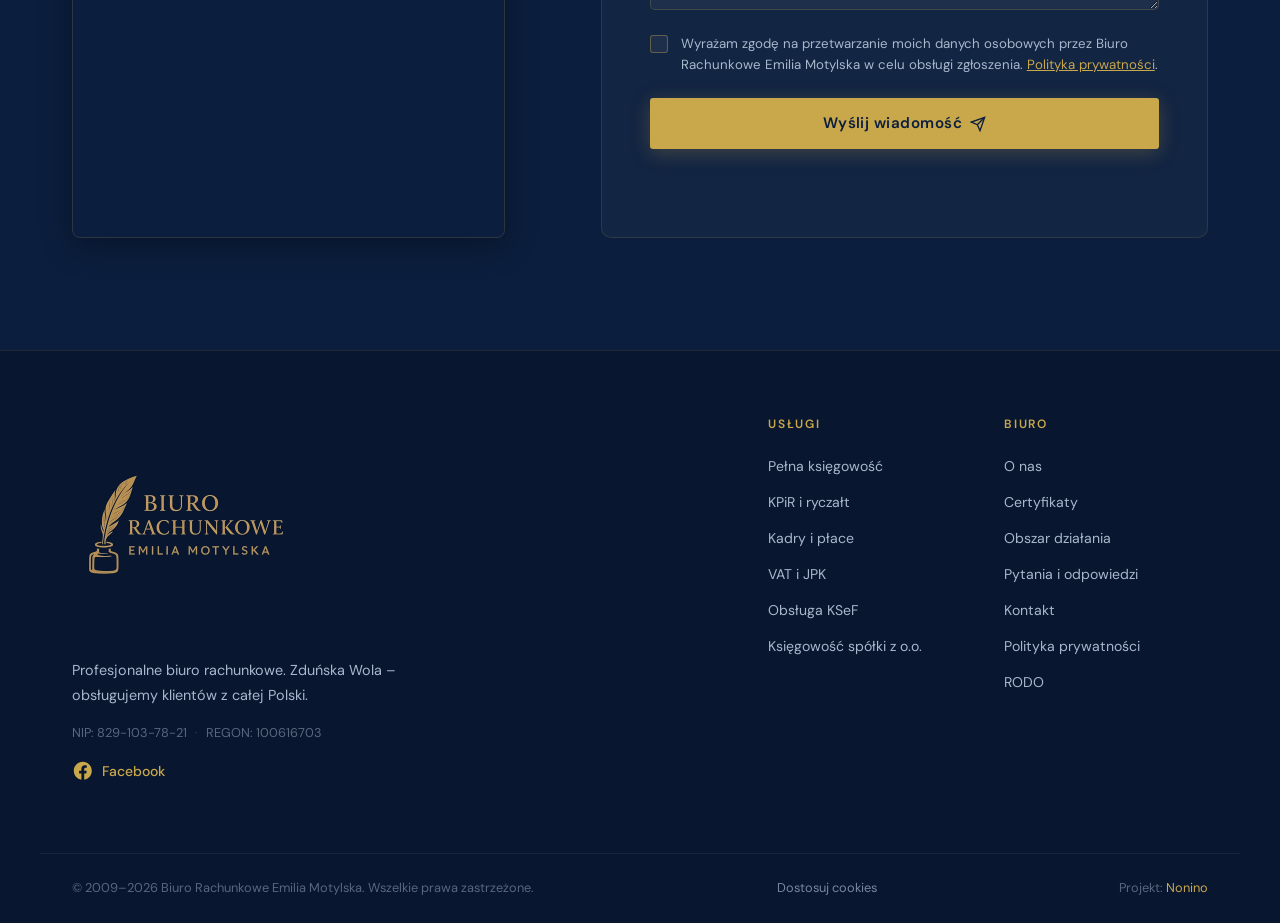
==== commit 405012e1: "Optimize services section copy for local SEO" ====
--- a/index.html
+++ b/index.html
@@ -59,68 +59,190 @@
   <!-- Schema.org – LocalBusiness / AccountingService -->
   <script type="application/ld+json">
   {
-    "@context": "https://schema.org",
-    "@type": "AccountingService",
-    "@id": "https://biuro-motylska.pl/#biuro",
-    "name": "Biuro Rachunkowe Emilia Motylska",
-    "alternateName": ["Biuro rachunkowe Motylska", "Motylska biuro rachunkowe"],
-    "url": "https://biuro-motylska.pl/",
-    "image": "https://biuro-motylska.pl/outside-v2.jpg",
-    "logo": "https://biuro-motylska.pl/logo.png",
-    "description": "Biuro rachunkowe w Zduńskiej Woli. Pełna księgowość, KPiR i ryczałt, kadry i płace, VAT i JPK dla firm i osób fizycznych. Certyfikat Ministerstwa Finansów nr 20002/2007.",
-    "telephone": "+48786333003",
-    "email": "biuro.motylska@gmail.com",
-    "vatID": "PL8291037821",
-    "taxID": "8291037821",
-    "currenciesAccepted": "PLN",
-    "paymentAccepted": "Przelew bankowy, gotówka",
-    "knowsLanguage": "pl",
-    "foundingDate": "2009-01",
-    "address": {
-      "@type": "PostalAddress",
-      "streetAddress": "ul. Ignacego Jana Paderewskiego 3A",
-      "addressLocality": "Zduńska Wola",
-      "addressRegion": "łódzkie",
-      "postalCode": "98-220",
-      "addressCountry": "PL"
+  "@context": "https://schema.org",
+  "@type": "AccountingService",
+  "@id": "https://biuro-motylska.pl/#biuro",
+  "name": "Biuro Rachunkowe Emilia Motylska",
+  "alternateName": [
+    "Biuro rachunkowe Motylska",
+    "Motylska biuro rachunkowe"
+  ],
+  "url": "https://biuro-motylska.pl/",
+  "image": "https://biuro-motylska.pl/outside-v2.jpg",
+  "logo": "https://biuro-motylska.pl/logo.png",
+  "description": "Biuro rachunkowe w Zduńskiej Woli. Pełna księgowość, KPiR i ryczałt, kadry i płace, VAT i JPK dla firm i osób fizycznych. Certyfikat Ministerstwa Finansów nr 20002/2007.",
+  "telephone": "+48786333003",
+  "email": "biuro.motylska@gmail.com",
+  "vatID": "PL8291037821",
+  "taxID": "8291037821",
+  "currenciesAccepted": "PLN",
+  "paymentAccepted": "Przelew bankowy, gotówka",
+  "knowsLanguage": "pl",
+  "foundingDate": "2009-01",
+  "address": {
+    "@type": "PostalAddress",
+    "streetAddress": "ul. Ignacego Jana Paderewskiego 3A",
+    "addressLocality": "Zduńska Wola",
+    "addressRegion": "łódzkie",
+    "postalCode": "98-220",
+    "addressCountry": "PL"
+  },
+  "geo": {
+    "@type": "GeoCoordinates",
+    "latitude": 51.6012,
+    "longitude": 18.9392
+  },
+  "hasMap": "https://www.google.com/maps/search/?api=1&query=Paderewskiego+3A,+98-220+Zdu%C5%84ska+Wola",
+  "openingHoursSpecification": [
+    {
+      "@type": "OpeningHoursSpecification",
+      "dayOfWeek": [
+        "Monday",
+        "Tuesday",
+        "Wednesday",
+        "Thursday",
+        "Friday"
+      ],
+      "opens": "08:00",
+      "closes": "16:00"
+    }
+  ],
+  "areaServed": [
+    {
+      "@type": "City",
+      "name": "Zduńska Wola"
     },
-    "geo": {
+    {
+      "@type": "AdministrativeArea",
+      "name": "powiat zduńskowolski"
+    },
+    {
+      "@type": "City",
+      "name": "Sieradz"
+    },
+    {
+      "@type": "City",
+      "name": "Łask"
+    },
+    {
+      "@type": "City",
+      "name": "Szadek"
+    },
+    {
+      "@type": "City",
+      "name": "Zapolice"
+    },
+    {
+      "@type": "Country",
+      "name": "Polska"
+    }
+  ],
+  "serviceArea": {
+    "@type": "GeoCircle",
+    "geoMidpoint": {
       "@type": "GeoCoordinates",
       "latitude": 51.6012,
       "longitude": 18.9392
     },
-    "hasMap": "https://www.google.com/maps/search/?api=1&query=Paderewskiego+3A,+98-220+Zdu%C5%84ska+Wola",
-    "openingHoursSpecification": [
-      {
-        "@type": "OpeningHoursSpecification",
-        "dayOfWeek": ["Monday","Tuesday","Wednesday","Thursday","Friday"],
-        "opens": "08:00",
-        "closes": "16:00"
+    "geoRadius": "30000"
+  },
+  "sameAs": [
+    "https://www.facebook.com/profile.php?id=61581967757342",
+    "https://www.google.com/search?kgmid=/g/1tgh69my",
+    "https://aleo.com/pl/firma/biuro-rachunkowe-emilia-motylska-zdunska-wola",
+    "https://www.oferteo.pl/biuro-rachunkowe-emilia-motylska/firma/2117547"
+  ],
+  "hasCredential": {
+    "@type": "EducationalOccupationalCredential",
+    "credentialCategory": "Certyfikat księgowy Ministerstwa Finansów",
+    "identifier": "20002/2007",
+    "dateCreated": "2007-03-14",
+    "recognizedBy": {
+      "@type": "GovernmentOrganization",
+      "name": "Ministerstwo Finansów Rzeczypospolitej Polskiej"
+    }
+  },
+  "hasOfferCatalog": {
+    "@type": "OfferCatalog",
+    "name": "Usługi księgowe – Zduńska Wola",
+    "itemListElement": [
+      {
+        "@type": "Offer",
+        "itemOffered": {
+          "@type": "Service",
+          "name": "Pełna księgowość",
+          "description": "Prowadzenie ksiąg rachunkowych zgodnie z ustawą o rachunkowości: bilans, rachunek zysków i strat, sprawozdania finansowe, sprawozdawczość GUS i NBP, ewidencja środków trwałych."
+        }
+      },
+      {
+        "@type": "Offer",
+        "itemOffered": {
+          "@type": "Service",
+          "name": "KPiR i ryczałt",
+          "description": "Podatkowa księga przychodów i rozchodów, ewidencja przychodów dla ryczałtu ewidencjonowanego, karta podatkowa."
+        }
+      },
+      {
+        "@type": "Offer",
+        "itemOffered": {
+          "@type": "Service",
+          "name": "Kadry i płace",
+          "description": "Obsługa kadrowo-płacowa: listy płac, deklaracje ZUS, PIT-11, ewidencja urlopów i zwolnień lekarskich, umowy o pracę i cywilnoprawne."
+        }
+      },
+      {
+        "@type": "Offer",
+        "itemOffered": {
+          "@type": "Service",
+          "name": "VAT i JPK",
+          "description": "Rozliczenia podatku VAT, pliki JPK_V7M i JPK_V7K, rejestracja VAT-UE, korekty deklaracji, reprezentacja przed Urzędem Skarbowym."
+        }
+      },
+      {
+        "@type": "Offer",
+        "itemOffered": {
+          "@type": "Service",
+          "name": "Obsługa KSeF",
+          "url": "https://biuro-motylska.pl/ksef",
+          "description": "Przygotowanie firmy do KSeF, uporządkowanie uprawnień i obiegu e-faktur oraz bieżące wsparcie księgowe."
+        }
+      },
+      {
+        "@type": "Offer",
+        "itemOffered": {
+          "@type": "Service",
+          "name": "Księgowość spółki z o.o.",
+          "url": "https://biuro-motylska.pl/ksiegowosc-spolki-zoo",
+          "description": "Księgi handlowe, CIT-8, VAT, sprawozdania finansowe oraz rozliczenia zarządu i pracowników."
+        }
       }
-    ],
-    "areaServed": [
-      { "@type": "City", "name": "Zduńska Wola" },
-      { "@type": "AdministrativeArea", "name": "powiat zduńskowolski" },
-      { "@type": "City", "name": "Sieradz" },
-      { "@type": "City", "name": "Łask" },
-      { "@type": "City", "name": "Szadek" },
-      { "@type": "City", "name": "Zapolice" },
-      { "@type": "Country", "name": "Polska" }
-    ],
-    "serviceArea": {
-      "@type": "GeoCircle",
-      "geoMidpoint": {
-        "@type": "GeoCoordinates",
-        "latitude": 51.6012,
-        "longitude": 18.9392
-      },
-      "geoRadius": "30000"
+    ]
+  },
+  "founder": {
+    "@type": "Person",
+    "@id": "https://biuro-motylska.pl/#emilia-motylska",
+    "name": "Emilia Motylska",
+    "jobTitle": "Właścicielka biura rachunkowego",
+    "worksFor": {
+      "@id": "https://biuro-motylska.pl/#biuro"
     },
-    "sameAs": [
-      "https://www.facebook.com/profile.php?id=61581967757342",
-      "https://www.google.com/search?kgmid=/g/1tgh69my",
-      "https://aleo.com/pl/firma/biuro-rachunkowe-emilia-motylska-zdunska-wola",
-      "https://www.oferteo.pl/biuro-rachunkowe-emilia-motylska/firma/2117547"
+    "knowsLanguage": "pl",
+    "knowsAbout": [
+      "księgowość",
+      "pełna księgowość",
+      "księgi rachunkowe",
+      "podatkowa księga przychodów i rozchodów",
+      "ryczałt od przychodów ewidencjonowanych",
+      "kadry i płace",
+      "rozliczenia ZUS",
+      "podatek VAT",
+      "pliki JPK_V7",
+      "Krajowy System e-Faktur (KSeF)",
+      "podatek CIT",
+      "podatek PIT",
+      "księgowość spółek z ograniczoną odpowiedzialnością",
+      "zakładanie działalności gospodarczej",
+      "sprawozdania finansowe"
     ],
     "hasCredential": {
       "@type": "EducationalOccupationalCredential",
@@ -131,69 +253,29 @@
         "@type": "GovernmentOrganization",
         "name": "Ministerstwo Finansów Rzeczypospolitej Polskiej"
       }
-    },
-    "hasOfferCatalog": {
-      "@type": "OfferCatalog",
-      "name": "Usługi księgowe – Zduńska Wola",
-      "itemListElement": [
-        {
-          "@type": "Offer",
-          "itemOffered": {
-            "@type": "Service",
-            "name": "Pełna księgowość",
-            "description": "Prowadzenie ksiąg rachunkowych zgodnie z ustawą o rachunkowości: bilans, rachunek zysków i strat, sprawozdania finansowe, sprawozdawczość GUS i NBP, ewidencja środków trwałych."
-          }
-        },
-        {
-          "@type": "Offer",
-          "itemOffered": {
-            "@type": "Service",
-            "name": "KPiR i ryczałt",
-            "description": "Podatkowa księga przychodów i rozchodów, ewidencja przychodów dla ryczałtu ewidencjonowanego, karta podatkowa."
-          }
-        },
-        {
-          "@type": "Offer",
-          "itemOffered": {
-            "@type": "Service",
-            "name": "Kadry i płace",
-            "description": "Obsługa kadrowo-płacowa: listy płac, deklaracje ZUS, PIT-11, ewidencja urlopów i zwolnień lekarskich, umowy o pracę i cywilnoprawne."
-          }
-        },
-        {
-          "@type": "Offer",
-          "itemOffered": {
-            "@type": "Service",
-            "name": "VAT i JPK",
-            "description": "Rozliczenia podatku VAT, pliki JPK_V7M i JPK_V7K, rejestracja VAT-UE, korekty deklaracji, reprezentacja przed Urzędem Skarbowym."
-          }
-        },
-        {
-          "@type": "Offer",
-          "itemOffered": {
-            "@type": "Service",
-            "name": "Obsługa KSeF",
-            "url": "https://biuro-motylska.pl/ksef",
-            "description": "Przygotowanie firmy do KSeF, uporządkowanie uprawnień i obiegu e-faktur oraz bieżące wsparcie księgowe."
-          }
-        },
-        {
-          "@type": "Offer",
-          "itemOffered": {
-            "@type": "Service",
-            "name": "Księgowość spółki z o.o.",
-            "url": "https://biuro-motylska.pl/ksiegowosc-spolki-zoo",
-            "description": "Księgi handlowe, CIT-8, VAT, sprawozdania finansowe oraz rozliczenia zarządu i pracowników."
-          }
-        }
-      ]
-    },
-    "founder": {
-      "@type": "Person",
-      "name": "Emilia Motylska",
-      "jobTitle": "Właścicielka biura rachunkowego"
     }
+  },
+  "knowsAbout": [
+    "księgowość",
+    "pełna księgowość",
+    "księgi rachunkowe",
+    "podatkowa księga przychodów i rozchodów",
+    "ryczałt od przychodów ewidencjonowanych",
+    "kadry i płace",
+    "rozliczenia ZUS",
+    "podatek VAT",
+    "pliki JPK_V7",
+    "Krajowy System e-Faktur (KSeF)",
+    "podatek CIT",
+    "podatek PIT",
+    "księgowość spółek z ograniczoną odpowiedzialnością",
+    "zakładanie działalności gospodarczej",
+    "sprawozdania finansowe"
+  ],
+  "employee": {
+    "@id": "https://biuro-motylska.pl/#emilia-motylska"
   }
+}
   </script>
 
   <!-- Schema.org – FAQPage (treść musi odpowiadać sekcji #faq na stronie) -->
@@ -277,6 +359,31 @@
       }
     ]
   }
+  </script>
+
+  <!-- Schema.org – strona jako dokument (sygnał świeżości dla wyszukiwarek i modeli) -->
+  <script type="application/ld+json">
+{
+  "@context": "https://schema.org",
+  "@type": "WebPage",
+  "@id": "https://biuro-motylska.pl/#strona",
+  "url": "https://biuro-motylska.pl/",
+  "name": "Biuro rachunkowe Zduńska Wola – księgowość, kadry i płace",
+  "dateModified": "2026-09-01",
+  "inLanguage": "pl-PL",
+  "isPartOf": {
+    "@type": "WebSite",
+    "@id": "https://biuro-motylska.pl/#serwis",
+    "url": "https://biuro-motylska.pl/",
+    "name": "Biuro Rachunkowe Emilia Motylska"
+  },
+  "about": {
+    "@id": "https://biuro-motylska.pl/#biuro"
+  },
+  "publisher": {
+    "@id": "https://biuro-motylska.pl/#biuro"
+  }
+}
   </script>
 
   <link rel="preload" href="/fonts/dm-sans.woff2" as="font" type="font/woff2" crossorigin />
@@ -415,9 +522,9 @@
     <div class="container">
       <div class="section-header reveal-up">
         <span class="section-tag">Obszary działania</span>
-        <h2 class="section-title">Pełen zakres<br /><em>usług księgowych</em></h2>
-        <p class="section-desc">Świadczymy kompleksowe usługi finansowo-księgowe dostosowane do potrzeb Twojego biznesu.
-        </p>
+        <h2 class="section-title">Usługi rachunkowe<br /><em>w Zduńskiej Woli</em></h2>
+        <p class="section-desc">Prowadzimy księgi rachunkowe, KPiR i ryczałt, kadry i płace oraz rozliczenia VAT i JPK
+          dla przedsiębiorców ze Zduńskiej Woli i okolic.</p>
       </div>
 
       <div class="services-grid">
@@ -735,7 +842,7 @@
               </svg>
             </button>
           </h3>
-          <div class="faq-answer" hidden>
+          <div class="faq-answer" inert>
             <p>Cena zależy przede wszystkim od formy opodatkowania, liczby dokumentów księgowych w miesiącu, statusu
               podatnika VAT oraz liczby zatrudnionych pracowników. Ryczałt lub KPiR dla jednoosobowej działalności bez
               pracowników to najniższy próg cenowy, pełne księgi rachunkowe spółki — najwyższy. Podczas bezpłatnej
@@ -754,7 +861,7 @@
               </svg>
             </button>
           </h3>
-          <div class="faq-answer" hidden>
+          <div class="faq-answer" inert>
             <p>Tak, biuro rachunkowe można zmienić w dowolnym momencie roku — nie trzeba czekać do stycznia. Wystarczy
               wypowiedzieć dotychczasową umowę zgodnie z okresem wypowiedzenia, odebrać dokumentację księgową za bieżący
               rok i zaktualizować pełnomocnictwo UPL-1 w urzędzie skarbowym. Przejęcie ksiąg od poprzedniego biura, ich
@@ -772,7 +879,7 @@
               </svg>
             </button>
           </h3>
-          <div class="faq-answer" hidden>
+          <div class="faq-answer" inert>
             <p>Decyduje struktura kosztów. Ryczałt od przychodów ewidencjonowanych opłaca się firmom usługowym o
               niskich kosztach — podatek liczony jest od przychodu według stawki właściwej dla danej działalności, bez
               możliwości odliczenia wydatków. Podatkowa księga przychodów i rozchodów jest korzystniejsza tam, gdzie
@@ -792,7 +899,7 @@
               </svg>
             </button>
           </h3>
-          <div class="faq-answer" hidden>
+          <div class="faq-answer" inert>
             <p>Obowiązek prowadzenia ksiąg rachunkowych powstaje po przekroczeniu ustawowego limitu przychodów za
               poprzedni rok obrotowy, określonego w ustawie o rachunkowości. Niezależnie od przychodów pełną księgowość
               muszą prowadzić m.in. spółki z ograniczoną odpowiedzialnością, spółki akcyjne i spółki komandytowe.
@@ -811,7 +918,7 @@
               </svg>
             </button>
           </h3>
-          <div class="faq-answer" hidden>
+          <div class="faq-answer" inert>
             <p>Tak. Biura rachunkowe podlegają obowiązkowemu ubezpieczeniu odpowiedzialności cywilnej za szkody
               wyrządzone w związku z prowadzoną działalnością — nasze biuro takie ubezpieczenie posiada. Oznacza to, że
               ewentualne konsekwencje finansowe błędu popełnionego po naszej stronie pokrywa polisa, a nie Twoja firma.
@@ -829,7 +936,7 @@
               </svg>
             </button>
           </h3>
-          <div class="faq-answer" hidden>
+          <div class="faq-answer" inert>
             <p>Co miesiąc potrzebujemy faktur sprzedaży i zakupu, wyciągów bankowych, raportów kasowych oraz dokumentów
               kadrowych, jeśli zatrudniasz pracowników. Na starcie współpracy dochodzą jednorazowo: wpis do CEIDG lub
               KRS, umowa spółki, pełnomocnictwo UPL-1 do podpisywania deklaracji elektronicznych oraz dokumentacja
@@ -848,7 +955,7 @@
               </svg>
             </button>
           </h3>
-          <div class="faq-answer" hidden>
+          <div class="faq-answer" inert>
             <p>Tak. Poza Zduńską Wolą i powiatem zduńskowolskim obsługujemy przedsiębiorców m.in. z Sieradza, Łasku,
               Szadku, Zapolic, Warty i Poddębic, a w modelu zdalnym — z całej Polski. Dokumenty przekazywane
               elektronicznie, deklaracje składane przez internet i stały kontakt telefoniczny sprawiają, że fizyczna
@@ -866,7 +973,7 @@
               </svg>
             </button>
           </h3>
-          <div class="faq-answer" hidden>
+          <div class="faq-answer" inert>
             <p>Certyfikat księgowy był państwowym potwierdzeniem kwalifikacji do usługowego prowadzenia ksiąg
               rachunkowych, nadawanym przez Ministra Finansów po zdaniu egzaminu państwowego. Nasze biuro posiada
               certyfikat nr 20002/2007 wydany 14 marca 2007 roku. Choć po deregulacji zawodu certyfikat nie jest już
@@ -885,7 +992,7 @@
               </svg>
             </button>
           </h3>
-          <div class="faq-answer" hidden>
+          <div class="faq-answer" inert>
             <p>Tak — prowadzimy przez cały proces rejestracji działalności: dobór kodów PKD, wybór formy opodatkowania,
               zgłoszenie do CEIDG, rejestrację do VAT i zgłoszenia do ZUS. To moment, w którym najłatwiej popełnić
               kosztowny błąd na lata, dlatego warto omówić założenia jeszcze przed złożeniem wniosku. Konsultacja przed
--- a/styles.css
+++ b/styles.css
@@ -1481,8 +1481,26 @@
   transform: rotate(180deg);
 }
 
+/* Zwijamy wysokością, nie atrybutem hidden. hidden działa jak display: none,
+   więc treść nie trafia do drzewa renderowania – a to najlepszy materiał do
+   cytowania przez wyszukiwarki i asystentów AI. Za odcięcie od klawiatury
+   i czytników ekranu odpowiada teraz atrybut inert, przełączany w JS. */
 .faq-answer {
-  padding: 0 1.6rem 1.5rem;
+  max-height: 0;
+  overflow: hidden;
+  padding: 0 1.6rem;
+  transition: max-height .35s var(--ease-out), padding-bottom .35s var(--ease-out);
+}
+
+.faq-item.open .faq-answer {
+  max-height: 45rem;
+  padding-bottom: 1.5rem;
+}
+
+@media (prefers-reduced-motion: reduce) {
+  .faq-answer {
+    transition: none;
+  }
 }
 
 .faq-answer p {
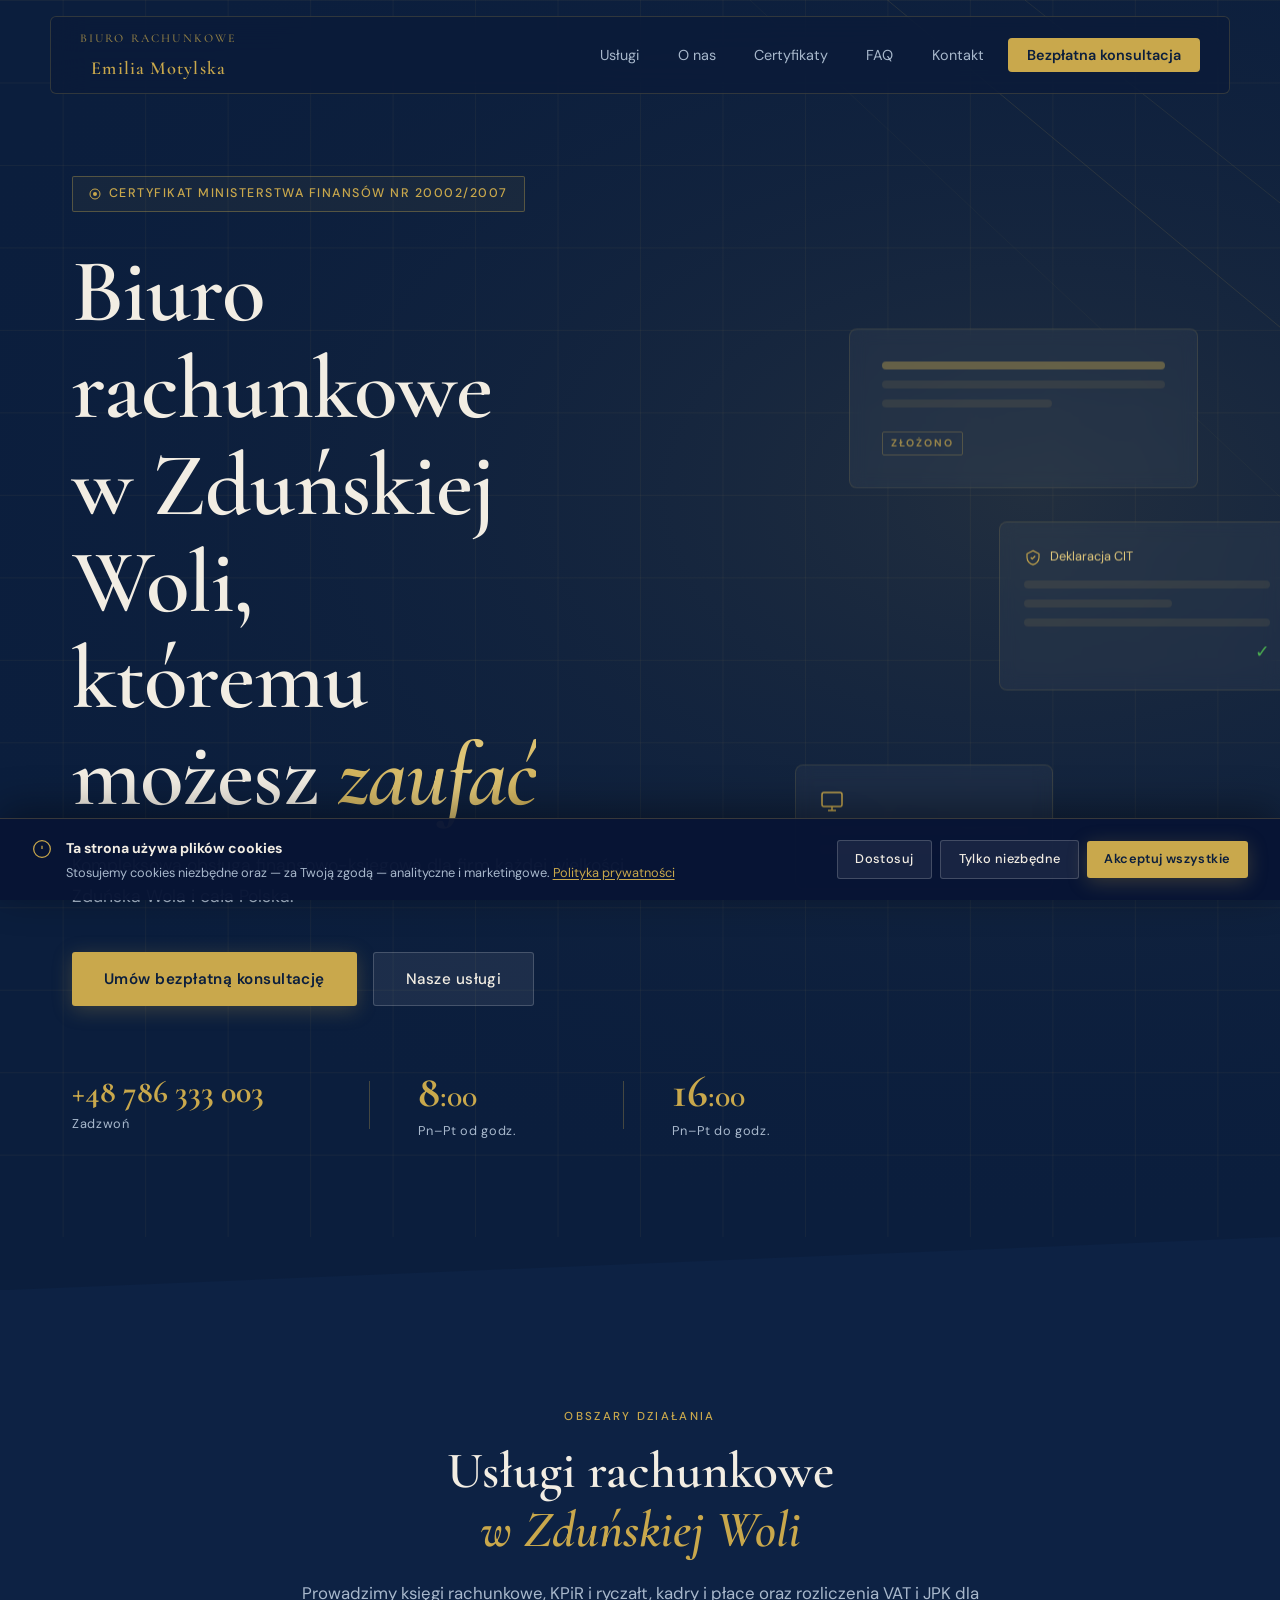
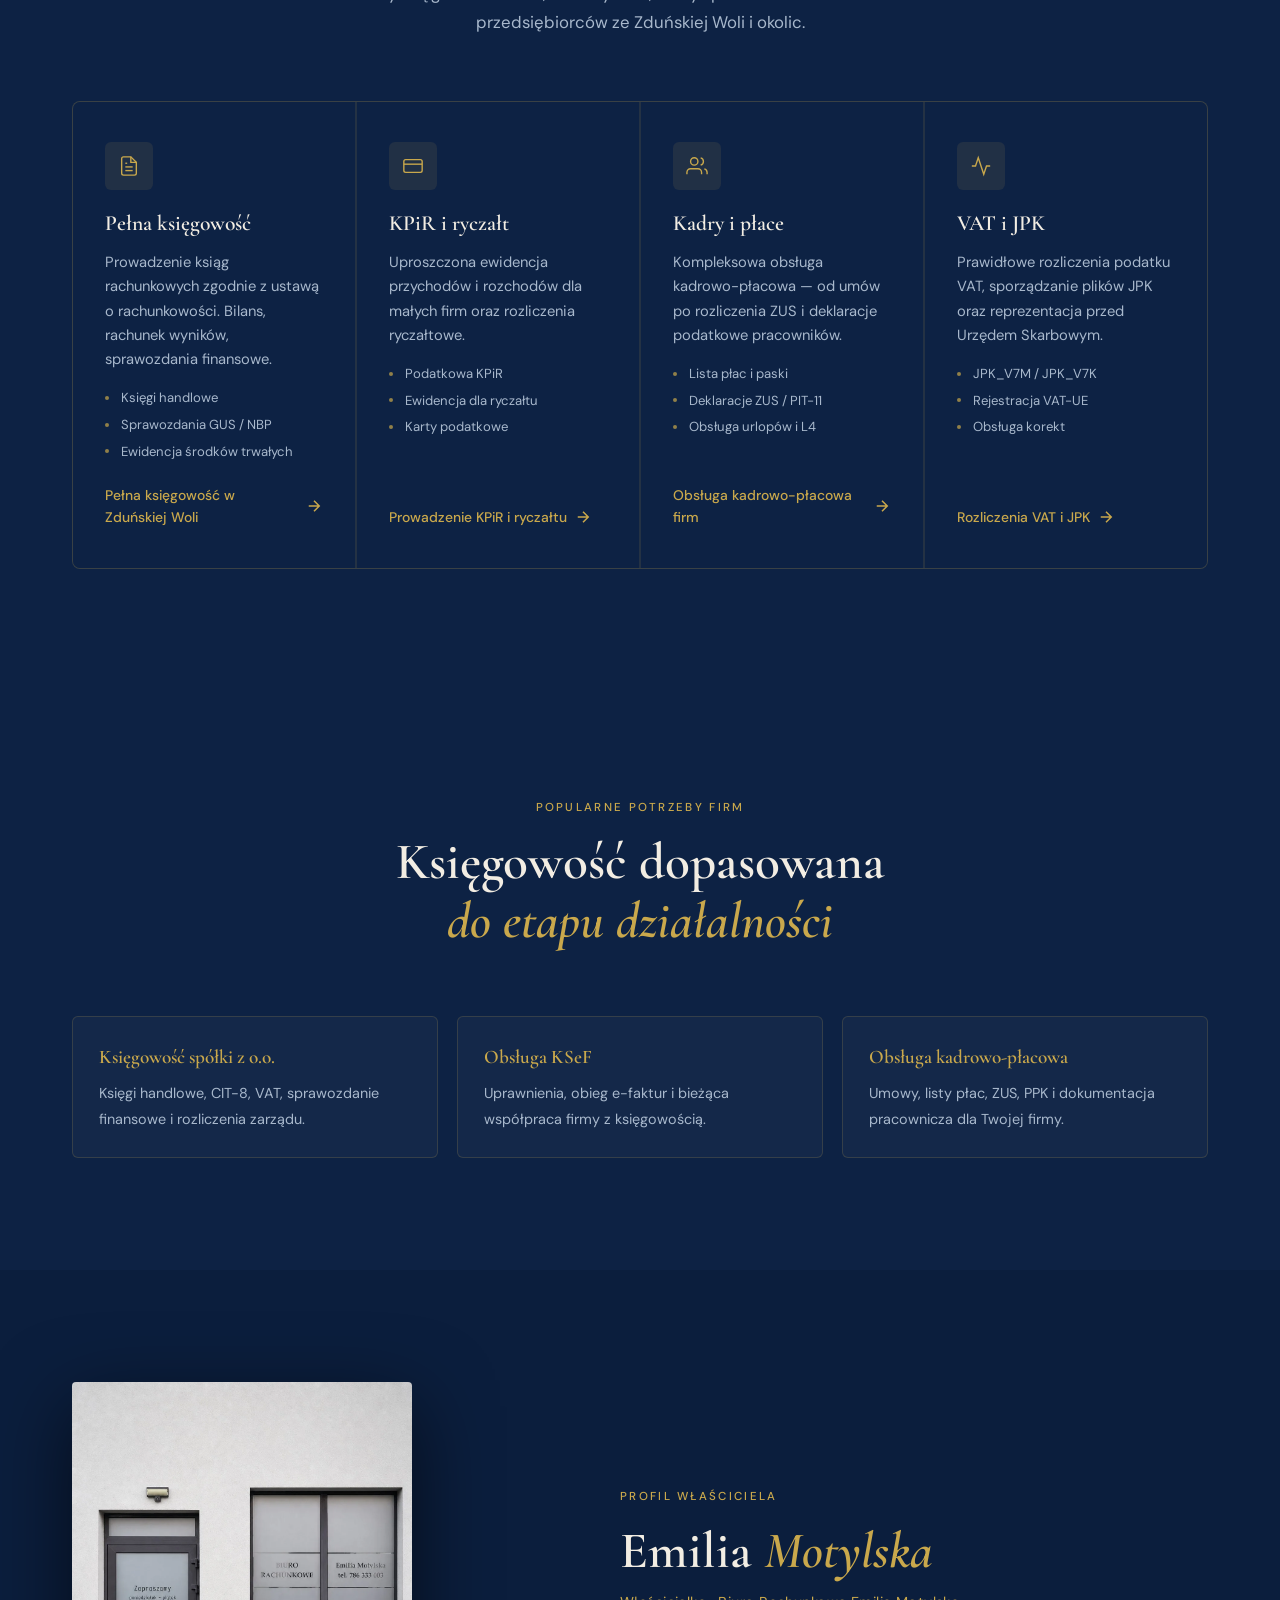
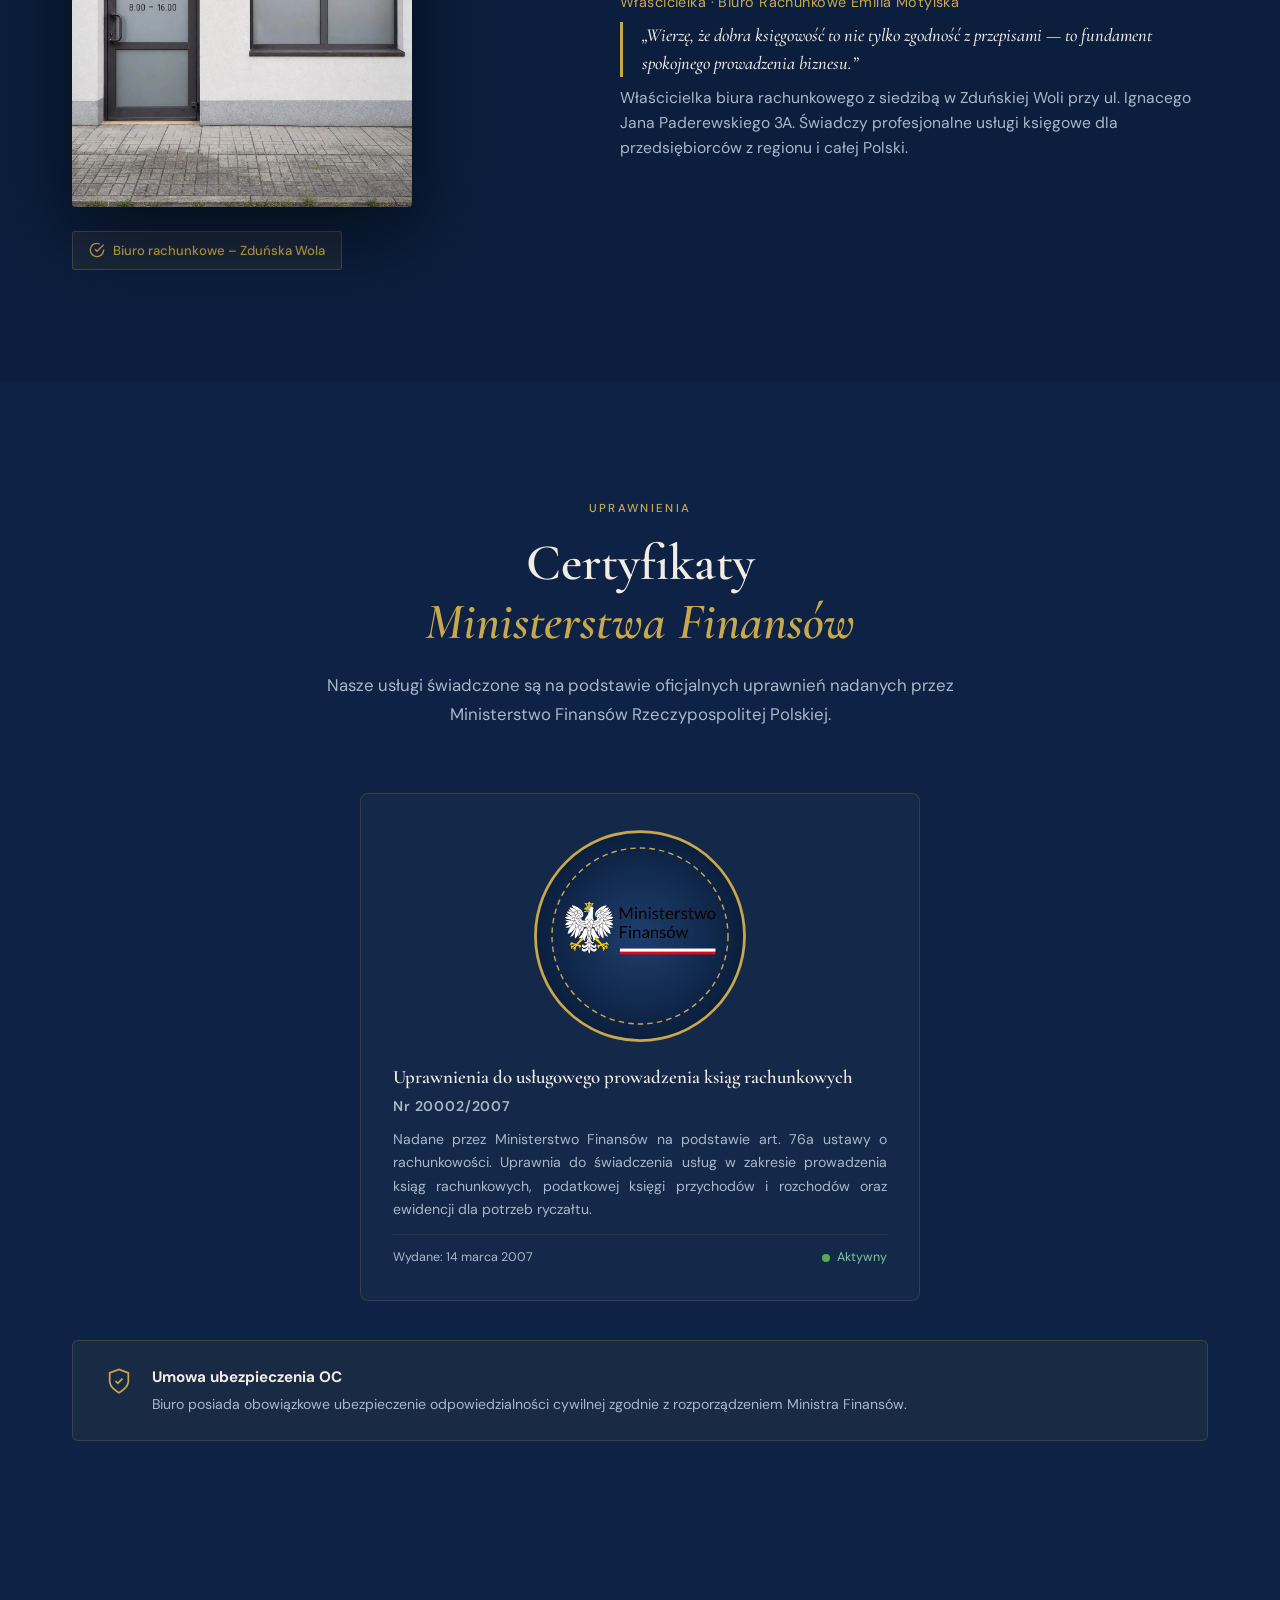
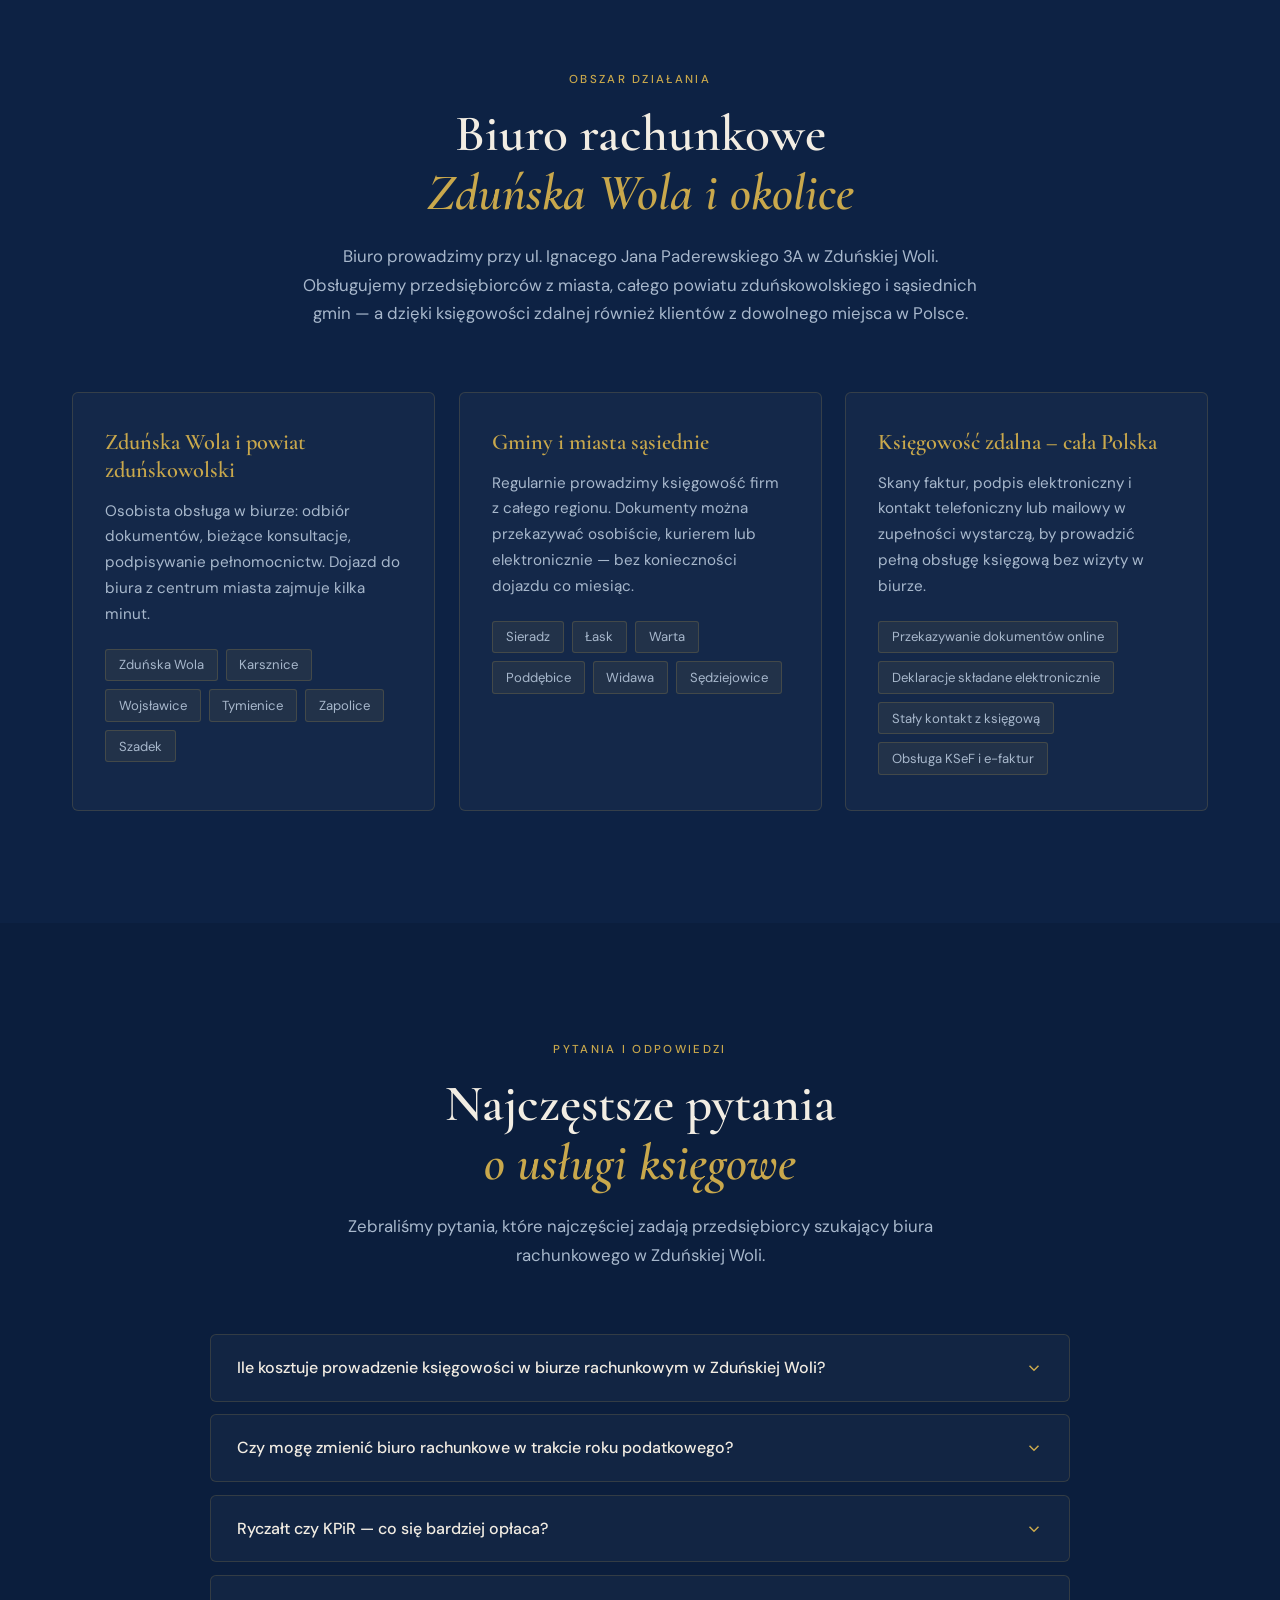
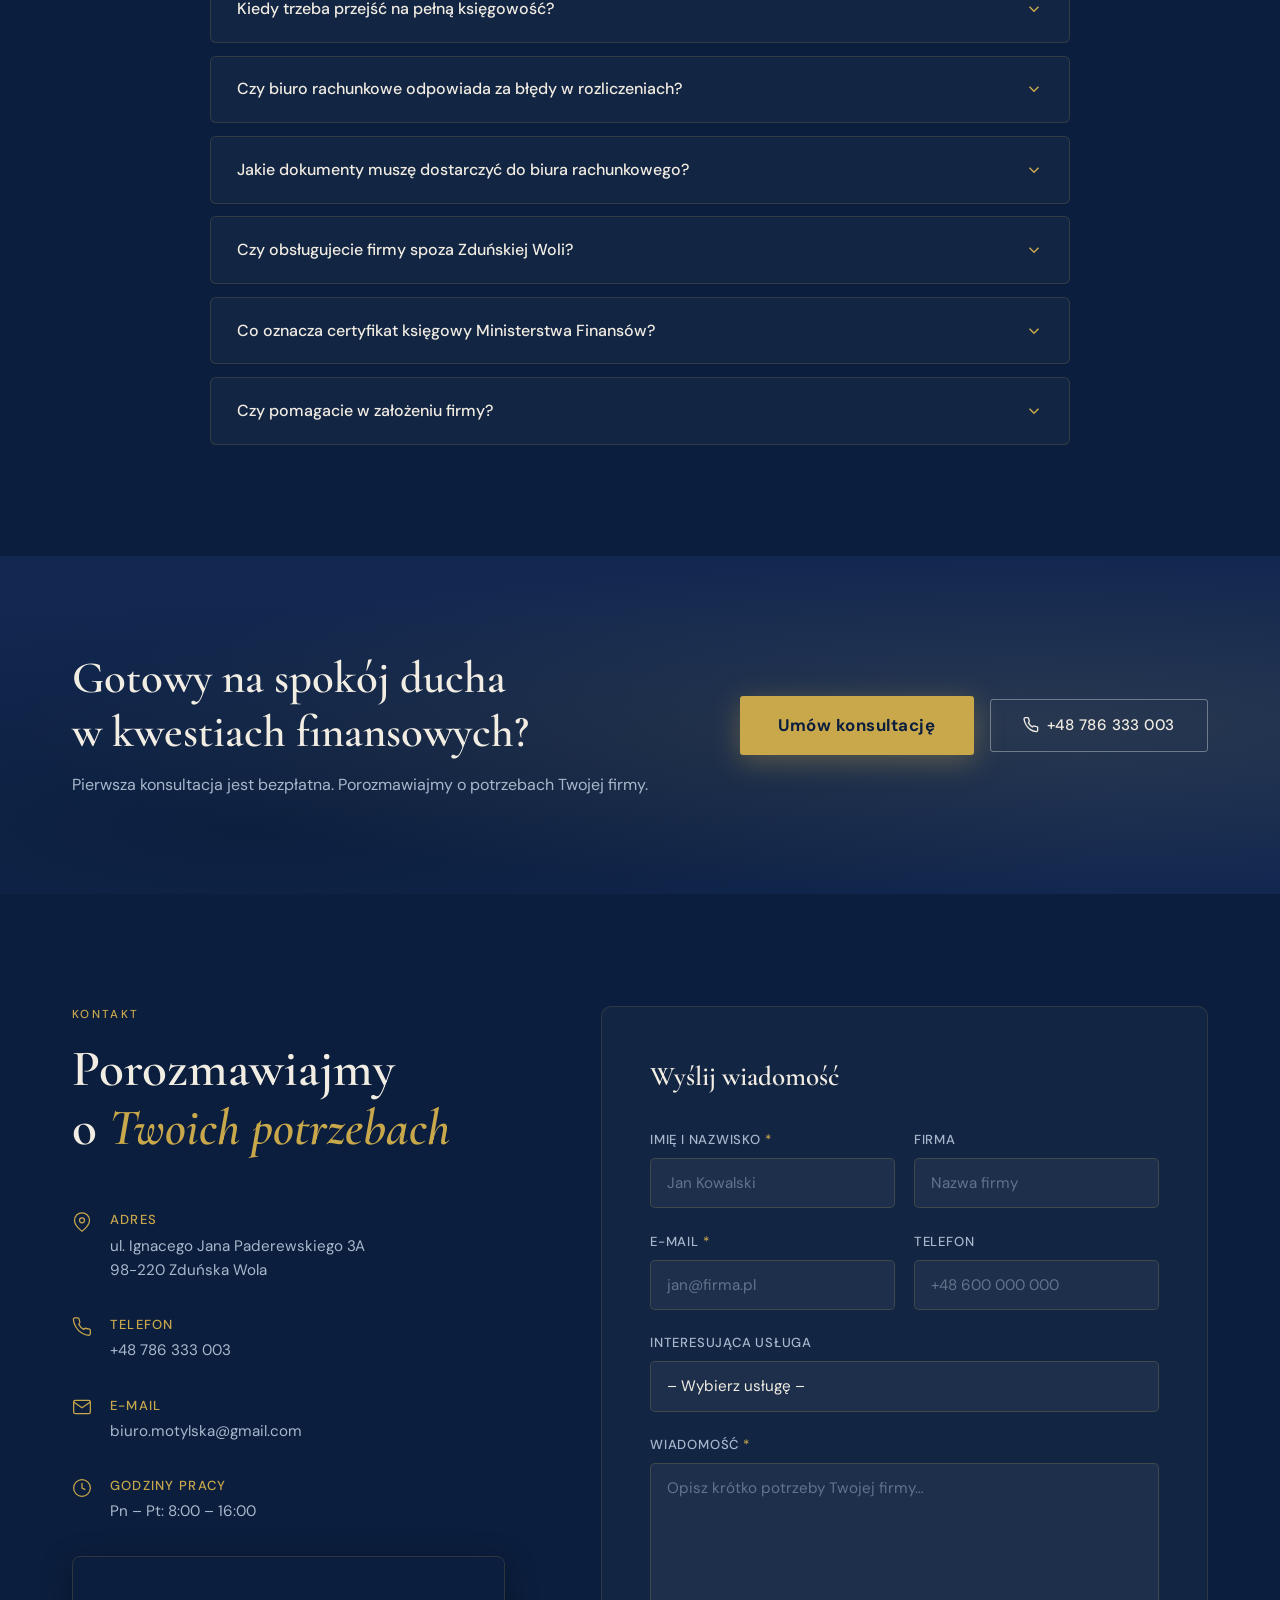
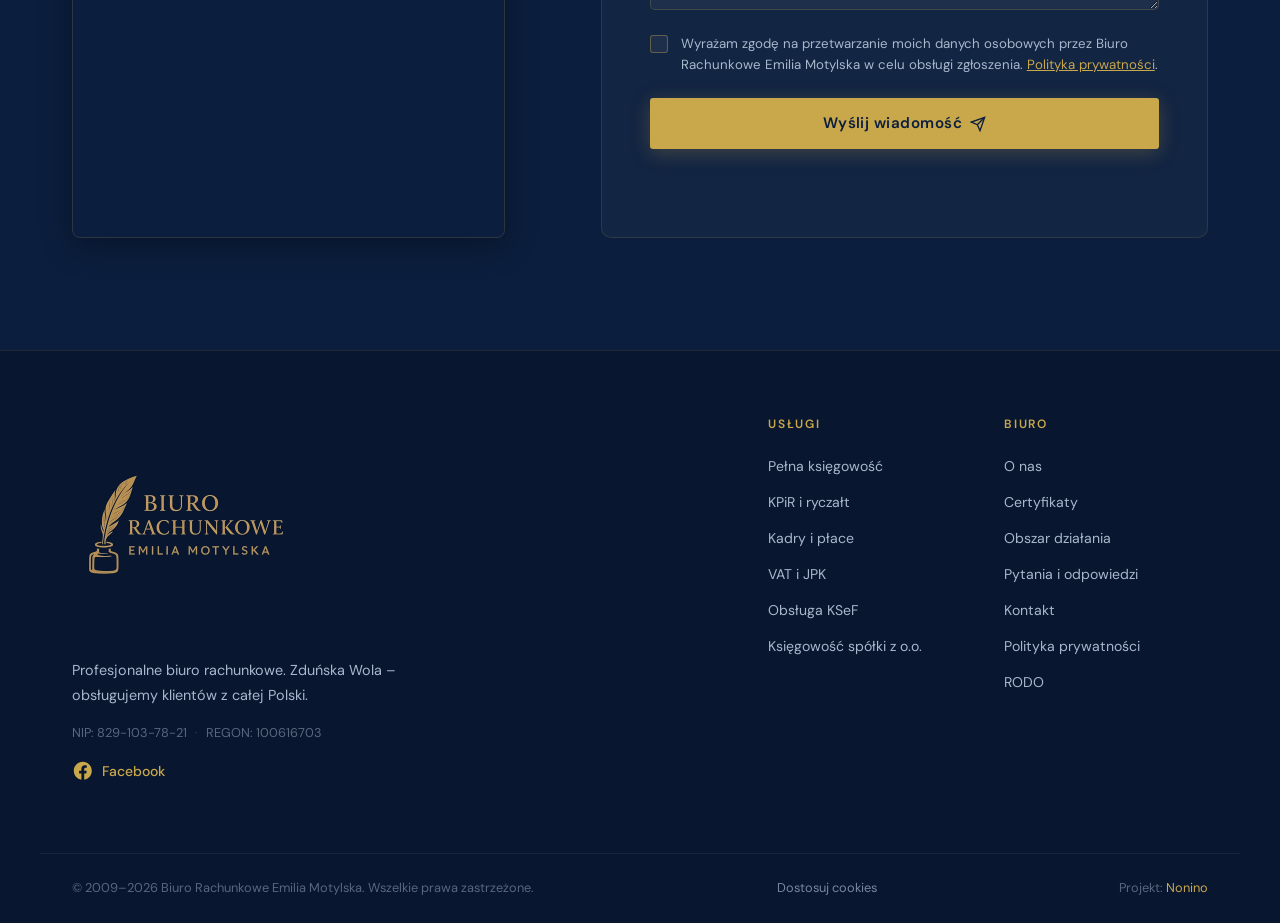
==== commit 3d61a208: "Pokaż hero od pierwszego renderu zamiast po JS Elementy hero (badge, H1, podtytuł, przyciski, statys" ====
--- a/index.html
+++ b/index.html
@@ -437,27 +437,27 @@
     </div>
 
     <div class="hero-content container">
-      <div class="hero-badge reveal-up">
+      <div class="hero-badge">
         <svg width="12" height="12" viewBox="0 0 12 12" aria-hidden="true">
           <circle cx="6" cy="6" r="5" fill="none" stroke="var(--gold)" stroke-width="1" />
           <circle cx="6" cy="6" r="2" fill="var(--gold)" />
         </svg>
         Certyfikat Ministerstwa Finansów nr 20002/2007
       </div>
-      <h1 class="hero-title reveal-up" style="animation-delay:.1s">
+      <h1 class="hero-title">
         Biuro rachunkowe<br />
         w Zduńskiej Woli,<br />
         któremu możesz <em>zaufać</em>
       </h1>
-      <p class="hero-subtitle reveal-up" style="animation-delay:.2s">
+      <p class="hero-subtitle">
         Kompleksowa obsługa finansowo-księgowa dla firm każdej wielkości.<br />
         Zduńska Wola i cała Polska.
       </p>
-      <div class="hero-actions reveal-up" style="animation-delay:.3s">
+      <div class="hero-actions">
         <a href="#kontakt" class="btn btn-primary">Umów bezpłatną konsultację</a>
         <a href="#uslugi" class="btn btn-ghost">Nasze usługi</a>
       </div>
-      <div class="hero-stats reveal-up" style="animation-delay:.4s">
+      <div class="hero-stats">
         <div class="stat">
           <a href="tel:+48786333003" class="stat-tel">+48 786 333 003</a>
           <span class="stat-label">Zadzwoń</span>
@@ -901,8 +901,9 @@
           </h3>
           <div class="faq-answer" inert>
             <p>Obowiązek prowadzenia ksiąg rachunkowych powstaje po przekroczeniu ustawowego limitu przychodów za
-              poprzedni rok obrotowy, określonego w ustawie o rachunkowości. Niezależnie od przychodów pełną księgowość
-              muszą prowadzić m.in. spółki z ograniczoną odpowiedzialnością, spółki akcyjne i spółki komandytowe.
+              poprzedni rok obrotowy, określonego w ustawie o rachunkowości. Niezależnie od przychodów
+              <a href="/pelna-ksiegowosc">pełną księgowość</a> muszą prowadzić m.in. spółki z ograniczoną
+              odpowiedzialnością, spółki akcyjne i spółki komandytowe.
               Monitorujemy limit na bieżąco i informujemy z wyprzedzeniem, gdy zbliżasz się do progu, żeby przejście
               odbyło się spokojnie, a nie w ostatnim tygodniu grudnia.</p>
           </div>
--- a/styles.css
+++ b/styles.css
@@ -1063,6 +1063,63 @@
   color: var(--text-muted);
   font-size: .88rem;
   line-height: 1.6;
+}
+
+/* Tabele porównawcze. Szerokie treści muszą przewijać się we własnym
+   kontenerze — strona nigdy nie przewija się poziomo. */
+.table-wrap {
+  overflow-x: auto;
+  margin: 1.8rem 0;
+  border: 1px solid rgba(201, 168, 76, .18);
+  border-radius: 6px;
+}
+
+.compare {
+  width: 100%;
+  border-collapse: collapse;
+  font-size: .92rem;
+  min-width: 32rem;
+}
+
+.compare caption {
+  padding: .9rem 1.1rem;
+  text-align: left;
+  font-size: .78rem;
+  font-weight: 500;
+  letter-spacing: .12em;
+  text-transform: uppercase;
+  color: var(--gold);
+  border-bottom: 1px solid rgba(201, 168, 76, .18);
+}
+
+.compare th,
+.compare td {
+  padding: .8rem 1.1rem;
+  text-align: left;
+  vertical-align: top;
+  line-height: 1.6;
+  border-bottom: 1px solid rgba(255, 255, 255, .07);
+}
+
+.compare thead th {
+  font-weight: 600;
+  color: var(--text-main);
+  background: rgba(255, 255, 255, .04);
+}
+
+.compare tbody th {
+  font-weight: 500;
+  color: var(--text-main);
+  width: 30%;
+}
+
+.compare tbody td {
+  color: var(--text-muted);
+}
+
+.compare tbody tr:last-child th,
+.compare tbody tr:last-child td {
+  border-bottom: 0;
 }
 
 /* ======================================================
